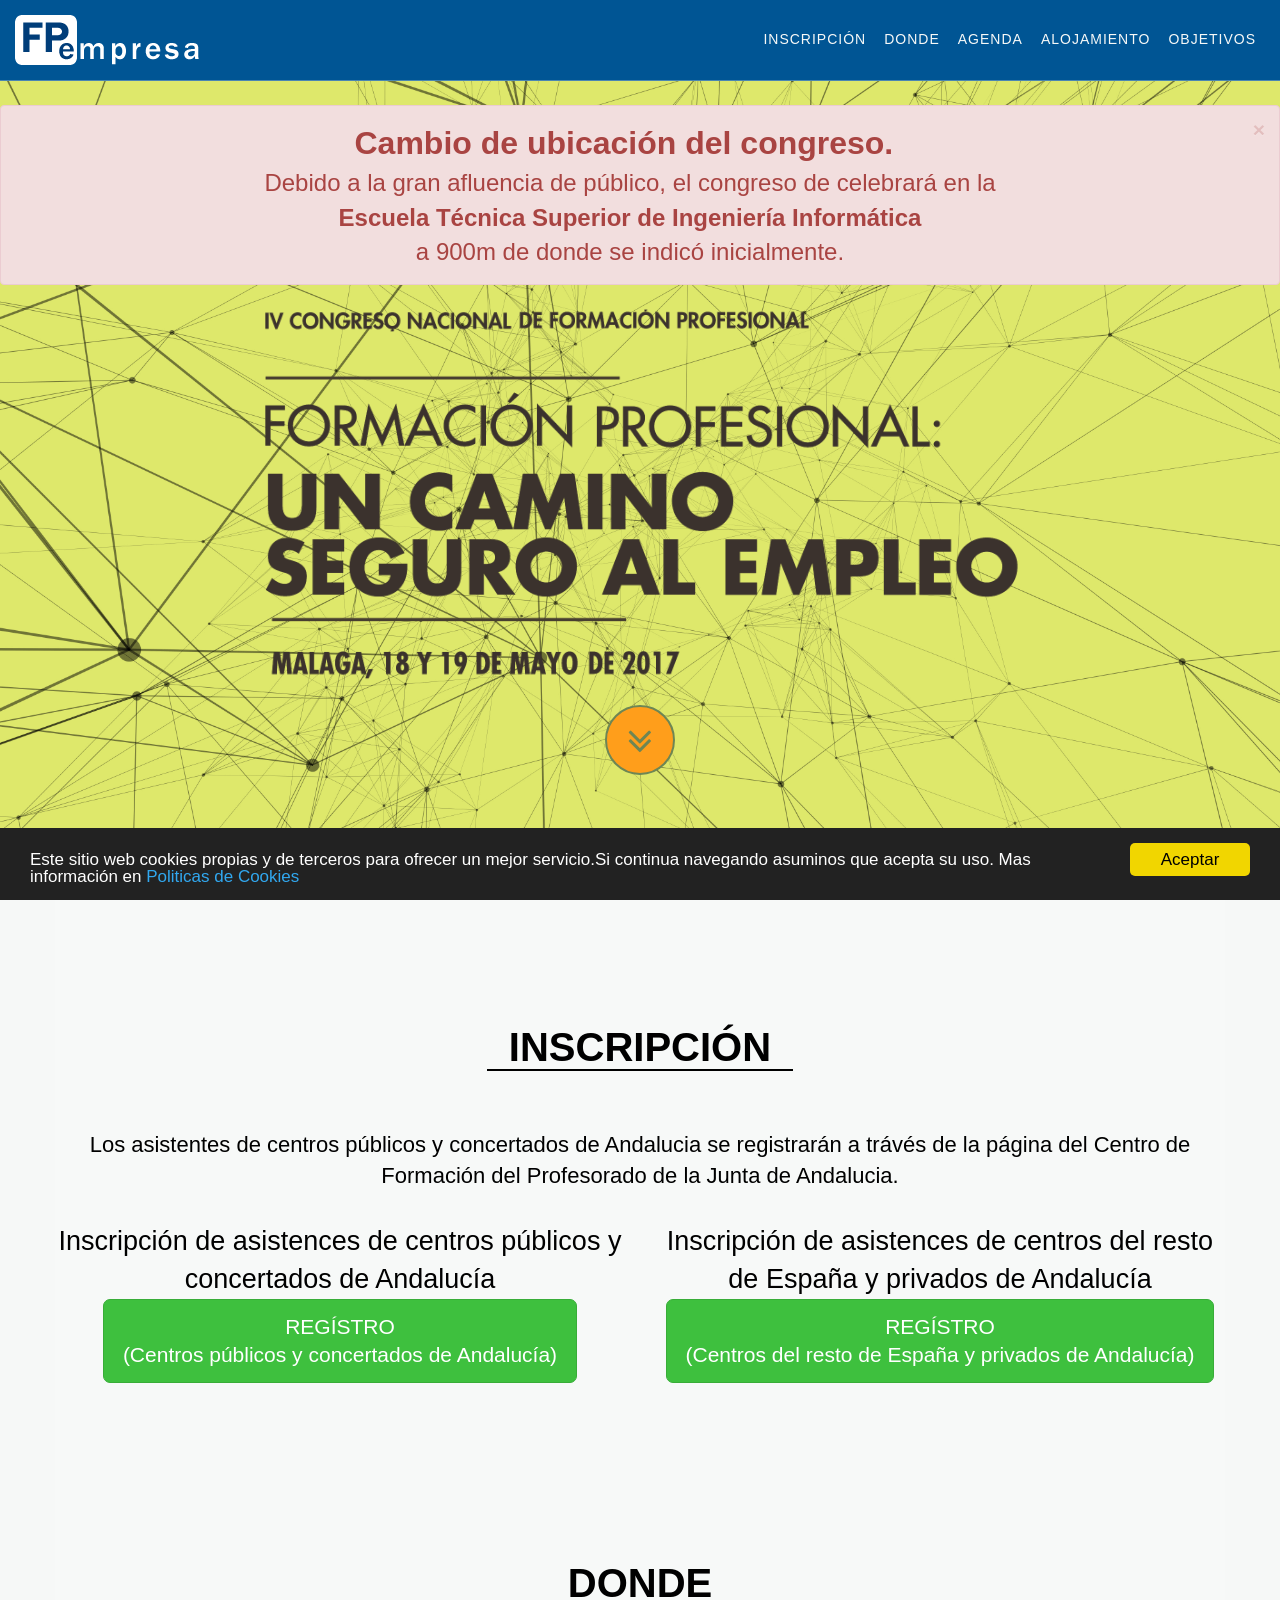
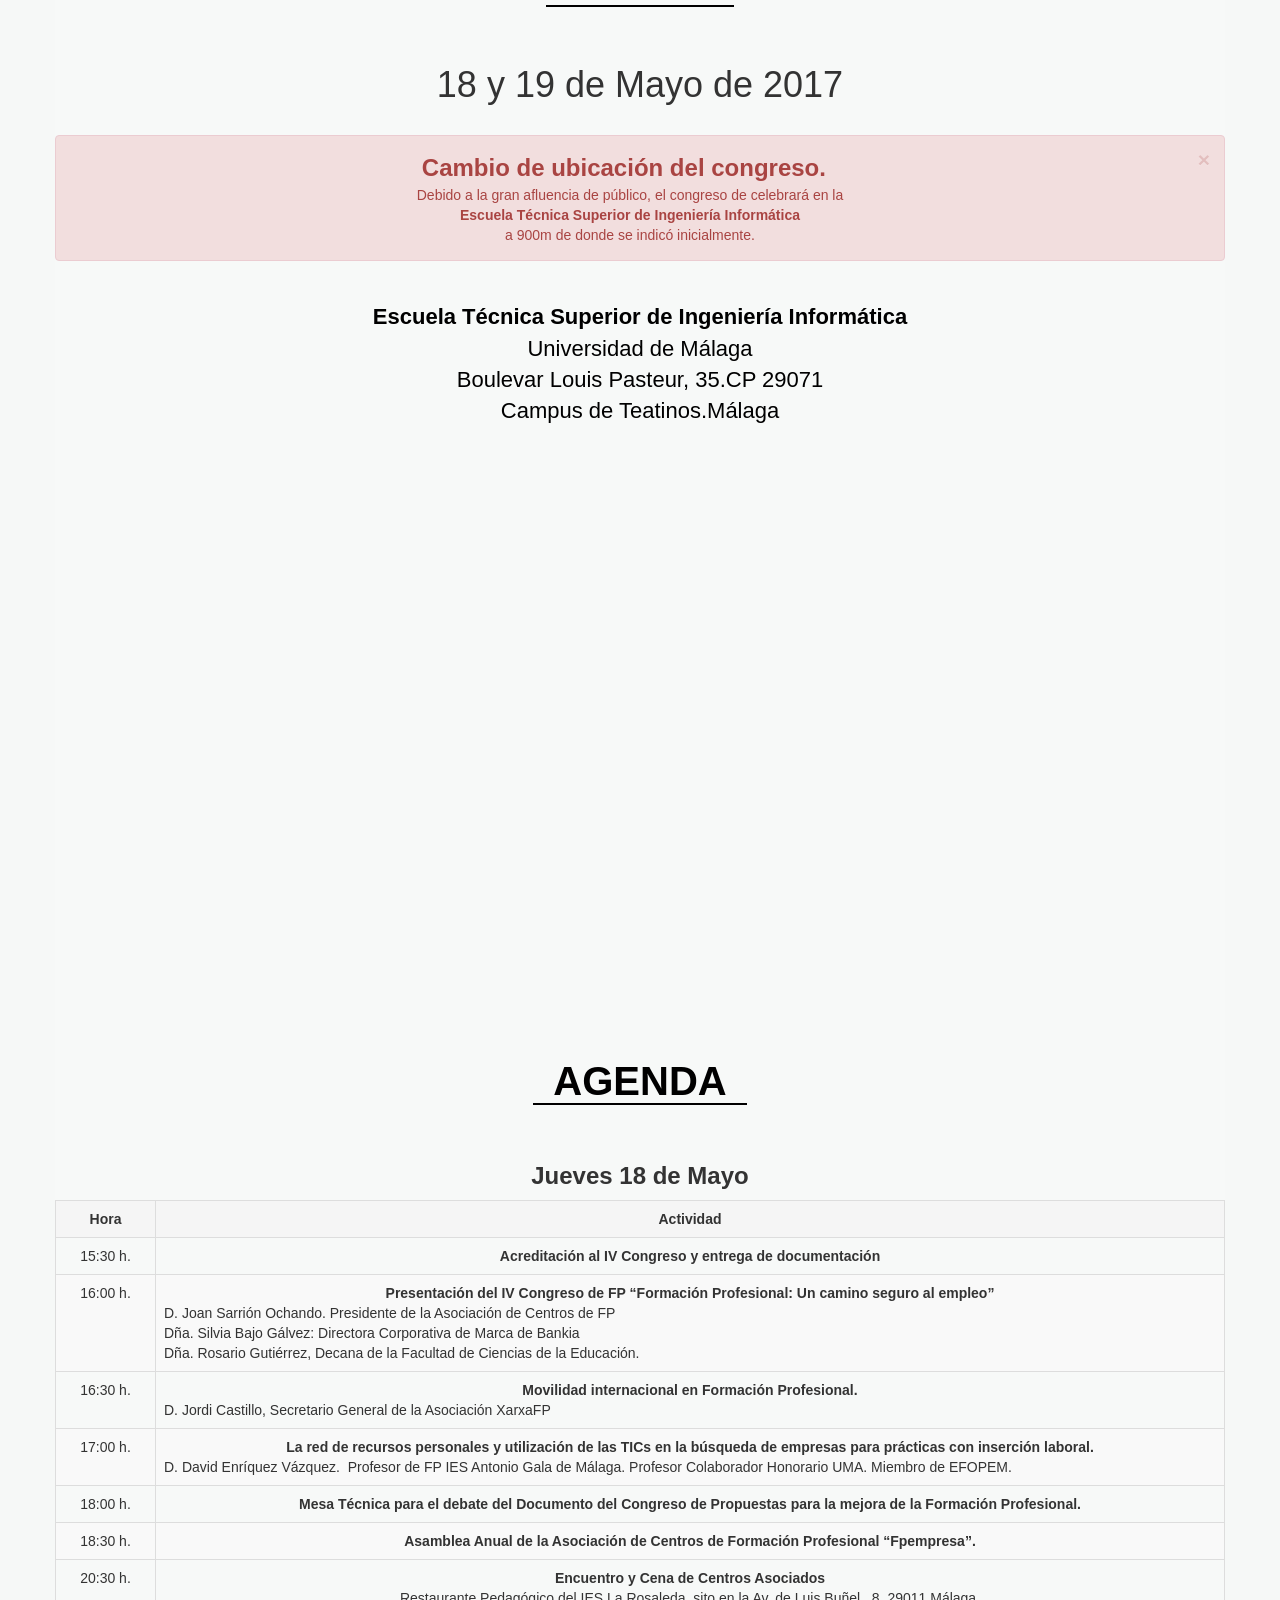
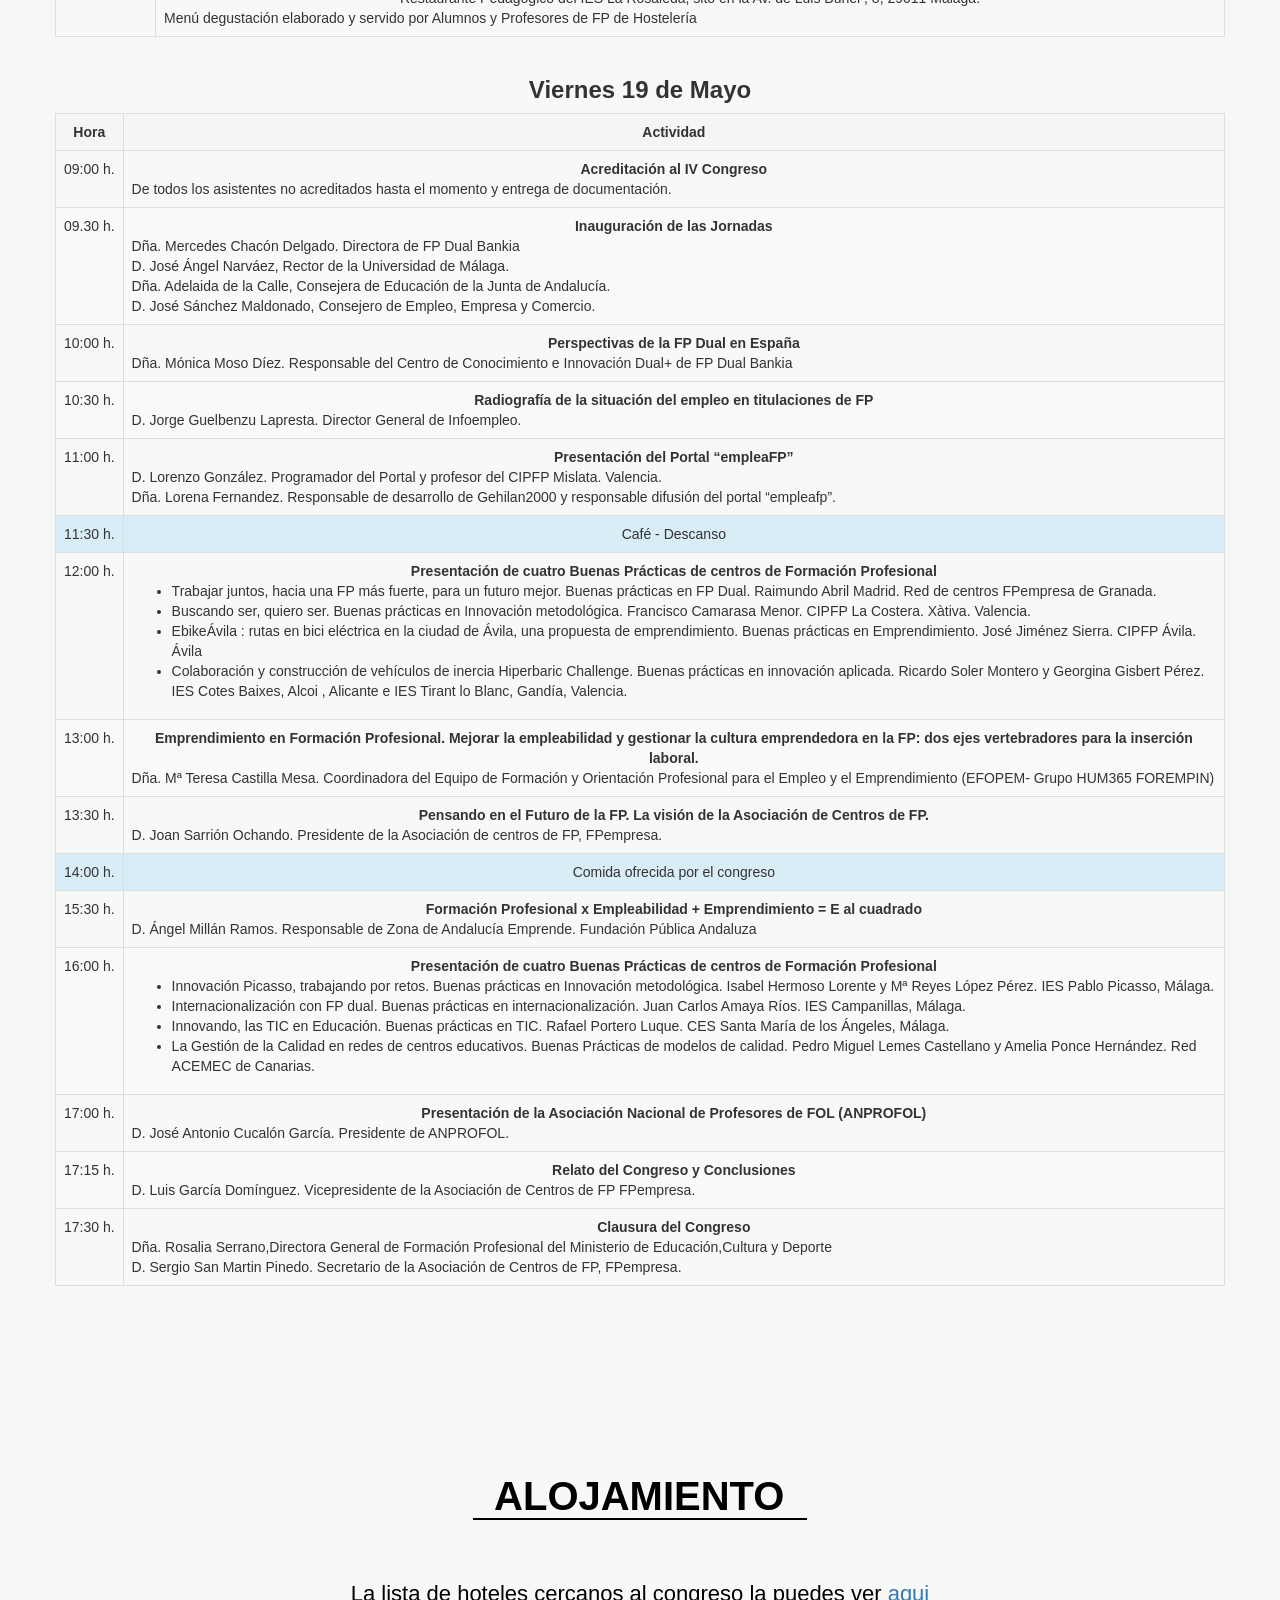
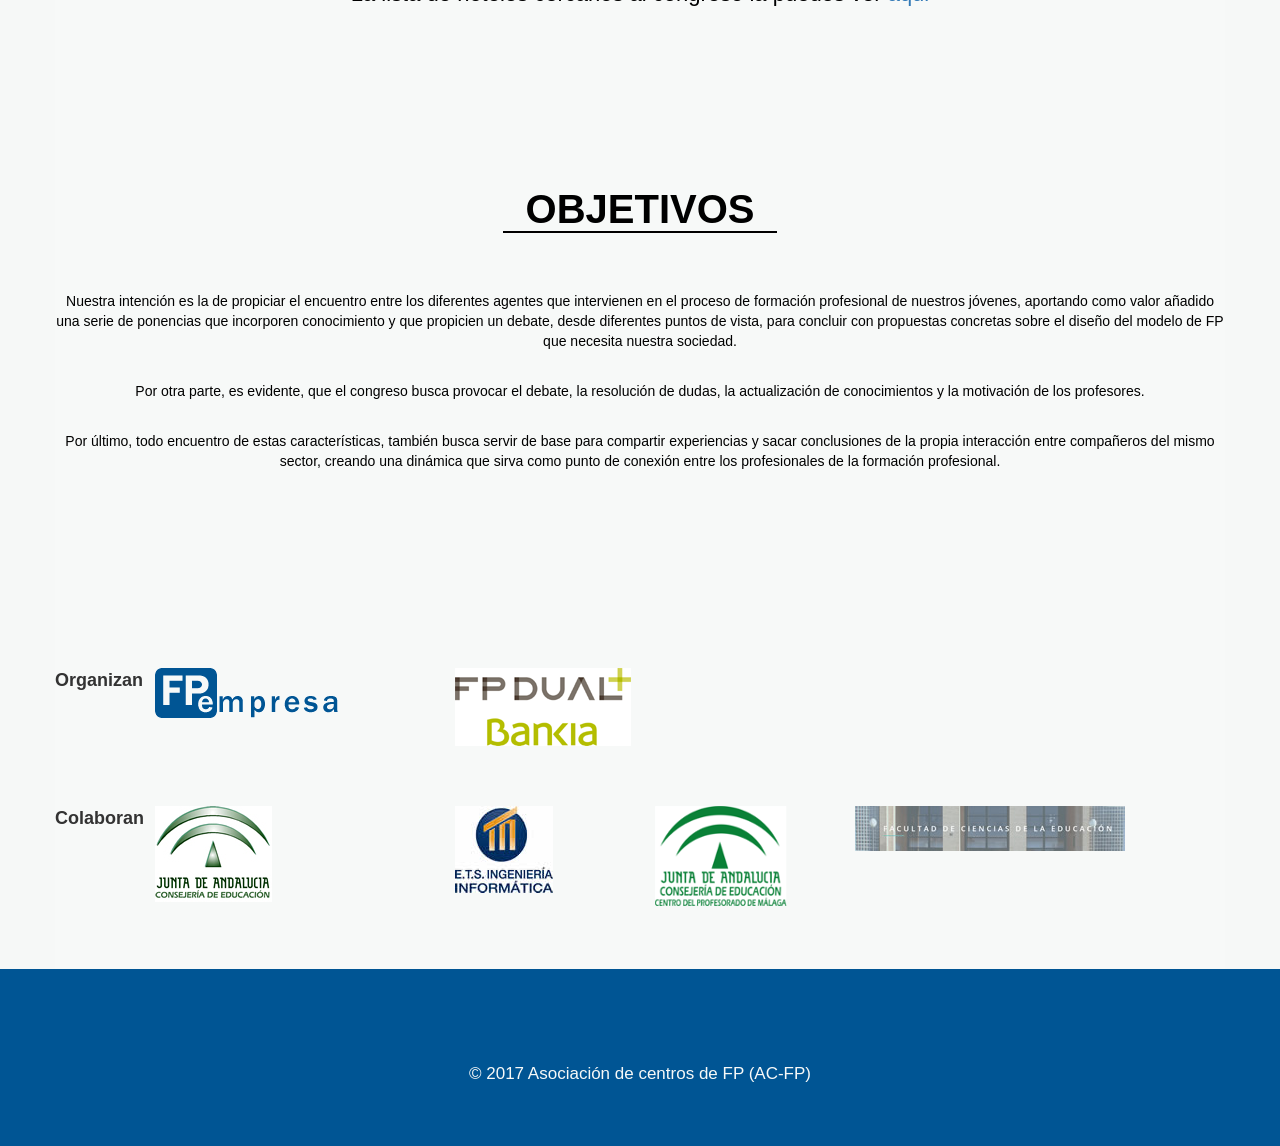
==== index.html @ be838180 "feat: Nuevo patrocinador" ====
<!DOCTYPE html>
<html lang="es" ng-app="app" ng-strict-di>
    <head>
        <meta charset="utf-8">
        <meta http-equiv="X-UA-Compatible" content="IE=edge">
        <meta name="viewport" content="width=device-width, initial-scale=1.0">
        <meta name="description" content="II Congreso Nacional de Formación Profesional">
        <meta name="author" content="fpempresa">
        <link rel="icon" type="image/png" href="img/favicon.png">

        <title>IV Congreso Nacional de Formación Profesional</title>

        <link href="./lib/bootstrap/css/bootstrap.css"                 rel="stylesheet" type="text/css" />
        <link href="./lib/fontawesome/css/font-awesome.css"            rel="stylesheet" type="text/css" />
        <link href="./css/site/site.css"                               rel="stylesheet" type="text/css" />
        <!-- HTML5 shim and Respond.js IE8 support of HTML5 elements and media queries -->
        <!--[if lt IE 9]>
          <script src="https://oss.maxcdn.com/libs/html5shiv/3.7.0/html5shiv.js"></script>
          <script src="https://oss.maxcdn.com/libs/respond.js/1.3.0/respond.min.js"></script>
        <![endif]-->

        <!-- Begin Cookie Consent plugin by Silktide - http://silktide.com/cookieconsent -->
        <script type="text/javascript">
            window.cookieconsent_options = {
                "message": "Este sitio web cookies propias y de terceros para ofrecer un mejor servicio.Si continua navegando asuminos que acepta su uso.  Mas información en",
                "dismiss": "Aceptar",
                "learnMore": "Politicas de Cookies", "link": "./cookies.html", "theme": "./lib/cookieconsent/cookieconsent.css"};
        </script>

        <script type="text/javascript" src="./lib/cookieconsent/cookieconsent.js"></script>
        <!-- End Cookie Consent plugin -->
        <script>
          (function(i,s,o,g,r,a,m){i['GoogleAnalyticsObject']=r;i[r]=i[r]||function(){
          (i[r].q=i[r].q||[]).push(arguments)},i[r].l=1*new Date();a=s.createElement(o),
          m=s.getElementsByTagName(o)[0];a.async=1;a.src=g;m.parentNode.insertBefore(a,m)
          })(window,document,'script','//www.google-analytics.com/analytics.js','ga');

          ga('create', 'UA-68576909-2', 'auto');
          ga('send', 'pageview');

        </script>

    </head>

    <body id="top"  ng-controller="IndexController" style="background-color: #F6F8F7" >

        <nav class="navbar navbar-custom navbar-fixed-top top-nav-collapse" role="navigation"  >
            <div class="container-fluid" >
                <div class="navbar-header">
                    <button id="buttonMenuHeader" type="button" class="navbar-toggle" data-toggle="collapse" data-target=".navbar-main-collapse">
                        <i class="fa fa-bars"></i>
                    </button>
                    <a class="navbar-brand" href ng-click="animateScroll.toElement('top')">
                        <img src="./img/logo/logo.png"  alt="logo"  >&nbsp;
                    </a>
                </div>


                <div class="collapse navbar-collapse navbar-right navbar-main-collapse">
                    <ul class="nav navbar-nav">

                        <li class="hidden">
                            <a href ng-click="animateScroll.toElement('top')" fpe-click-button-on-click="buttonMenuHeader"></a>
                        </li>
                        <li>
                            <a  href ng-click="animateScroll.toElement('registro')" fpe-click-button-on-click="buttonMenuHeader" >INSCRIPCI&Oacute;N</a>
                        </li>
                        <li>
                            <a  href ng-click="animateScroll.toElement('donde')" fpe-click-button-on-click="buttonMenuHeader">DONDE</a>
                        </li>
                        <li>
                            <a  href ng-click="animateScroll.toElement('agenda')" fpe-click-button-on-click="buttonMenuHeader">AGENDA</a>
                        </li>
                        <li>
                            <a  href ng-click="animateScroll.toElement('alojamiento')" fpe-click-button-on-click="buttonMenuHeader">ALOJAMIENTO</a>
                        </li>
                        <li>
                            <a  href ng-click="animateScroll.toElement('objetivos')" fpe-click-button-on-click="buttonMenuHeader">OBJETIVOS</a>
                        </li>
                    </ul>
                </div>
            </div>
        </nav>

        <header class="intro" >
            <div class="intro-body">
                <div class="container">
                    <div class="row">
<!--                        <div class="col-xs-12 col-sm-12 col-md-12" style="color:#6E8654">
                            <br>
                            <br>
                            <br>
                            <br>
                            <div class="alert alert-success section__text--size-extrahigh" role="alert" >
                                <i class="fa fa-exclamation-circle"></i>&nbsp;&nbsp;&nbsp;Ya disponible las <a  href ng-click="animateScroll.toElement('agenda')" >slides</a> y las <a href="./presentaciones/propuestas_para_un_impulso_de_la_formacion_profesional.pdf" target="_blank" >propuestas del congreso</a>
                            </div>
-->
                        </div>
                    </div>
                    <div class="row">
                        <div class="col-xs-12 col-sm-12 col-md-12" >
                            <br>
                            <br>
                            <br>
                            <br>
                        </div>
                    </div>
                    <div class="row">
                        <div class="col-xs-12 col-sm-12 col-md-12" style="color:#6E8654">
                            <div class="alert alert-danger alert-dismissible" role="alert">
                              <button type="button" class="close" data-dismiss="alert" aria-label="Close"><span aria-hidden="true">&times;</span></button>
                              <span style="font-size: x-large">
                                  <span style="font-size: xx-large;font-weight: bolder">Cambio de ubicación del congreso.</span><br> 
                                  Debido a la gran afluencia de público, el congreso de celebrará en la <br>
                                  <strong>Escuela Técnica Superior de Ingeniería Informática</strong><br>
                                  a 900m de donde se indicó inicialmente.
                              </span>
                            </div>                                
                            <img src="img/site/texto_transparente.png" width="60%" height="60%" alt="" />
                            <br>
                            <a href ng-click="animateScroll.toElement('registro')" style="color:#6E8654;border-color: #6E8654" class="btn button-circle">
                                <i class="fa fa-angle-double-down animated"></i>
                            </a>
                            <br>
                            <br>
                            <br>
                            <br>
                            <br>
                            <br>
                        </div>
                    </div>
                </div>
            </div>
        </header>


        <section id="registro" class="container section__container section--background-color-light section__container--padding">
            <div class="row" >
                <div class="col-xs-12">
                    <br><br>
                    <h3 class="section__main-title  section--color-dark-high">&nbsp;&nbsp;INSCRIPCIÓN&nbsp;&nbsp;</h3>
                    <br>
                    <br>
                    <br>
                </div>
            </div>     
            <div class="row" >   
                <div class="col-xs-12">
                    <p class="section__text  section--color-dark-high section__text--size-high">
                        Los asistentes de centros públicos y concertados de Andalucia  se registrarán a trávés de la página del Centro de Formación del Profesorado de la Junta de Andalucia.
                    <br>
                </div>                 
                <div class="col-xs-12 col-sm-6">
                    <p class="section__text  section--color-dark-high section__text--size-extrahigh">
                        Inscripción de asistences de centros públicos y concertados de Andalucía
                        <br>
                        <a class="btn btn-xl form__button form__button--primary" href="https://www.juntadeandalucia.es/educacion/secretariavirtual/consultaCEP/actividad/172922GE105/"  >REG&Iacute;STRO<br>(Centros públicos y concertados de Andalucía)</a>
                    <br>
                </div> 
                <div class="col-xs-12 col-sm-6">
                    <p class="section__text  section--color-dark-high section__text--size-extrahigh">
                        Inscripción de asistences de centros del resto de España y privados de Andalucía
                        <br>
                        <a class="btn btn-xl form__button form__button--primary" href="https://goo.gl/forms/k2hPkNOsoV1vEEM62"  >REG&Iacute;STRO<br>(Centros del resto de España y privados de Andalucía)</a>
                    <br>
                </div> 
            </div>  
            <div class="row" >       
                <div class="col-xs-12">
                    
                </div>        
            </div>

        </section>        

        
        
        <section id="donde" class="container section__container section--background-color-light section__container--padding">
            <div class="row" >
                <div class="col-xs-12">
                    <br><br>
                    <h3 class="section__main-title  section--color-dark-high">&nbsp;&nbsp;DONDE&nbsp;&nbsp;</h3>
                    <br>
                    <br>
                    <br>
                </div>
            </div>
            <div class="row" >
                <div class="col-xs-12">
                    <h1>18  y 19 de Mayo de 2017</h1>
                    <br>
                </div>
            </div>
            <div class="row" >
                <div class="col-xs-12">
                            <div class="alert alert-danger alert-dismissible" role="alert">
                              <button type="button" class="close" data-dismiss="alert" aria-label="Close"><span aria-hidden="true">&times;</span></button>
                              <span style="font-size: inherit">
                                  <span style="font-size: x-large;font-weight: bolder">Cambio de ubicación del congreso.</span><br> 
                                  Debido a la gran afluencia de público, el congreso de celebrará en la <br>
                                  <strong>Escuela Técnica Superior de Ingeniería Informática</strong><br>
                                  a 900m de donde se indicó inicialmente.
                              </span>
                            </div>                      
                    <p class="section__text  section--color-dark-high section__text--size-high"><strong>Escuela Técnica Superior de Ingeniería Informática</strong><br>
                        Universidad de Málaga<br>
                        Boulevar Louis Pasteur, 35.CP 29071 <br>
                        Campus de Teatinos.Málaga
                    </p>
                </div>


            </div>
            <div class="row" >
                <div class="col-xs-12">
                    <iframe src="https://www.google.com/maps/embed?pb=!1m18!1m12!1m3!1d3198.3155395252584!2d-4.480186384808679!3d36.714982380192055!2m3!1f0!2f0!3f0!3m2!1i1024!2i768!4f13.1!3m3!1m2!1s0xd72f74b9f3606f1%3A0x9fa32cc2e6b0bbf9!2sUniversidad+de+M%C3%A1laga%3A+Escuela+T%C3%A9cnica+Superior+de+Ingenier%C3%ADa+Inform%C3%A1tica!5e0!3m2!1ses!2ses!4v1493374320049" width="600" height="450" frameborder="0" style="border:0" allowfullscreen></iframe>
                </div>
            </div>
        </section>


        <section id="agenda" class="container section__container section--background-color-light section__container--padding">
            <div class="row" >
                <div class="col-xs-12">
                    <br><br>
                    <h3 class="section__main-title  section--color-dark-high">&nbsp;&nbsp;AGENDA&nbsp;&nbsp;</h3>
                    <br>
                    <br>
                    <br>
                </div>
            </div>
            <div class="row" >
                <div class="col-xs-12">
                    <h3><strong>Jueves 18 de Mayo</strong></h3>

                    <table class="table table-bordered table-striped">
                        <tr class="active">
                            <th style="width:  100px;text-align: center">Hora</th>
                            <th style="text-align: center" colspan="2">Actividad</th>
                        </tr>
                        <tr>
                            <td>15:30&nbsp;h.</td>
                            <td colspan="2"><strong>Acreditación al IV Congreso y entrega de documentación</strong></td>
                        </tr>
                        <tr>
                            <td>16:00&nbsp;h.</td>
                            <td colspan="2">
                                <strong>Presentación del IV Congreso de FP “Formación Profesional: Un camino seguro al empleo”</strong>
                                <div style="text-align: left">
                                    D. Joan Sarrión Ochando. Presidente de la Asociación de Centros de FP<br>
                                    Dña. Silvia Bajo Gálvez: Directora Corporativa de Marca de Bankia<br>
                                    Dña. Rosario Gutiérrez, Decana de la Facultad de Ciencias de la Educación.<br>
                                </div>
                            </td>

                        </tr>
                        <tr>
                            <td>16:30&nbsp;h.</td>
                            <td>
                                <strong>Movilidad internacional en Formación Profesional.</strong><br>
                                <div style="text-align: left">
                                    D. Jordi Castillo, Secretario General de la Asociación XarxaFP<br>
                                </div>
                            </td>
                        </tr>
                        <tr>
                            <td>17:00&nbsp;h.</td>
                            <td colspan="2">
                                <strong>La red de recursos personales y utilización de las TICs en la búsqueda de empresas para prácticas con inserción laboral.</strong>
                                <div style="text-align: left">
                                    D. David Enríquez Vázquez.  Profesor de FP IES Antonio Gala de Málaga. Profesor Colaborador Honorario UMA. Miembro de EFOPEM.
                                </div>
                            </td>
                        </tr>
                        <tr>
                            <td>18:00&nbsp;h.</td>
                            <td  colspan="2">
                                <strong>Mesa Técnica para el debate del Documento del Congreso de Propuestas para la mejora de la Formación Profesional.</strong>
                            </td>
                        </tr>                        
                        <tr>
                            <td>18:30&nbsp;h.</td>
                            <td  colspan="2">
                                <strong>Asamblea Anual de la Asociación de Centros de Formación Profesional “Fpempresa”.</strong>
                            </td>
                        </tr>
                        <tr>
                            <td>20:30&nbsp;h.</td>
                            <td colspan="2">
                                <strong>Encuentro y Cena de Centros Asociados</strong> 
                                <br>
                                Restaurante Pedagógico del IES La Rosaleda, sito en la Av. de Luis Buñel , 8, 29011 Málaga.
                                <div style="text-align: left">
                                    Menú degustación elaborado y servido por Alumnos y Profesores de FP de Hostelería
                                </div>
                            </td>
                        </tr>
                    </table>
                </div>
            </div>

            <div class="row" >
                <div class="col-xs-12">
                    <h3><strong>Viernes 19 de Mayo</strong></h3>

                    <table class="table table-bordered table-striped">
                        <tr class="active">
                            <th style="min: 100px;text-align: center">Hora</th>
                            <th style="text-align: center">Actividad</th>
                        </tr>
                        <tr>
                            <td>09:00&nbsp;h.</td>
                            <td>
                                <strong>Acreditación al IV Congreso</strong><br>
                                <div style="text-align: left">
                                     De todos los asistentes no acreditados hasta el momento y entrega de documentación.<br>
                                </div>
                            </td>
                        </tr>
                        <tr>
                            <td>09.30&nbsp;h.</td>
                            <td>
                                <strong>Inauguración de las Jornadas</strong><br>
                                <div style="text-align: left">
                                    Dña. Mercedes Chacón Delgado.  Directora de FP Dual Bankia<br>
                                    D. José Ángel Narváez, Rector de la Universidad de Málaga.<br>
                                    Dña. Adelaida de la Calle, Consejera de Educación de la Junta de Andalucía.<br>
                                    D. José Sánchez Maldonado, Consejero de Empleo, Empresa y Comercio.<br>
                                    
                                </div>
                            </td>
                        </tr>
                        <tr>
                            <td>10:00&nbsp;h.</td>
                            <td>
                                <strong>Perspectivas de la FP Dual en España</strong><br>
                                <div style="text-align: left">
                                    Dña. Mónica Moso Díez. Responsable del Centro de Conocimiento e Innovación Dual+ de FP Dual Bankia<br>
                                </div>
                            </td>
                        </tr>
                        <tr>
                            <td>10:30&nbsp;h.</td>
                            <td>
                                <strong>Radiografía de la situación del empleo en titulaciones de FP</strong><br>
                                <div style="text-align: left">
                                    D. Jorge Guelbenzu Lapresta. Director General de Infoempleo.<br>
                                </div>
                            </td>
                        </tr>
                        <tr>
                            <td>11:00&nbsp;h.</td>
                            <td colspan="2">
                                <strong>Presentación del Portal “empleaFP”</strong>
                                <div style="text-align: left">
                                    D. Lorenzo González. Programador del Portal y profesor del CIPFP Mislata. Valencia.<br>
                                    Dña. Lorena Fernandez. Responsable de desarrollo de Gehilan2000 y responsable  difusión del portal “empleafp”.<br>
                                </div>
                            </td>
                        </tr>

                        <tr class="info">
                            <td>11:30&nbsp;h.</td>
                            <td>
                                Café - Descanso
                            </td>
                        </tr>
                        <tr>
                            <td>12:00&nbsp;h.</td>
                            <td>
                                <strong>Presentación de cuatro Buenas Prácticas de centros de Formación Profesional</strong><br>
                                <div style="text-align: left">
                                    <ul>
                                        <li>Trabajar juntos, hacia una FP más fuerte, para un futuro mejor. Buenas prácticas en FP Dual. Raimundo Abril Madrid. Red de centros FPempresa de Granada. </li>
                                        <li>Buscando ser, quiero ser. Buenas prácticas en Innovación metodológica. Francisco Camarasa Menor. CIPFP La Costera. Xàtiva. Valencia.</li>
                                        <li>EbikeÁvila : rutas en bici eléctrica en la ciudad de Ávila, una propuesta de emprendimiento. Buenas prácticas en Emprendimiento. José Jiménez Sierra. CIPFP Ávila. Ávila</li>
                                        <li>Colaboración y construcción de vehículos de inercia Hiperbaric Challenge. Buenas prácticas en innovación aplicada. Ricardo Soler Montero y Georgina Gisbert Pérez. IES Cotes Baixes, Alcoi , Alicante e IES Tirant lo Blanc, Gandía, Valencia. </li>
                                    </ul>
                                </div>
                            </td>
                        </tr>                        
                        <tr>
                            <td>13:00&nbsp;h.</td>
                            <td>
                                <strong>Emprendimiento en Formación Profesional. Mejorar la empleabilidad y gestionar la cultura emprendedora en la FP: dos ejes vertebradores para la inserción laboral.</strong><br>
                                <div style="text-align: left">
                                    Dña. Mª Teresa Castilla Mesa. Coordinadora del Equipo de Formación y Orientación Profesional para el Empleo y el Emprendimiento (EFOPEM- Grupo HUM365 FOREMPIN)<br>
                                </div>
                            </td>
                        </tr>
                        <tr>
                            <td>13:30&nbsp;h.</td>
                            <td>
                                <strong>Pensando en el Futuro de la FP. La visión de la Asociación de Centros de FP.</strong><br>
                                <div style="text-align: left">
                                    D. Joan Sarrión Ochando. Presidente de la Asociación de centros de FP, FPempresa.
                                </div>
                            </td>
                        </tr>
                        <tr class="info">
                            <td>14:00&nbsp;h.</td>
                            <td>
                                Comida ofrecida por el congreso
                            </td>
                        </tr>
                        <tr>
                            <td>15:30&nbsp;h.</td>
                            <td>
                                <strong>Formación Profesional x Empleabilidad + Emprendimiento =  E al cuadrado</strong><br>
                                <div style="text-align: left">
                                    D. Ángel Millán Ramos. Responsable de Zona de Andalucía Emprende. Fundación Pública Andaluza<br>
                                </div>
                            </td>
                        </tr>
                        <tr>
                            <td>16:00&nbsp;h.</td>
                            <td>
                                <strong>Presentación de cuatro Buenas Prácticas de centros de Formación Profesional</strong><br>
                                <div style="text-align: left">
                                    <ul>
                                        <li>Innovación Picasso, trabajando por retos. Buenas prácticas en Innovación metodológica. Isabel Hermoso Lorente y Mª Reyes López Pérez. IES Pablo Picasso, Málaga.</li>
                                        <li>Internacionalización con  FP dual. Buenas prácticas en internacionalización. Juan Carlos Amaya Ríos.  IES Campanillas, Málaga.</li>
                                        <li>Innovando, las TIC en Educación. Buenas prácticas en TIC. Rafael Portero Luque. CES Santa María de los Ángeles, Málaga.</li>
                                        <li>La Gestión de la Calidad en redes de centros educativos. Buenas Prácticas de modelos de calidad. Pedro Miguel Lemes Castellano y Amelia Ponce Hernández. Red ACEMEC de Canarias.</li>
                                    </ul>
                                </div>
                            </td>
                        </tr>
                        <tr>
                            <td>17:00&nbsp;h.</td>
                            <td>
                                <strong>Presentación de la Asociación Nacional de Profesores de FOL (ANPROFOL)</strong><br>
                                <div style="text-align: left">
                                    D. José Antonio Cucalón García.  Presidente de ANPROFOL.<br>
                                </div>                                
                            </td>
                        </tr>                        
                        <tr>
                            <td>17:15&nbsp;h.</td>
                            <td>
                                <strong>Relato del Congreso y Conclusiones</strong><br>
                                <div style="text-align: left">
                                    D. Luis García Domínguez. Vicepresidente de la Asociación de Centros de FP FPempresa.<br>
                                </div>                                
                            </td>
                        </tr>
                        <tr>
                            <td>17:30&nbsp;h.</td>
                            <td>
                                <strong>Clausura del Congreso</strong><br>
                                <div style="text-align: left">
                                    Dña. Rosalia Serrano,Directora General de Formación Profesional del Ministerio de Educación,Cultura y Deporte<br>                                    
                                    D. Sergio San Martin Pinedo. Secretario de la Asociación de Centros de FP, FPempresa.<br>
                                </div>
                            </td>
                        </tr>

                    </table>
                </div>
            </div>

        </section>
        <section id="alojamiento" class="container section__container section--background-color-light section__container--padding">
            <div class="row" >
                <div class="col-xs-12">
                    <br><br>
                    <h3 class="section__main-title  section--color-dark-high">&nbsp;&nbsp;ALOJAMIENTO&nbsp;&nbsp;</h3>
                    <br>
                    <br>
                    <br>
                </div>
            </div>
            <div class="row" >
                <div class="col-xs-12">
                    <p class="section__text  section--color-dark-high section__text--size-high">
                        La lista de hoteles cercanos al congreso la puedes ver <a href="Hoteles.pdf">aqui</a><br>
                    </p>
                </div>

            </div>
        </section>
        <section id="objetivos" class="container section__container section--background-color-light section__container--padding">
            <div class="row" >
                <div class="col-xs-12">
                    <br><br>
                    <h3 class="section__main-title  section--color-dark-high">&nbsp;&nbsp;OBJETIVOS&nbsp;&nbsp;</h3>
                    <br>
                    <br>
                    <br>
                </div>
            </div>
            <div class="row" >
                <div class="col-xs-12">
                    <p class="section__text  section--color-dark-high section__text--size-low">
                        Nuestra intención es la de propiciar el encuentro entre los diferentes agentes que intervienen en el proceso de formación profesional de 
                        nuestros jóvenes, aportando como valor añadido una serie de ponencias que incorporen conocimiento y 
                        que propicien un debate, desde diferentes puntos de vista, para concluir con propuestas concretas sobre el 
                        diseño del modelo de FP que necesita nuestra sociedad.
                    </p>
                    <p class="section__text  section--color-dark-high section__text--size-low">
                        Por otra parte, es evidente, que el congreso busca provocar el debate, la resolución de dudas, la actualización de conocimientos y la motivación de los profesores.
                    </p>
                    <p class="section__text  section--color-dark-high section__text--size-low">
                        Por último, todo encuentro de estas características, también busca servir de base para compartir experiencias y 
                        sacar conclusiones de la propia interacción entre compañeros del mismo sector, creando una dinámica que sirva como punto de
                        conexión entre los profesionales de la formación profesional.
                    </p>
                </div>





            </div>
        </section>


        <section id="patrocinadores" class="container section__container section--background-color-light section__container--padding">
            <div class="row" >
                <div class="col-xs-12">
                    <br>
                    <br>
                    <br>
                </div>
            </div>
            <div class="row"  >
                <div class="col-md-1 col-sm-6 col-xs-12" style="font-size: 18px;text-align: left;font-weight:bold">Organizan</div>
                <div class="col-md-3 col-sm-6 col-xs-12" style="font-size: 18px;text-align: left"><a href="http://www.fpempresa.net"><img src="./img/logo/logo_azul_medio.png" title="FPempresa"/></a></div>
                <div class="col-md-2 col-sm-6 col-xs-12" style="font-size: 18px;text-align: left"><a href="http://www.bankia.es"><img src="./img/logo/dualbankia.png" title="FP Dual Bankia"  /></a></div>
            </div>
            <div class="row" >
                <div class="col-xs-12">
                    <br>
                    <br>
                    <br>
                </div>
            </div>
            <div class="row"  >
                <div class="col-md-1 col-sm-6 col-xs-12" style="font-size: 18px;text-align: left;font-weight:bold">Colaboran</div>
                <div class="col-md-3 col-sm-6 col-xs-12" style="font-size: 18px;text-align: left"><a href="http://www.juntadeandalucia.es/educacion/portals/web/ced"><img src="./img/logo/junta_andalucia.jpg" title="Consejería de Educación de la Junta de Andalucía"/></a></div>
                <div class="col-md-2 col-sm-6 col-xs-12" style="font-size: 18px;text-align: left"><a href="http://www.uma.es/ETSI-informatica"><img src="./img/logo/escuela_informatica.jpg" title="Escuela Técnica Superior de Ingenieria Informática - Universidad de Malaga"  /></a></div>
                <div class="col-md-2 col-sm-6 col-xs-12" style="font-size: 18px;text-align: left"><a href="http://www.juntadeandalucia.es/educacion/portals/web/cep-malaga"><img src="./img/logo/junta_consejeria_CEPMA.png" title="Centro de Formación Profesorado de Málaga"  /></a></div>                
                <div class="col-md-2 col-sm-6 col-xs-12" style="font-size: 18px;text-align: left"><a href="http://www.uma.es/facultad-de-ciencias-de-la-educacion/"><img src="./img/logo/ciencias_educacion.jpeg" title="Facultad de Ciencias de la Educacion: Equipo de Formación y Orientación Profesional para el Empleo y el Emprendimiento. Grupo HUM365 Formación, Orientación, Empleabilidad, Emprendimiento, Inclusión e Innovación - Universidad de Malaga"  /></a></div>                

            </div>
            <br>

        </section>



        <footer  class="container-fluid section__container  section--background-color-dark section--color-light-high">

            <p class="section__text  section--color-light-high"  >
<!--                <a href="https://twitter.com/fp_empresa" target="_blank" class="social__icon"><i class="fa fa-twitter-square"></i></a>&nbsp;&nbsp;
                <a href="https://www.facebook.com/asociacion.fpempresa" target="_blank" class="social__icon"><i class="fa fa-facebook-square"></i></a>&nbsp;&nbsp; 
                <a href="https://plus.google.com/+FPempresaNet/posts" target="_blank" class="social__icon"><i class="fa fa-google-plus-square"></i></a> -->
                <br>
                <br>
                <a href="http://fpempresa.net"  class="section--color-light">&copy; 2017 Asociaci&oacute;n de centros de FP (AC-FP)</a>
                <br>
                <br>
            </p>
        </footer>


        <script type="text/javascript" src="./lib/jquery/js/jquery.js"></script>
        <script type="text/javascript" src="./lib/bootstrap/js/bootstrap.js"></script>

        <script type='text/javascript' src='./lib/angularjs/js/angular.js'></script>
        <script type="text/javascript" src="./lib/easing/js/jquery.easing.min.js"></script>

        <script type="text/javascript" src="index.js"></script>
        <script type="text/javascript" src="./common/presentation/directive/clickbuttononclick.js"></script>
        <script type="text/javascript" src="./common/presentation/service/animatescroll.js"></script>
    </body>
</html>
---- css/site/site.css ----
.generic-block--color-dark {
  color: #005594;
}
.generic-block--color-dark-high {
  color: #000000;
}
.generic-block--color-light {
  color: #F7F9F8;
}
.generic-block--color-light-high {
  color: #ffffff;
}
.generic-block--background-color-dark {
  background-color: #005594;
}
.generic-block--background-color-dark-high {
  background-color: #000000;
}
.generic-block--background-color-light {
  background-color: #F7F9F8;
}
.generic-block--background-color-light-high {
  background-color: #ffffff;
}
.expose__container {
  font-family: Arial Narrow, Arial, sans-serif;
  margin-top: 20px;
  margin-bottom: 20px;
  margin-left: 10px;
  margin-right: 10px;
  padding-top: 30px;
  padding-bottom: 30px;
  padding-left: 15px;
  padding-right: 15px;
  background-color: #ffffff;
  height: 550px;
}
.expose__title {
  font-size: 18px;
  font-weight: bold;
  color: #000000;
  text-transform: uppercase;
  margin-bottom: 3px;
  margin-top: 50px;
}
.expose__text {
  font-size: 14px;
  color: #005594;
}
.expose__separator {
  height: 1px;
  border: none;
  color: #000000;
  background-color: #000000;
  width: 60%;
  margin-top: 3px;
}
.expose__button {
  position: absolute;
  bottom: 50px;
  left: 0;
  width: 100%;
}
.intro {
  display: table;
  width: 100%;
  height: auto;
  padding: 100px 0;
  text-align: center;
  color: #F7F9F8;
  background-color: #005594;
  -webkit-background-size: cover;
  -moz-background-size: cover;
  -o-background-size: cover;
  background-size: cover;
}
.intro .intro-body {
  display: table-cell;
  vertical-align: middle;
}
.intro .intro-body .brand-heading {
  font-size: 40px;
}
.intro .intro-body .intro-text {
  font-size: 18px;
}
@media (min-width: 767px) {
  .intro {
    height: 100%;
    padding: 0;
  }
  .intro .intro-body .brand-heading {
    font-size: 100px;
  }
  .intro .intro-body .intro-text {
    font-size: 25px;
  }
}
.button-circle {
  width: 70px;
  height: 70px;
  margin-top: 15px;
  padding: 7px 16px;
  border: 2px solid #F7F9F8;
  border-radius: 35px;
  font-size: 40px;
  color: #F7F9F8;
  background: #FF9E1B;
  -webkit-transition: background 0.3s ease-in-out;
  -moz-transition: background 0.3s ease-in-out;
  transition: background 0.3s ease-in-out;
}
.button-circle:hover,
.button-circle:focus {
  outline: none;
  color: #F7F9F8;
  background: rgba(255, 158, 27, 0.4);
}
.button-circle i.animated {
  -webkit-transition-property: -webkit-transform;
  -webkit-transition-duration: 1s;
  -moz-transition-property: -moz-transform;
  -moz-transition-duration: 1s;
}
.button-circle:hover i.animated {
  -webkit-animation-name: pulse;
  -moz-animation-name: pulse;
  -webkit-animation-duration: 1.5s;
  -moz-animation-duration: 1.5s;
  -webkit-animation-iteration-count: infinite;
  -moz-animation-iteration-count: infinite;
  -webkit-animation-timing-function: linear;
  -moz-animation-timing-function: linear;
}
@-webkit-keyframes pulse {
  0% {
    -webkit-transform: scale(1);
    transform: scale(1);
  }
  50% {
    -webkit-transform: scale(1.2);
    transform: scale(1.2);
  }
  100% {
    -webkit-transform: scale(1);
    transform: scale(1);
  }
}
@-moz-keyframes pulse {
  0% {
    -moz-transform: scale(1);
    transform: scale(1);
  }
  50% {
    -moz-transform: scale(1.2);
    transform: scale(1.2);
  }
  100% {
    -moz-transform: scale(1);
    transform: scale(1);
  }
}
.navbar-header {
  height: 80px;
}
.navbar-nav li a {
  height: 80px;
  vertical-align: middle;
  line-height: 48px;
}
@media (max-width: 767px) {
  .navbar-nav li a {
    height: 40px;
    line-height: 24px;
  }
}
.navbar-custom {
  margin-bottom: 0;
  border-bottom: 1px solid rgba(247, 249, 248, 0.3);
  text-transform: uppercase;
  font-family: "Montserrat", "Helvetica Neue", Helvetica, Arial, sans-serif;
  background-color: #005594;
}
.navbar-custom .navbar-brand {
  font-weight: 700;
}
.navbar-custom .navbar-brand:focus {
  outline: none;
}
.navbar-custom .navbar-brand .navbar-toggle {
  padding: 4px 6px;
  font-size: 16px;
  color: #F7F9F8;
}
.navbar-custom .navbar-brand .navbar-toggle:focus,
.navbar-custom .navbar-brand .navbar-toggle:active {
  outline: none;
}
.navbar-custom a {
  color: #F7F9F8;
}
.navbar-custom .nav li.active {
  outline: nonte;
  background-color: rgba(247, 249, 248, 0.3);
}
.navbar-custom .nav li a {
  padding-left: 9px;
  padding-right: 9px;
  -webkit-transition: background 0.3s ease-in-out;
  -moz-transition: background 0.3s ease-in-out;
  transition: background 0.3s ease-in-out;
}
.navbar-custom .nav li a:hover,
.navbar-custom .nav li a:focus,
.navbar-custom .nav li a.active {
  outline: none;
  background-color: rgba(247, 249, 248, 0.3);
}
@media (min-width: 767px) {
  .navbar {
    padding: 0px 0;
    border-bottom: none;
    letter-spacing: 1px;
    background: transparent;
    -webkit-transition: background 0.5s ease-in-out, padding 0.5s ease-in-out;
    -moz-transition: background 0.5s ease-in-out, padding 0.5s ease-in-out;
    transition: background 0.5s ease-in-out, padding 0.5s ease-in-out;
  }
  .top-nav-collapse {
    padding: 0;
    background-color: #005594;
  }
  .navbar-custom.top-nav-collapse {
    border-bottom: 1px solid rgba(247, 249, 248, 0.3);
  }
}
.section--color-dark {
  color: #005594;
}
.section--color-dark-high {
  color: #000000;
}
.section--color-light {
  color: #F7F9F8;
}
.section--color-light-high {
  color: #ffffff;
}
.section--background-color-dark {
  background-color: #005594;
}
.section--background-color-dark-high {
  background-color: #000000;
}
.section--background-color-light {
  background-color: #F7F9F8;
}
.section--background-color-light-high {
  background-color: #ffffff;
}
.section__container {
  padding-left: 0px;
  padding-right: 0px;
  padding-top: 10px;
  padding-bottom: 10px;
  text-align: center;
  background-size: 100% auto;
}
@media (min-width: 767px) {
  .section__container {
    padding-top: 25px;
    padding-bottom: 25px;
  }
}
.section__container--padding {
  padding-top: 85px;
  padding-bottom: 42.5px;
}
.section__main-title {
  font-size: 30px;
  font-weight: bold;
  border-bottom: solid 2px;
  display: inline;
}
@media (min-width: 767px) {
  .section__main-title {
    font-size: 40px;
  }
}
.section__text {
  padding-top: 20px;
  font-size: 15px;
}
@media (min-width: 767px) {
  .section__text {
    font-size: 17px;
  }
}
.section__text--size-high {
  font-size: 20px;
}
@media (min-width: 767px) {
  .section__text--size-high {
    font-size: 22px;
  }
}
.section__text--size-extrahigh {
  font-size: 25px;
}
@media (min-width: 767px) {
  .section__text--size-extrahigh {
    font-size: 27px;
  }
}
.section__text--size-low {
  font-size: 12px;
}
@media (min-width: 767px) {
  .section__text--size-low {
    font-size: 14px;
  }
}
.section__separator {
  height: 1px;
  border: none;
  margin-top: 3px;
}
.section__separator--color-dark {
  color: #005594;
  background-color: #005594;
}
.section__separator--color-dark-high {
  color: #000000;
  background-color: #000000;
}
.section__separator--color-light {
  color: #F7F9F8;
  background-color: #F7F9F8;
}
.section__separator--color-light-high {
  color: #ffffff;
  background-color: #ffffff;
}
a.section--color-dark:link {
  color: #005594;
}
a.section--color-dark-high:link {
  color: #000000;
}
a.section--color-light:link {
  color: #F7F9F8;
}
a.section--color-light-high:link {
  color: #ffffff;
}
a.section--color-dark:hover {
  color: #005594;
}
a.section--color-dark-high:hover {
  color: #000000;
}
a.section--color-light:hover {
  color: #F7F9F8;
}
a.section--color-light-high:hover {
  color: #ffffff;
}
a.section--color-dark:visited {
  color: #005594;
}
a.section--color-dark-high:visited {
  color: #000000;
}
a.section--color-light:visited {
  color: #F7F9F8;
}
a.section--color-light-high:visited {
  color: #ffffff;
}
.social__icon {
  font-size: 2em;
  color: #FFFFFF;
  background-color: #005594;
}
.form__page {
  background-color: #F6F8F7;
  padding-top: 150px;
  padding-bottom: 50px;
}
.form__page--no-padding {
  padding-top: 10px;
  padding-bottom: 10px;
}
.form__container {
  border: 1px solid #005594;
  background-color: #F1F1F1;
  padding: 30px;
}
.form--center {
  text-align: center;
}
.form__main-title {
  font-size: 30px;
  border-bottom: solid 2px;
  display: inline;
  padding-bottom: 10px;
  font-family: Arial Narrow, Arial, sans-serif;
}
.form__label {
  color: #005594;
  font-family: Arial, sans-serif;
}
.form__title {
  font-size: 23px;
  color: #005594;
  font-family: Arial Narrow, Arial, sans-serif;
  border-color: #005594;
}
.form__title__link {
  color: #005594;
  text-decoration: none;
  cursor: pointer;
}
.form__title__link:hover {
  text-decoration: none;
}
.form__text {
  color: #005594;
  font-family: Arial Narrow, Arial, sans-serif;
}
.form__text--help {
  text-align: left;
  padding-bottom: 10px;
}
.form__field {
  border-color: #C7C7C7;
}
.form__button--default {
  color: #FFFFFF;
  background-color: #005594;
  border-color: #00467b;
}
.form__button--default:hover,
.form__button--default:focus,
.form__button--default:active,
.form__button--default.active,
.open .dropdown-toggle.form__button--default {
  color: #FFFFFF;
  background-color: #003e6b;
  border-color: #00233d;
}
.form__button--default:active,
.form__button--default.active,
.open .dropdown-toggle.form__button--default {
  background-image: none;
}
.form__button--default.disabled,
.form__button--default[disabled],
fieldset[disabled] .form__button--default,
.form__button--default.disabled:hover,
.form__button--default[disabled]:hover,
fieldset[disabled] .form__button--default:hover,
.form__button--default.disabled:focus,
.form__button--default[disabled]:focus,
fieldset[disabled] .form__button--default:focus,
.form__button--default.disabled:active,
.form__button--default[disabled]:active,
fieldset[disabled] .form__button--default:active,
.form__button--default.disabled.active,
.form__button--default[disabled].active,
fieldset[disabled] .form__button--default.active {
  background-color: #005594;
  border-color: #00467b;
}
.form__button--default .badge {
  color: #005594;
  background-color: #FFFFFF;
}
.form__button--primary {
  color: #FFFFFF;
  background-color: #3EC03E;
  border-color: #38ad38;
}
.form__button--primary:hover,
.form__button--primary:focus,
.form__button--primary:active,
.form__button--primary.active,
.open .dropdown-toggle.form__button--primary {
  color: #FFFFFF;
  background-color: #34a134;
  border-color: #297e29;
}
.form__button--primary:active,
.form__button--primary.active,
.open .dropdown-toggle.form__button--primary {
  background-image: none;
}
.form__button--primary.disabled,
.form__button--primary[disabled],
fieldset[disabled] .form__button--primary,
.form__button--primary.disabled:hover,
.form__button--primary[disabled]:hover,
fieldset[disabled] .form__button--primary:hover,
.form__button--primary.disabled:focus,
.form__button--primary[disabled]:focus,
fieldset[disabled] .form__button--primary:focus,
.form__button--primary.disabled:active,
.form__button--primary[disabled]:active,
fieldset[disabled] .form__button--primary:active,
.form__button--primary.disabled.active,
.form__button--primary[disabled].active,
fieldset[disabled] .form__button--primary.active {
  background-color: #3EC03E;
  border-color: #38ad38;
}
.form__button--primary .badge {
  color: #3EC03E;
  background-color: #FFFFFF;
}
.form__button--danger {
  color: #FFFFFF;
  background-color: #d9534f;
  border-color: #d43f3a;
}
.form__button--danger:hover,
.form__button--danger:focus,
.form__button--danger:active,
.form__button--danger.active,
.open .dropdown-toggle.form__button--danger {
  color: #FFFFFF;
  background-color: #d2322d;
  border-color: #ac2925;
}
.form__button--danger:active,
.form__button--danger.active,
.open .dropdown-toggle.form__button--danger {
  background-image: none;
}
.form__button--danger.disabled,
.form__button--danger[disabled],
fieldset[disabled] .form__button--danger,
.form__button--danger.disabled:hover,
.form__button--danger[disabled]:hover,
fieldset[disabled] .form__button--danger:hover,
.form__button--danger.disabled:focus,
.form__button--danger[disabled]:focus,
fieldset[disabled] .form__button--danger:focus,
.form__button--danger.disabled:active,
.form__button--danger[disabled]:active,
fieldset[disabled] .form__button--danger:active,
.form__button--danger.disabled.active,
.form__button--danger[disabled].active,
fieldset[disabled] .form__button--danger.active {
  background-color: #d9534f;
  border-color: #d43f3a;
}
.form__button--danger .badge {
  color: #d9534f;
  background-color: #FFFFFF;
}
.lateral-menu__generic,
.lateral-menu__header,
.lateral-menu__item {
  padding: 0px 0px 0px 0px;
  margin: 0px 0px 0px 0px;
  list-style-type: none;
  display: block;
  padding-bottom: 2px;
  margin-bottom: 5px;
}
.lateral-menu__menu {
  padding: 0px 0px 0px 0px;
  list-style-type: none;
}
.lateral-menu__header {
  color: #005594;
  text-transform: uppercase;
  font-size: 15px;
  font-weight: bold;
}
.lateral-menu__item {
  color: #000000;
  text-transform: none;
  font-size: 15px;
  border-bottom: 1px solid transparent;
}
.lateral-menu__item--selected {
  border-bottom: 1px solid #005594;
  color: #005594;
}
.lateral-menu__item:hover {
  border-bottom: 1px solid #005594;
}
.lateral-menu__item__link {
  color: #000000;
  text-decoration: none!important;
  font-size: 15px;
}
.lateral-menu__item__link:hover {
  color: #005594 !important;
}
.lateral-menu__item__link:visited {
  color: #000000;
}
.lateral-menu__item__link--selected {
  color: #005594 !important;
}
.data-table__head {
  background-color: #005594;
  color: #FFFFFF;
}
.data-table__row {
  background-color: #FFFFFF;
  color: #000000;
}
.btn-xl {
  padding: 13px 19px;
  font-size: 21px;
  line-height: 1.33;
  border-radius: 7px;
}
body {
  width: 100%;
  height: 100%;
  margin: 0;
  padding: 0;
  border: 0;
}
html {
  width: 100%;
  height: 100%;
}
.container-fluid {
  padding-left: 15px;
  padding-right: 15px;
}
.intro {
  background: #dee86b url(../../img/site/fondo.png) no-repeat scroll center center;
  background-size: cover;
}
/*# sourceMappingURL=site.css.map */
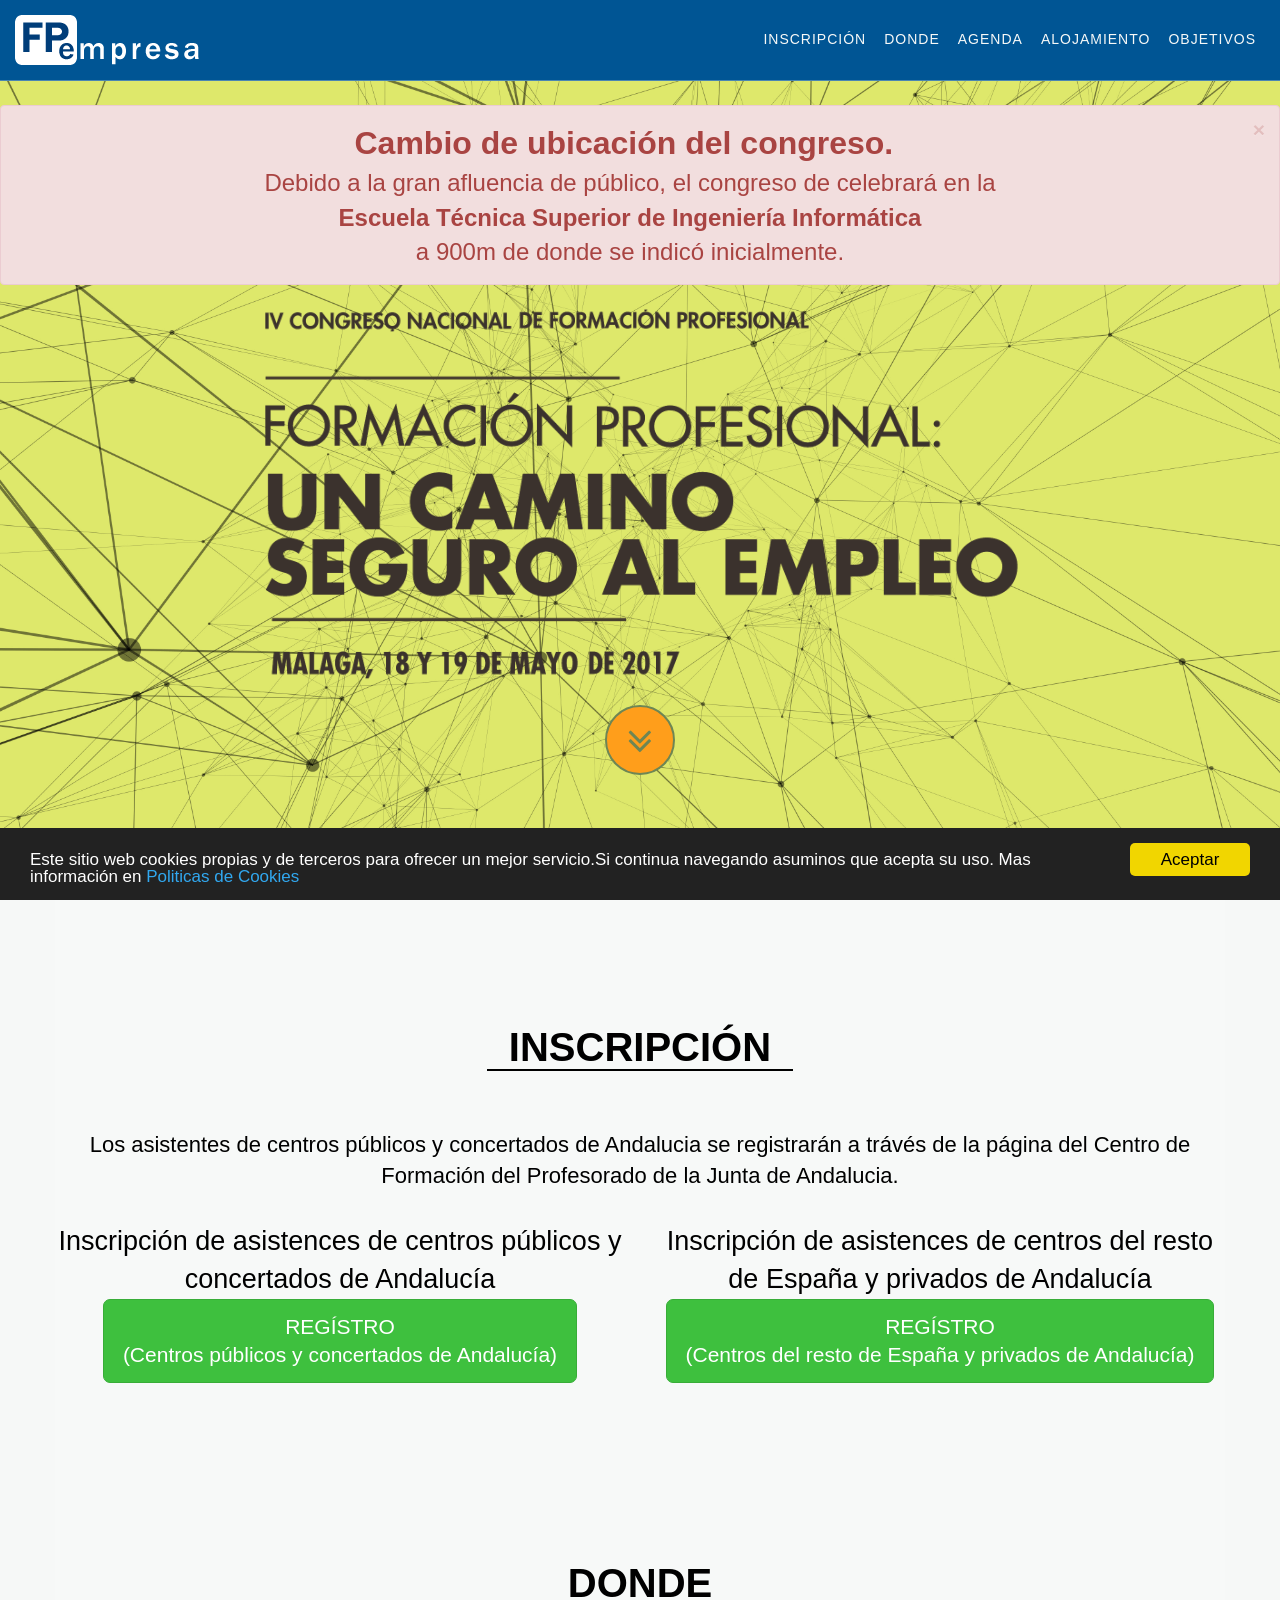
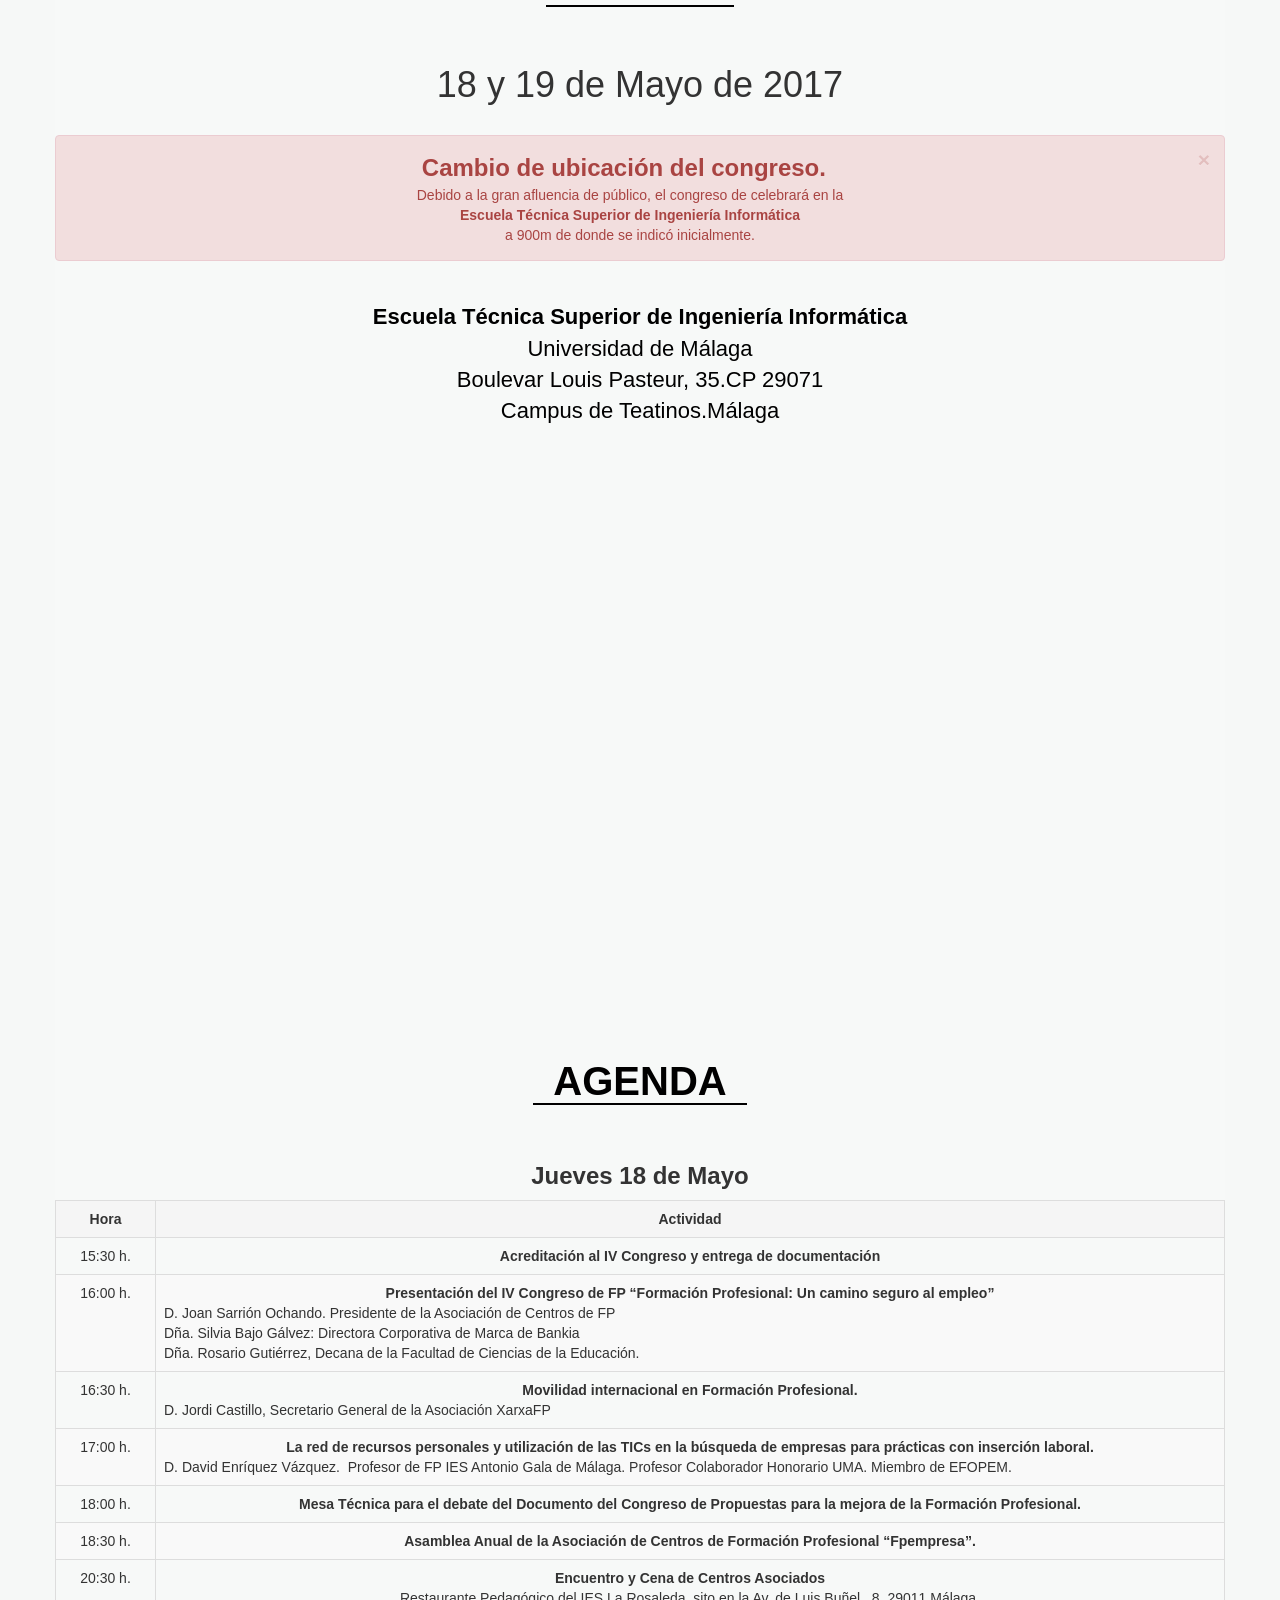
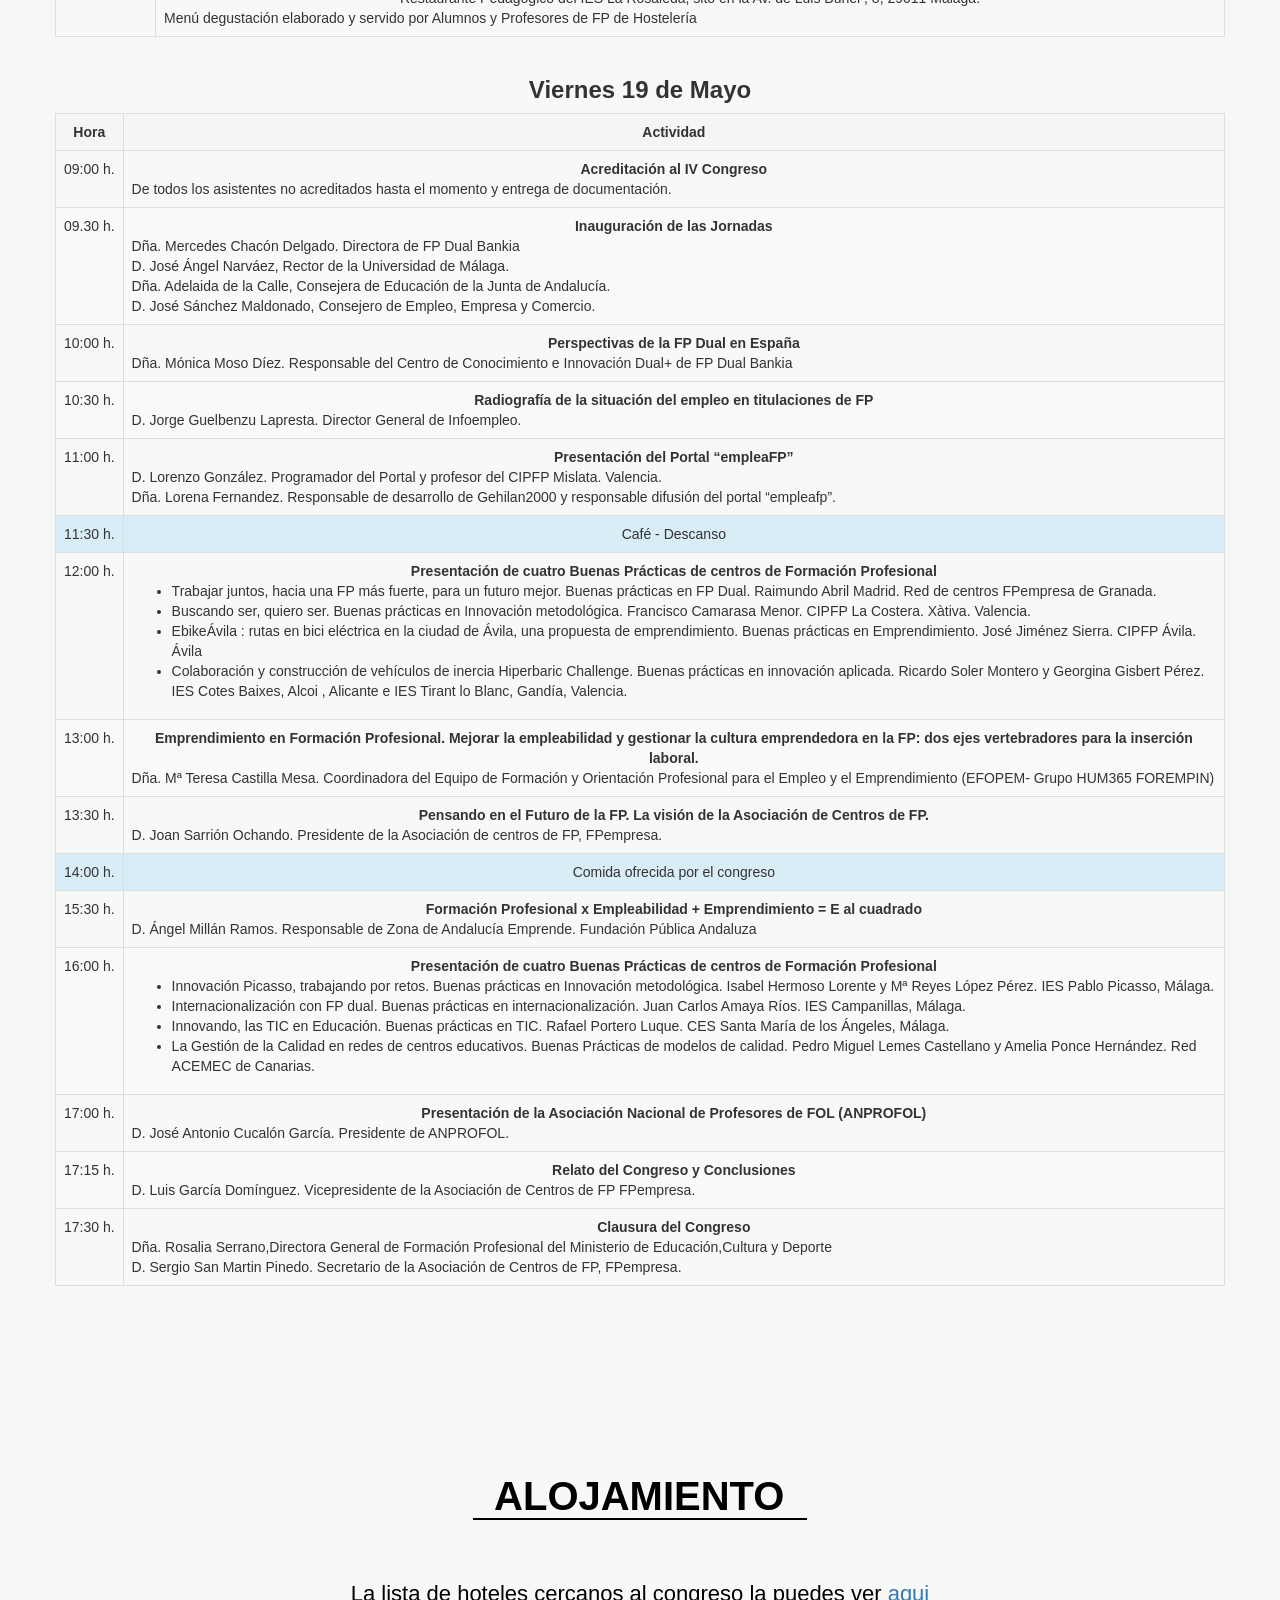
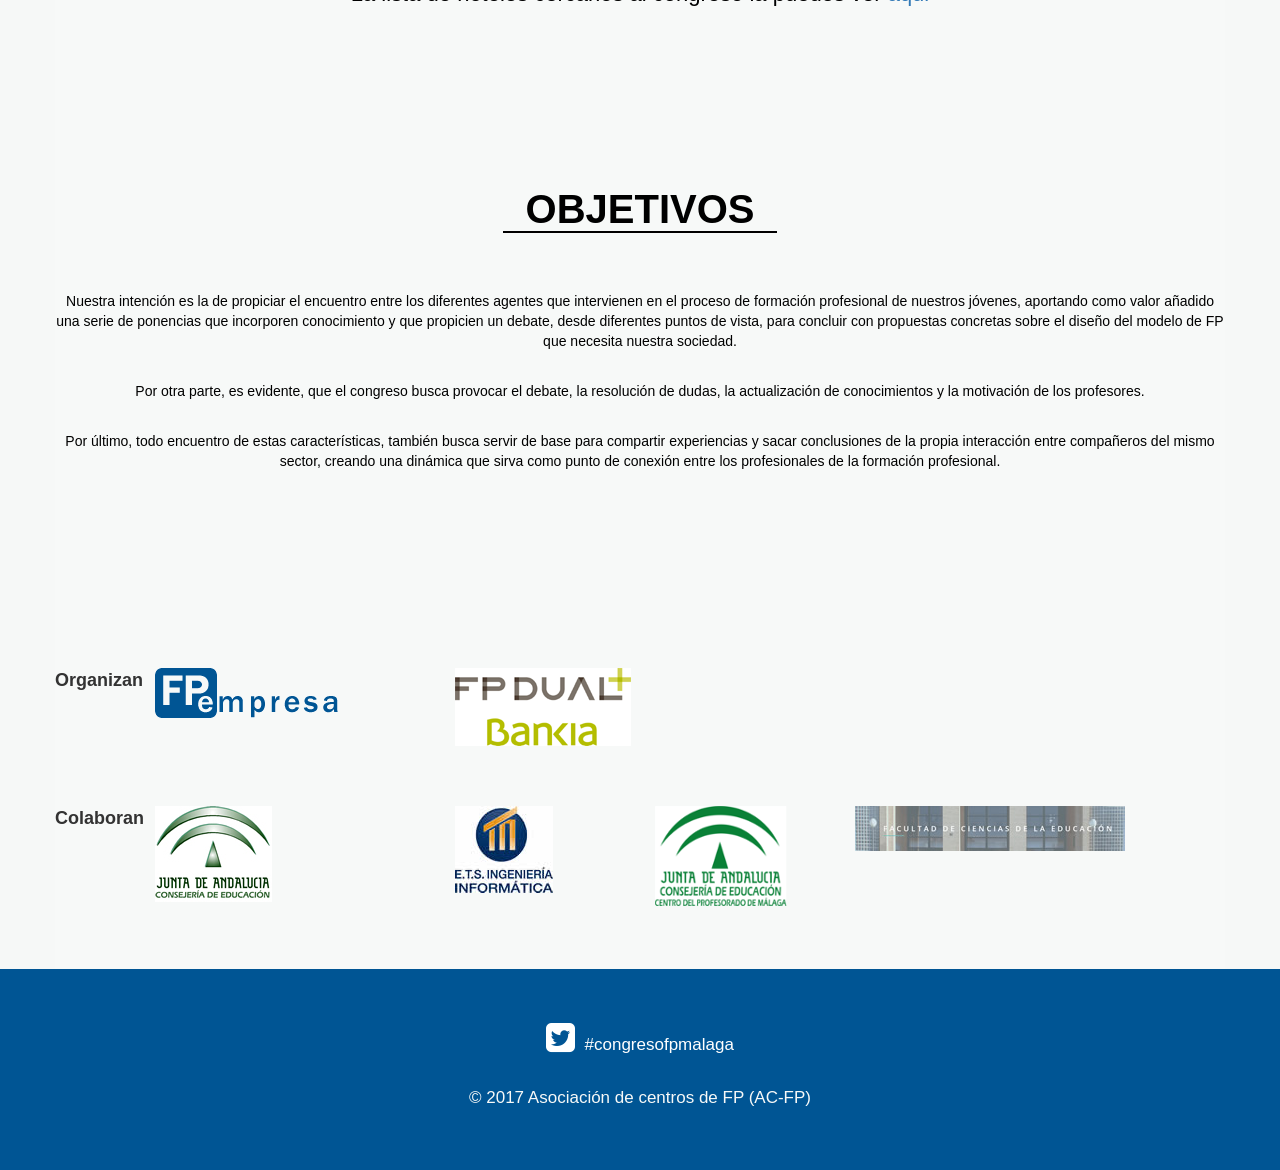
==== commit a7f6cc32: "feat: twitter" ====
--- a/index.html
+++ b/index.html
@@ -552,8 +552,8 @@
         <footer  class="container-fluid section__container  section--background-color-dark section--color-light-high">
 
             <p class="section__text  section--color-light-high"  >
-<!--                <a href="https://twitter.com/fp_empresa" target="_blank" class="social__icon"><i class="fa fa-twitter-square"></i></a>&nbsp;&nbsp;
-                <a href="https://www.facebook.com/asociacion.fpempresa" target="_blank" class="social__icon"><i class="fa fa-facebook-square"></i></a>&nbsp;&nbsp; 
+                <a href="https://twitter.com/fp_empresa" target="_blank" class="social__icon"><i class="fa fa-twitter-square"></i></a>&nbsp;&nbsp;#congresofpmalaga
+<!--          <a href="https://www.facebook.com/asociacion.fpempresa" target="_blank" class="social__icon"><i class="fa fa-facebook-square"></i></a>&nbsp;&nbsp; 
                 <a href="https://plus.google.com/+FPempresaNet/posts" target="_blank" class="social__icon"><i class="fa fa-google-plus-square"></i></a> -->
                 <br>
                 <br>
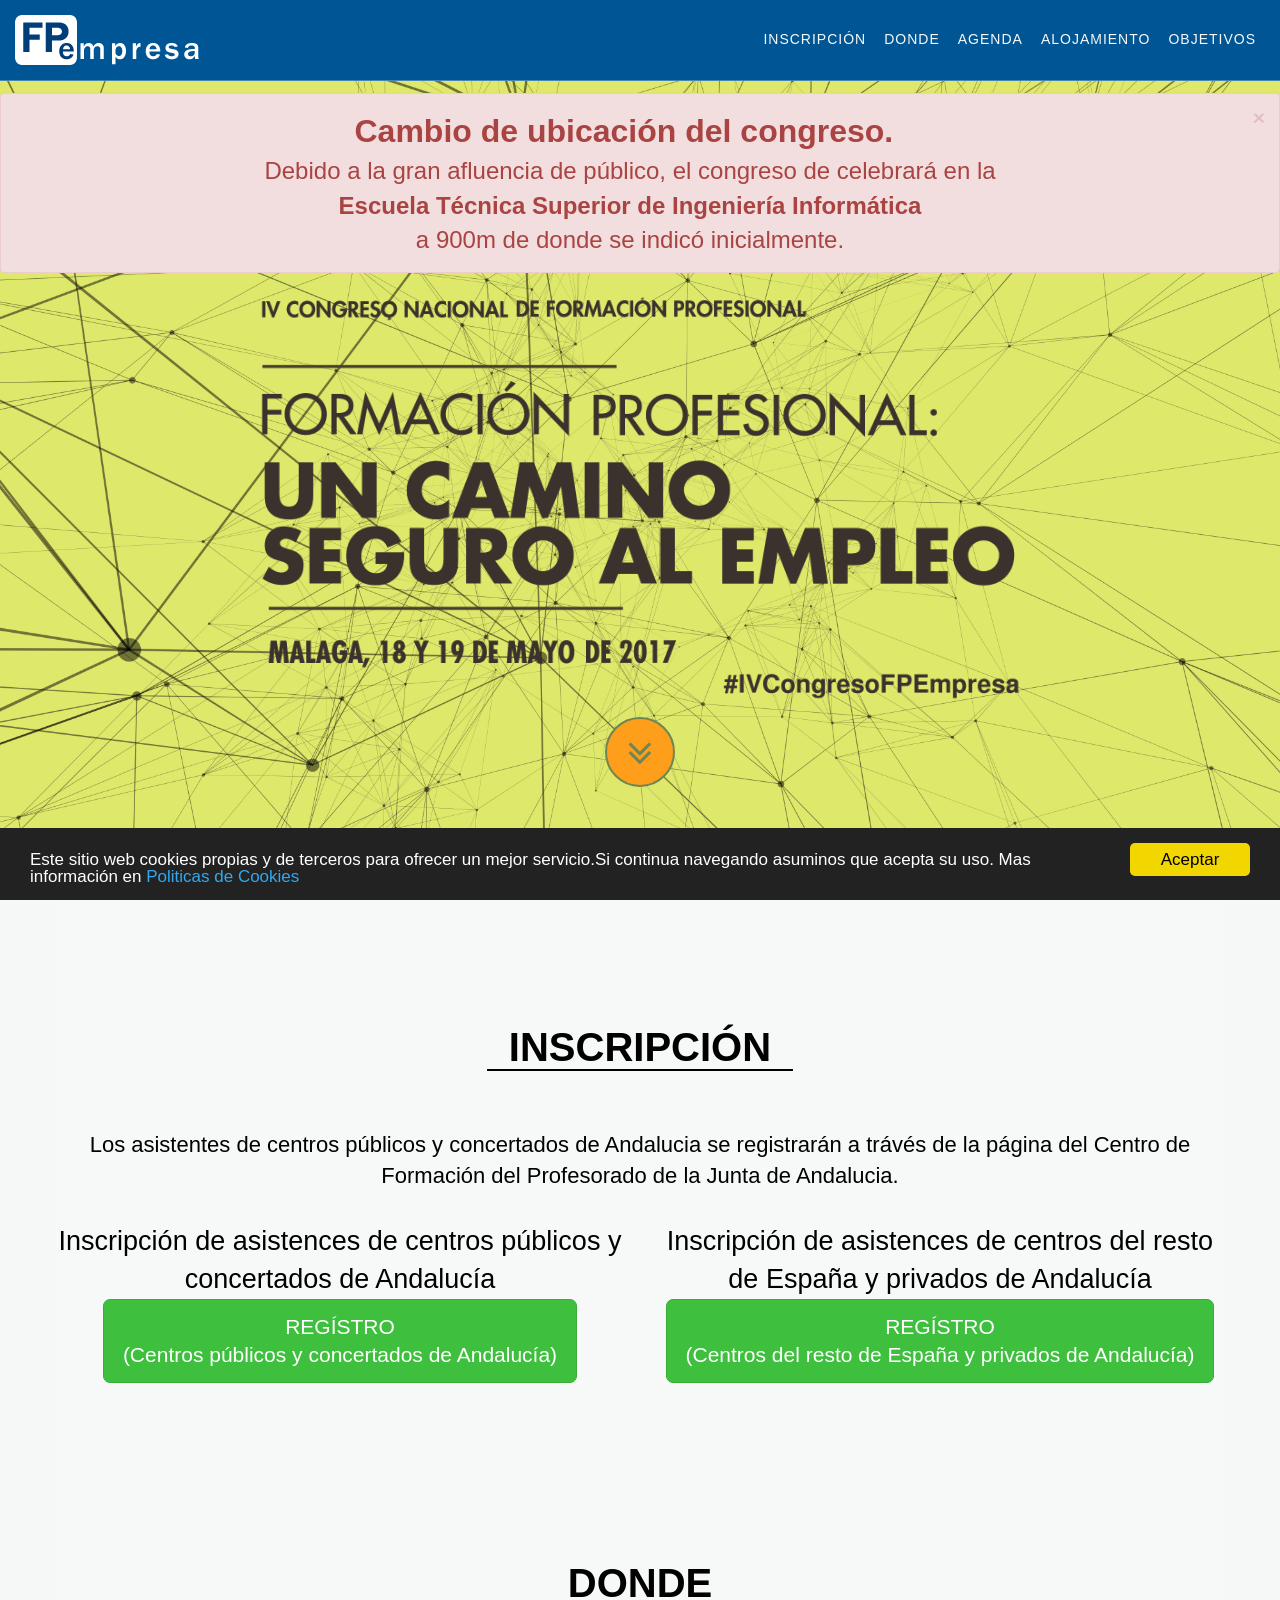
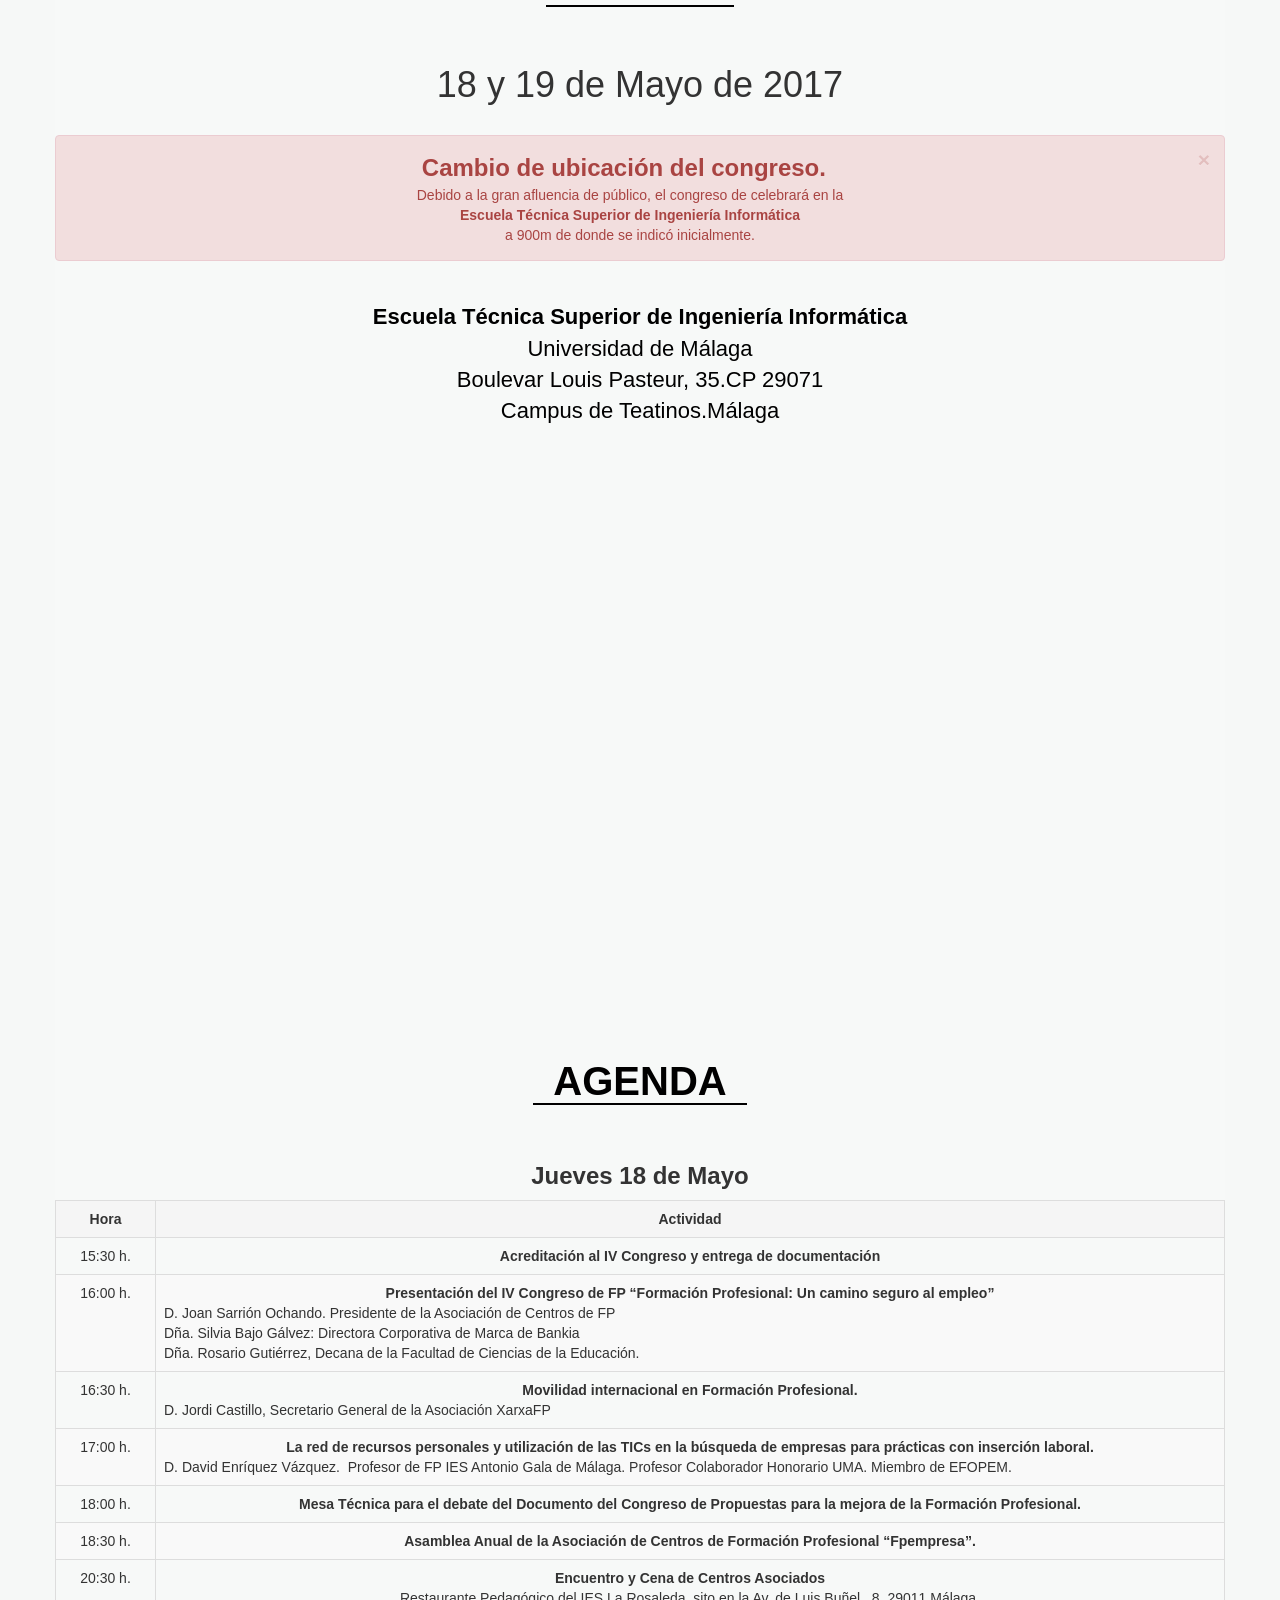
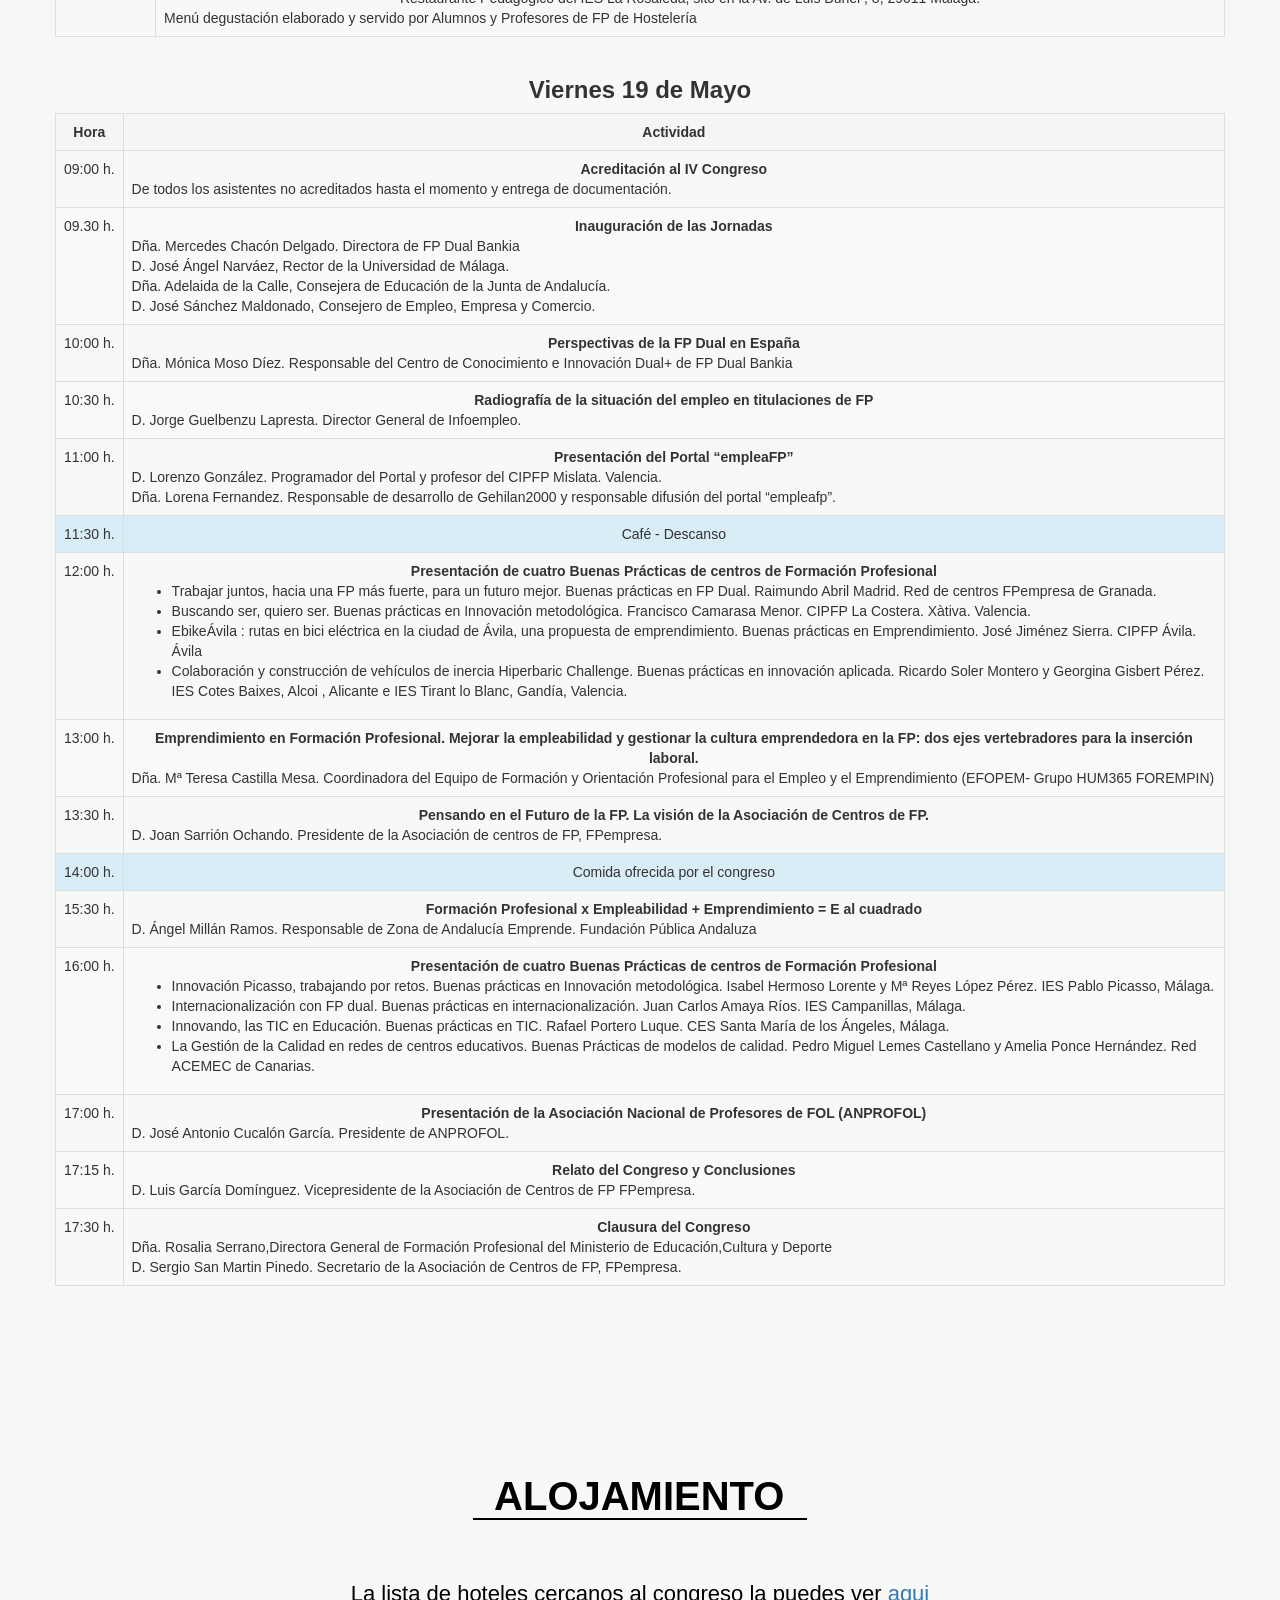
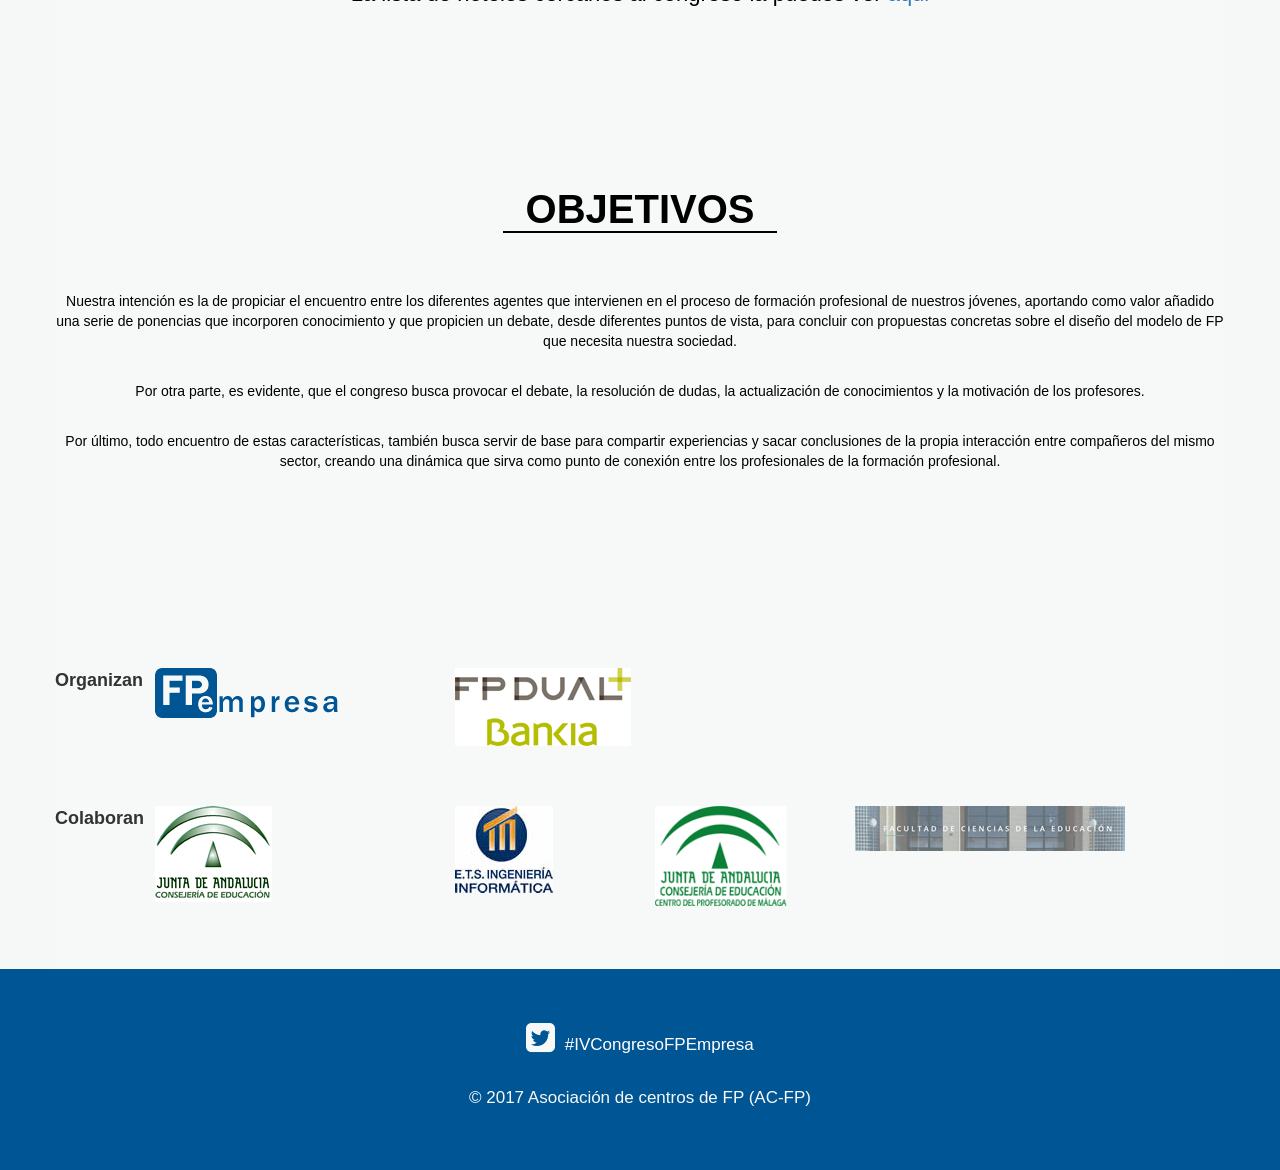
==== commit 7d87f8f0: "feat: twitter" ====
--- a/index.html
+++ b/index.html
@@ -552,7 +552,7 @@
         <footer  class="container-fluid section__container  section--background-color-dark section--color-light-high">
 
             <p class="section__text  section--color-light-high"  >
-                <a href="https://twitter.com/fp_empresa" target="_blank" class="social__icon"><i class="fa fa-twitter-square"></i></a>&nbsp;&nbsp;#congresofpmalaga
+                <a href="https://twitter.com/fp_empresa" target="_blank" class="social__icon section--color-light"><i class="fa fa-twitter-square"></i></a>&nbsp;&nbsp;#IVCongresoFPEmpresa
 <!--          <a href="https://www.facebook.com/asociacion.fpempresa" target="_blank" class="social__icon"><i class="fa fa-facebook-square"></i></a>&nbsp;&nbsp; 
                 <a href="https://plus.google.com/+FPempresaNet/posts" target="_blank" class="social__icon"><i class="fa fa-google-plus-square"></i></a> -->
                 <br>
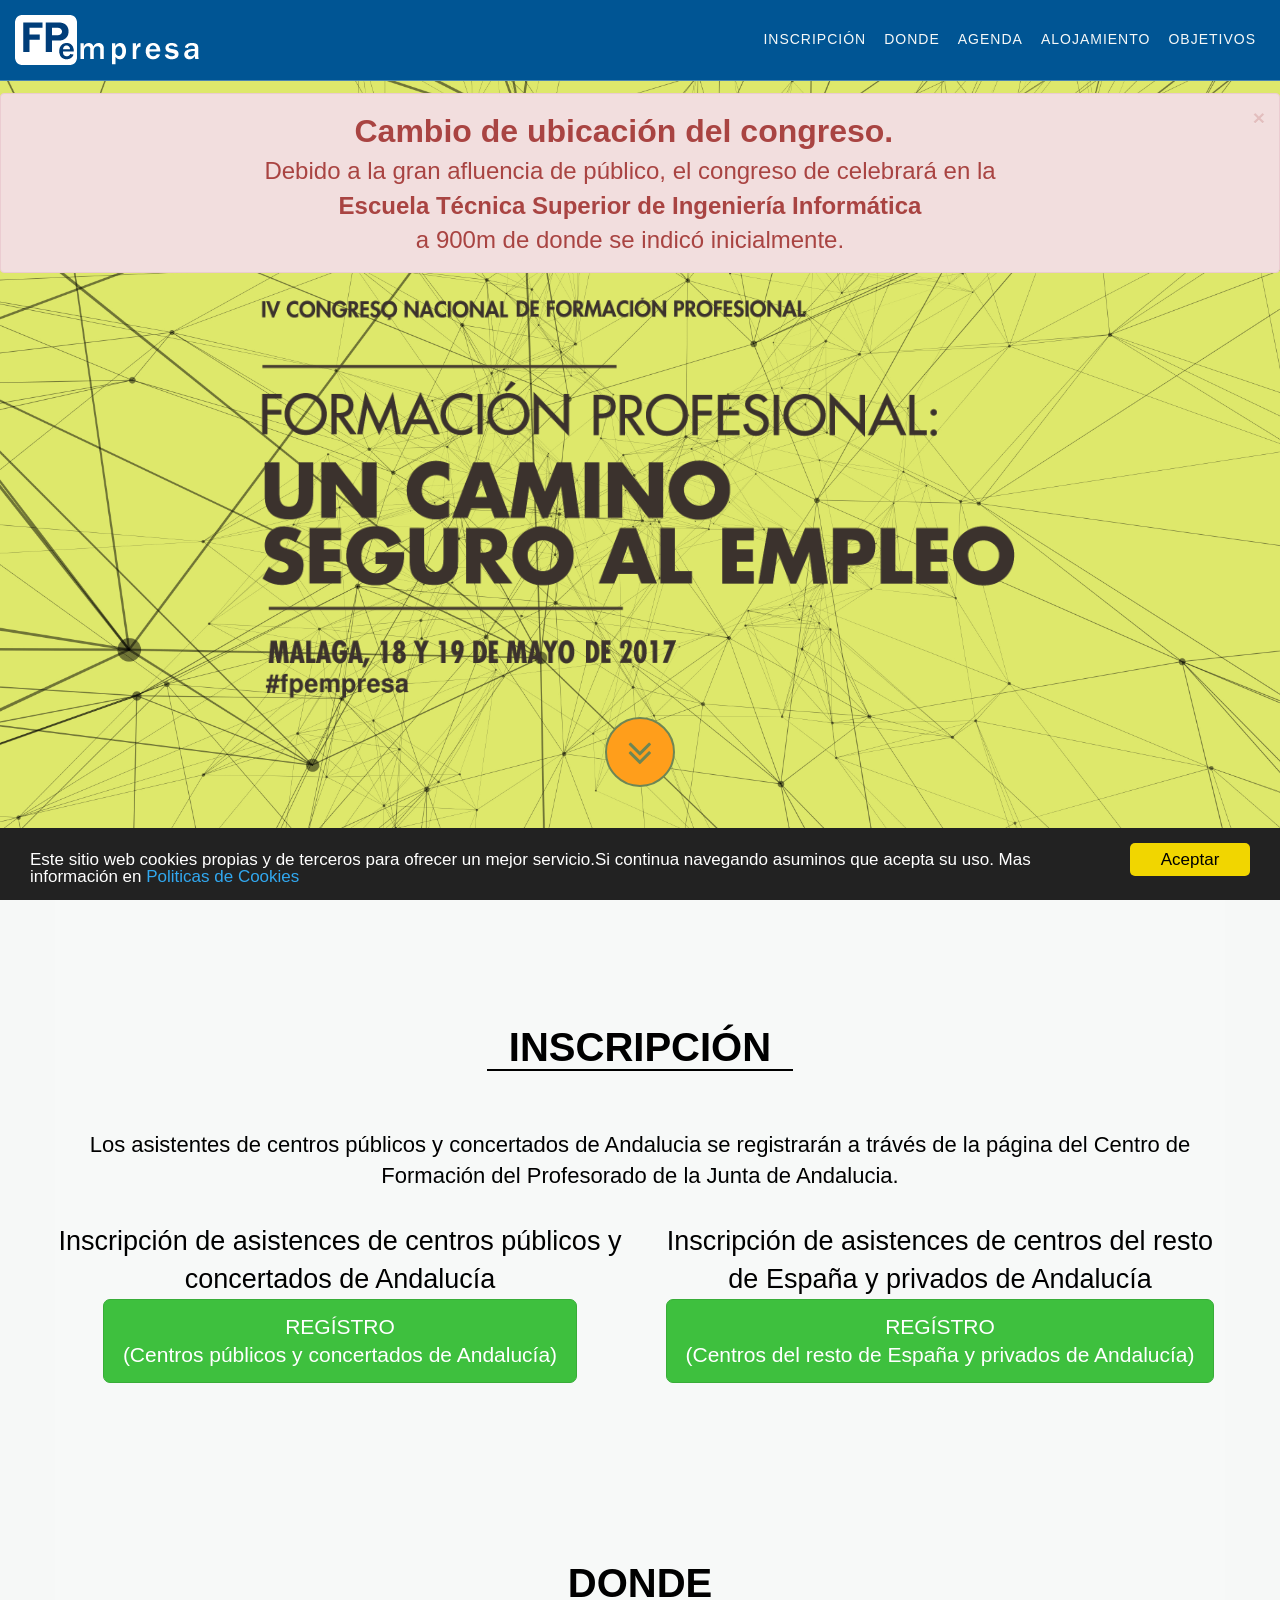
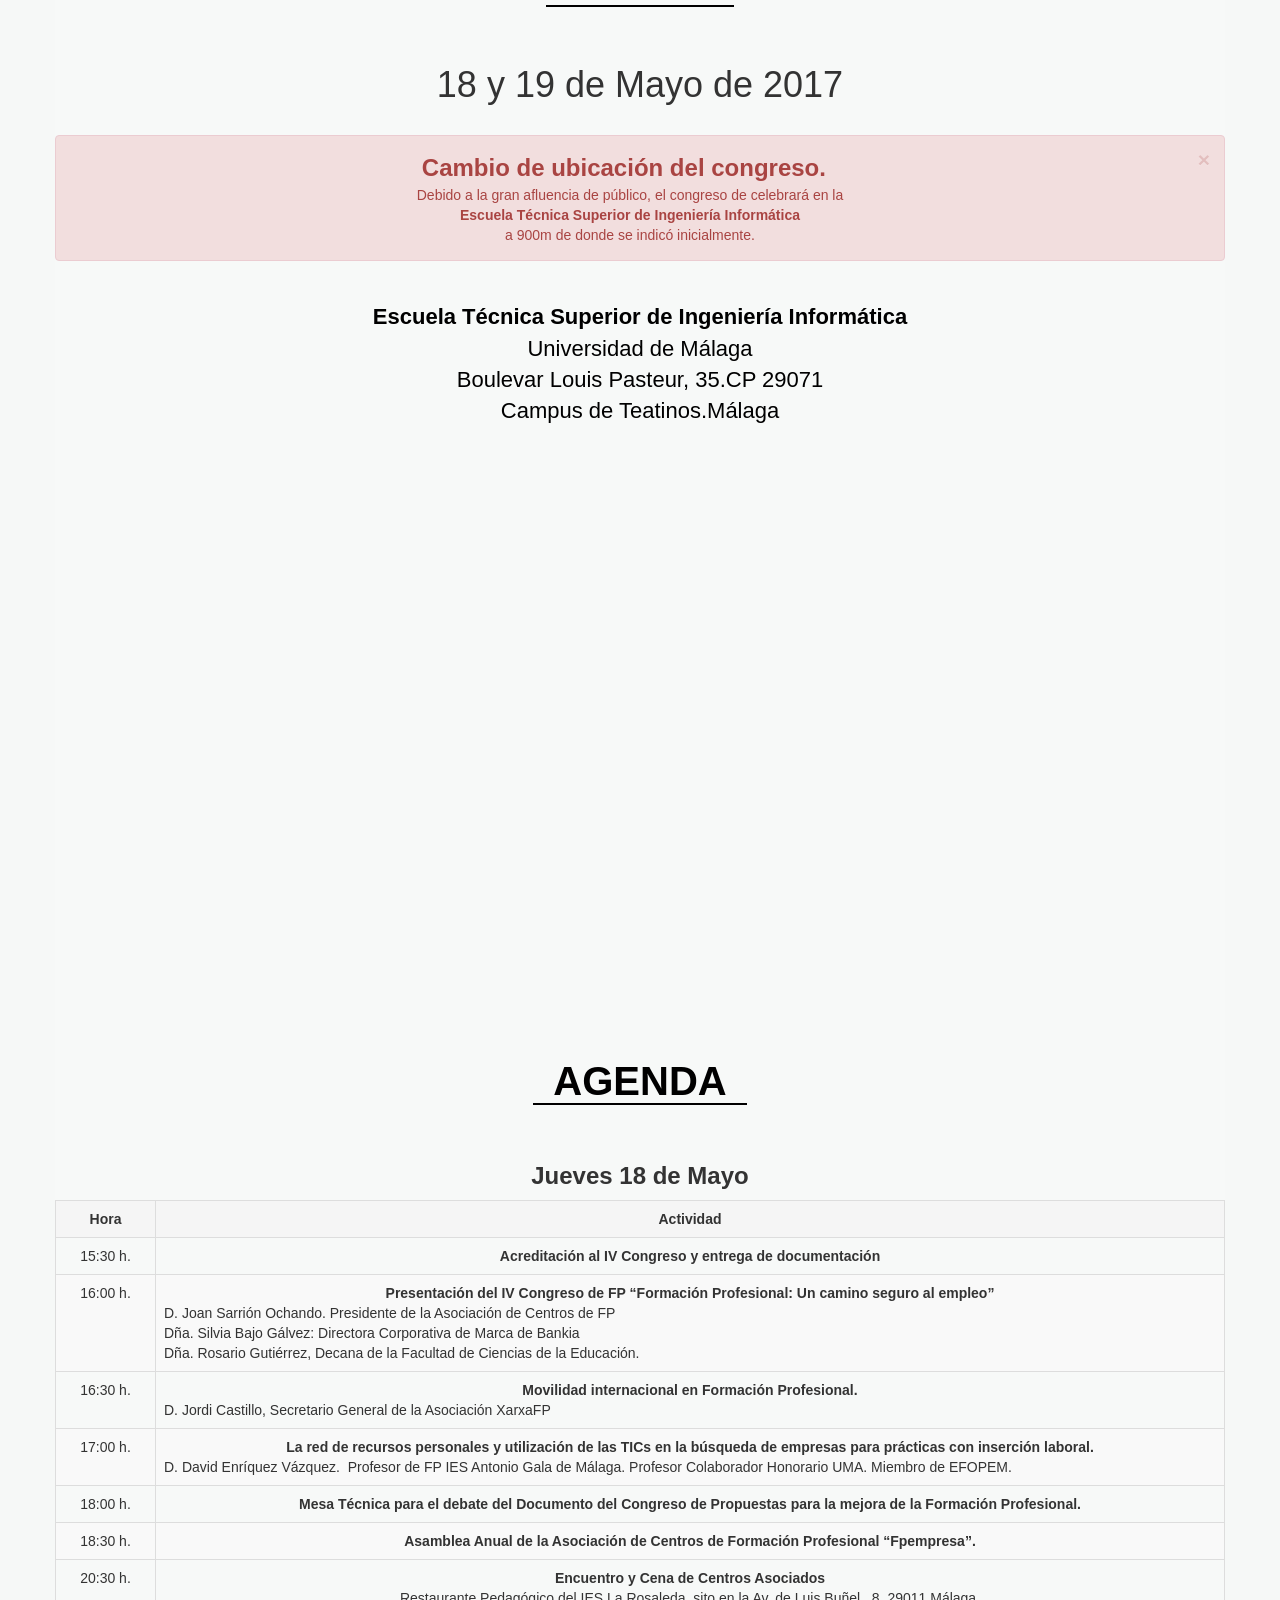
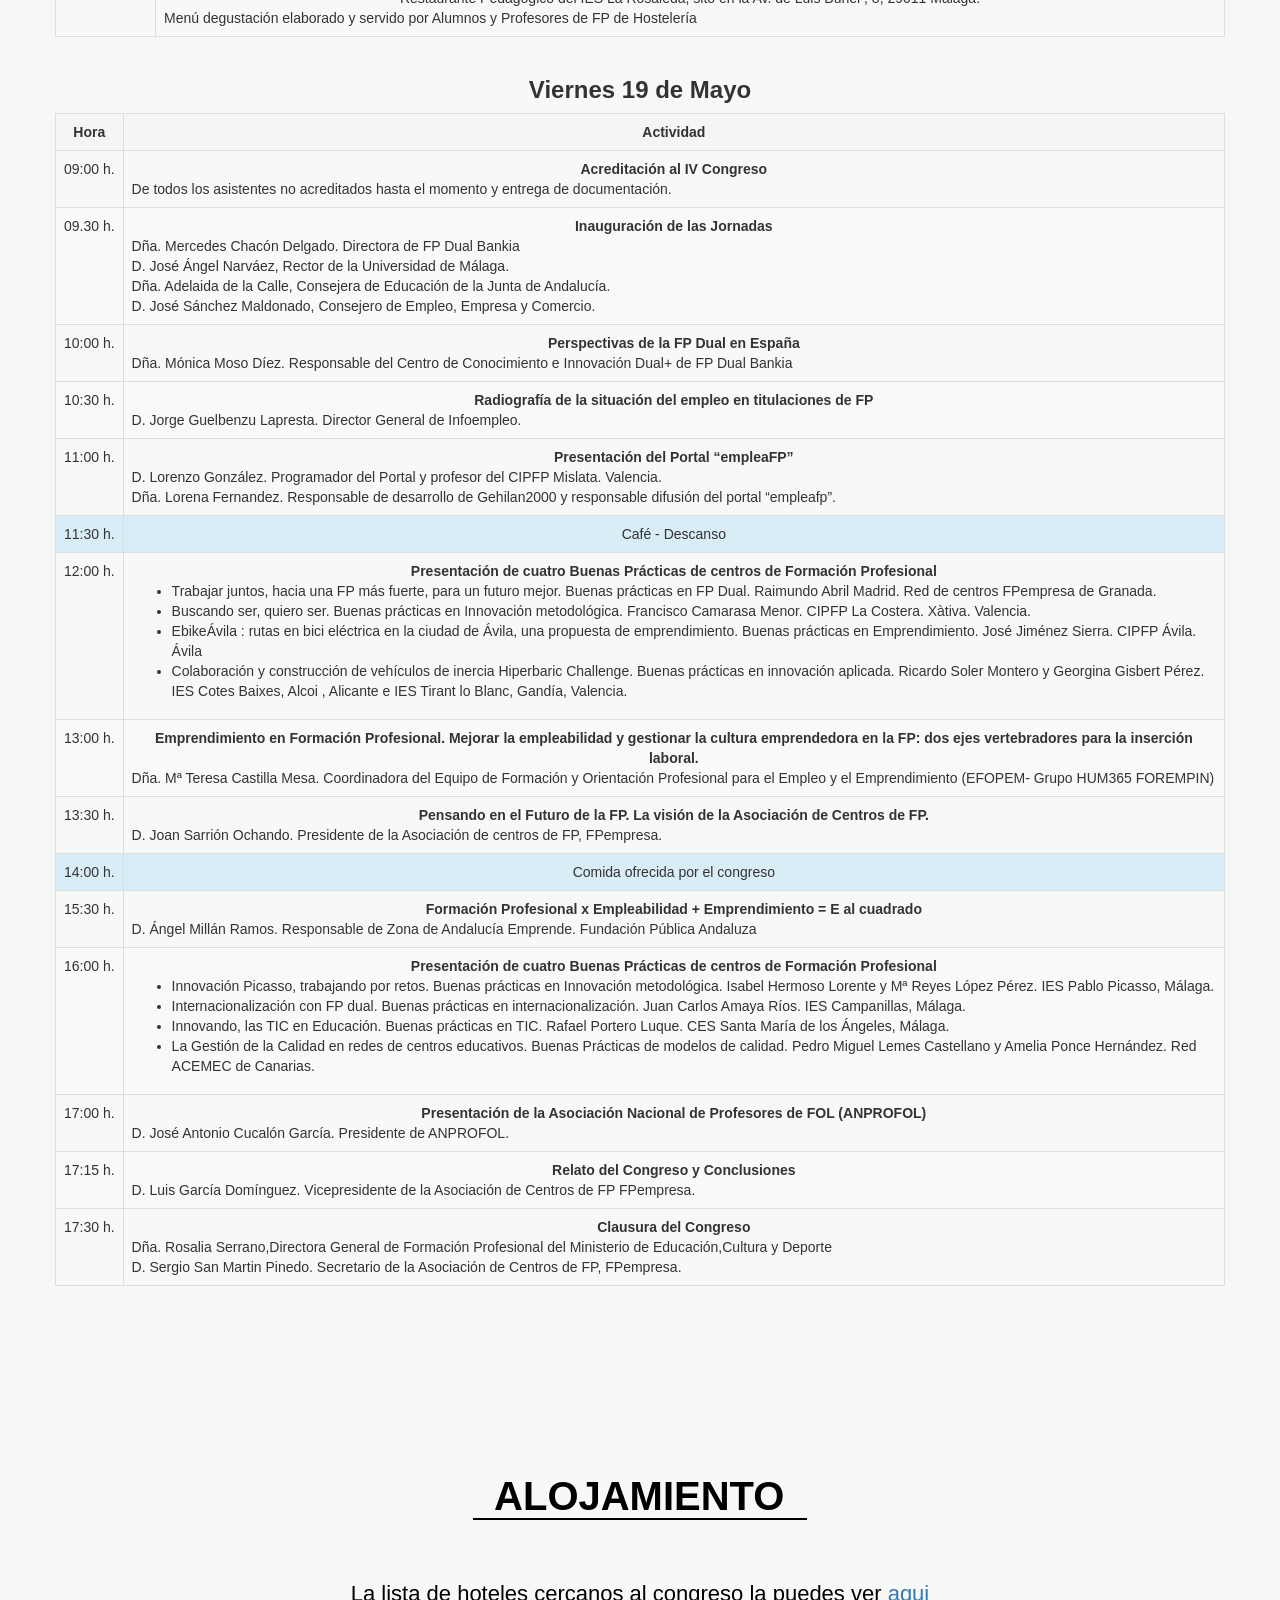
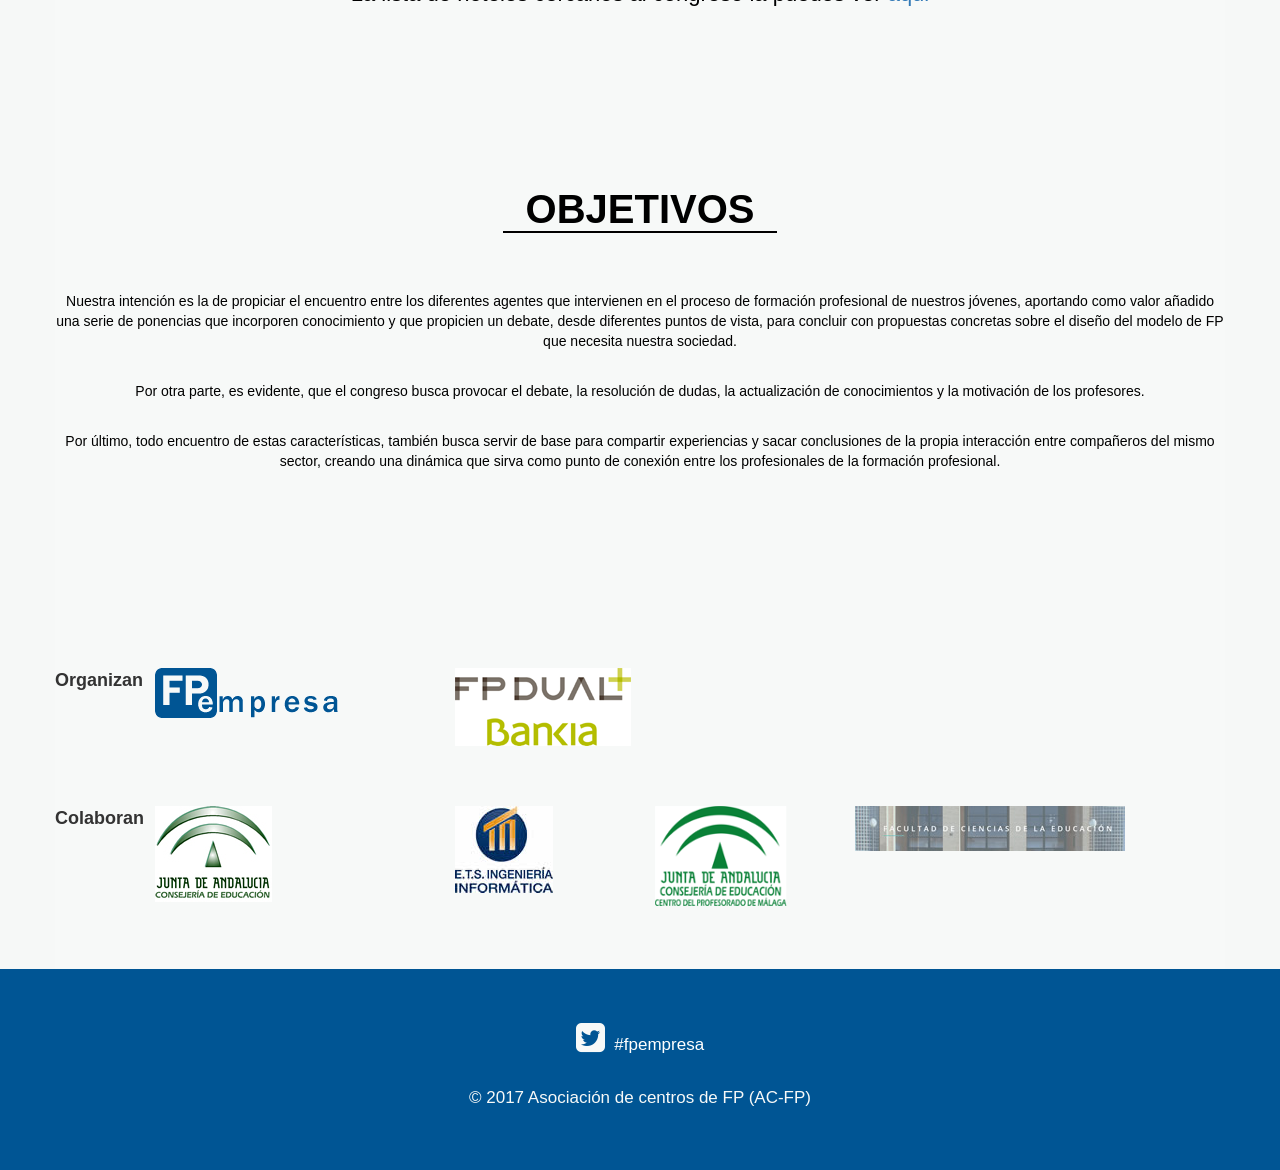
==== commit 21b54f73: "feat: twitter" ====
--- a/index.html
+++ b/index.html
@@ -552,7 +552,7 @@
         <footer  class="container-fluid section__container  section--background-color-dark section--color-light-high">
 
             <p class="section__text  section--color-light-high"  >
-                <a href="https://twitter.com/fp_empresa" target="_blank" class="social__icon section--color-light"><i class="fa fa-twitter-square"></i></a>&nbsp;&nbsp;#IVCongresoFPEmpresa
+                <a href="https://twitter.com/fp_empresa" target="_blank" class="social__icon section--color-light"><i class="fa fa-twitter-square"></i></a>&nbsp;&nbsp;#fpempresa
 <!--          <a href="https://www.facebook.com/asociacion.fpempresa" target="_blank" class="social__icon"><i class="fa fa-facebook-square"></i></a>&nbsp;&nbsp; 
                 <a href="https://plus.google.com/+FPempresaNet/posts" target="_blank" class="social__icon"><i class="fa fa-google-plus-square"></i></a> -->
                 <br>
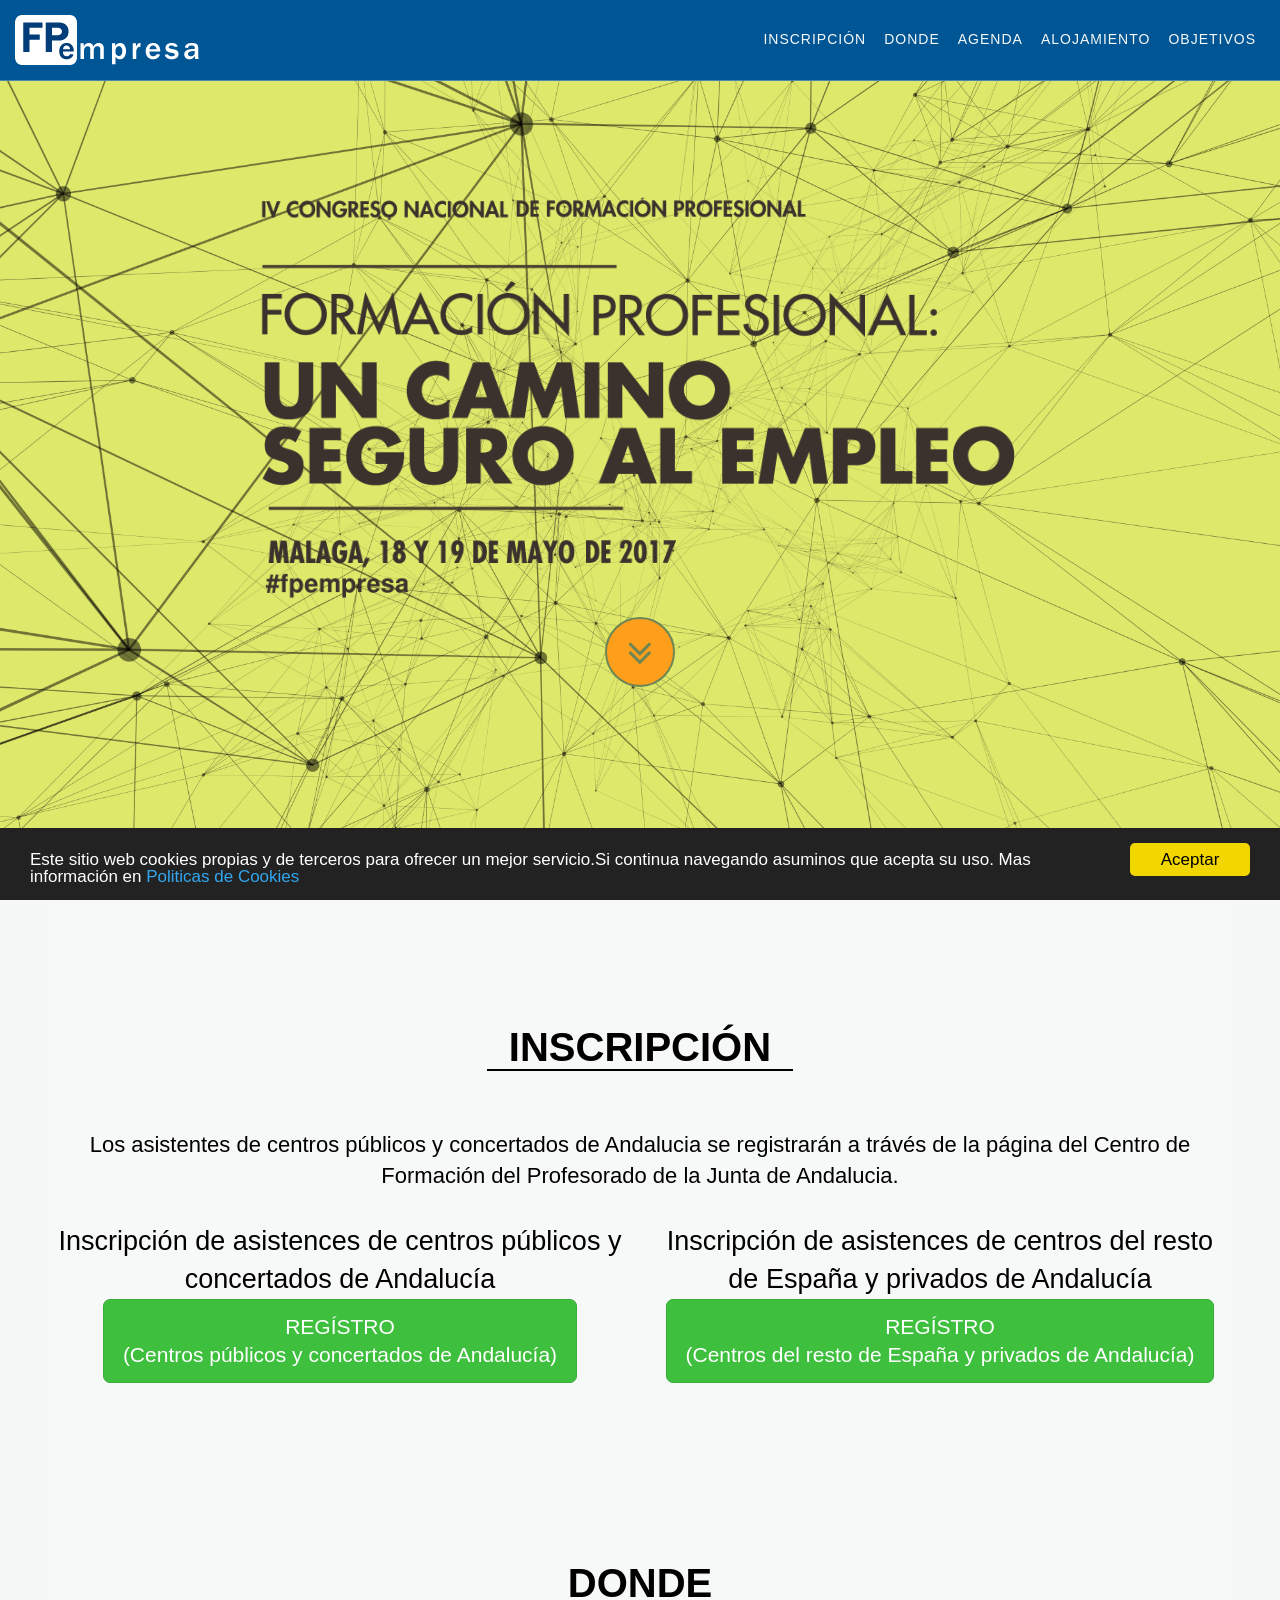
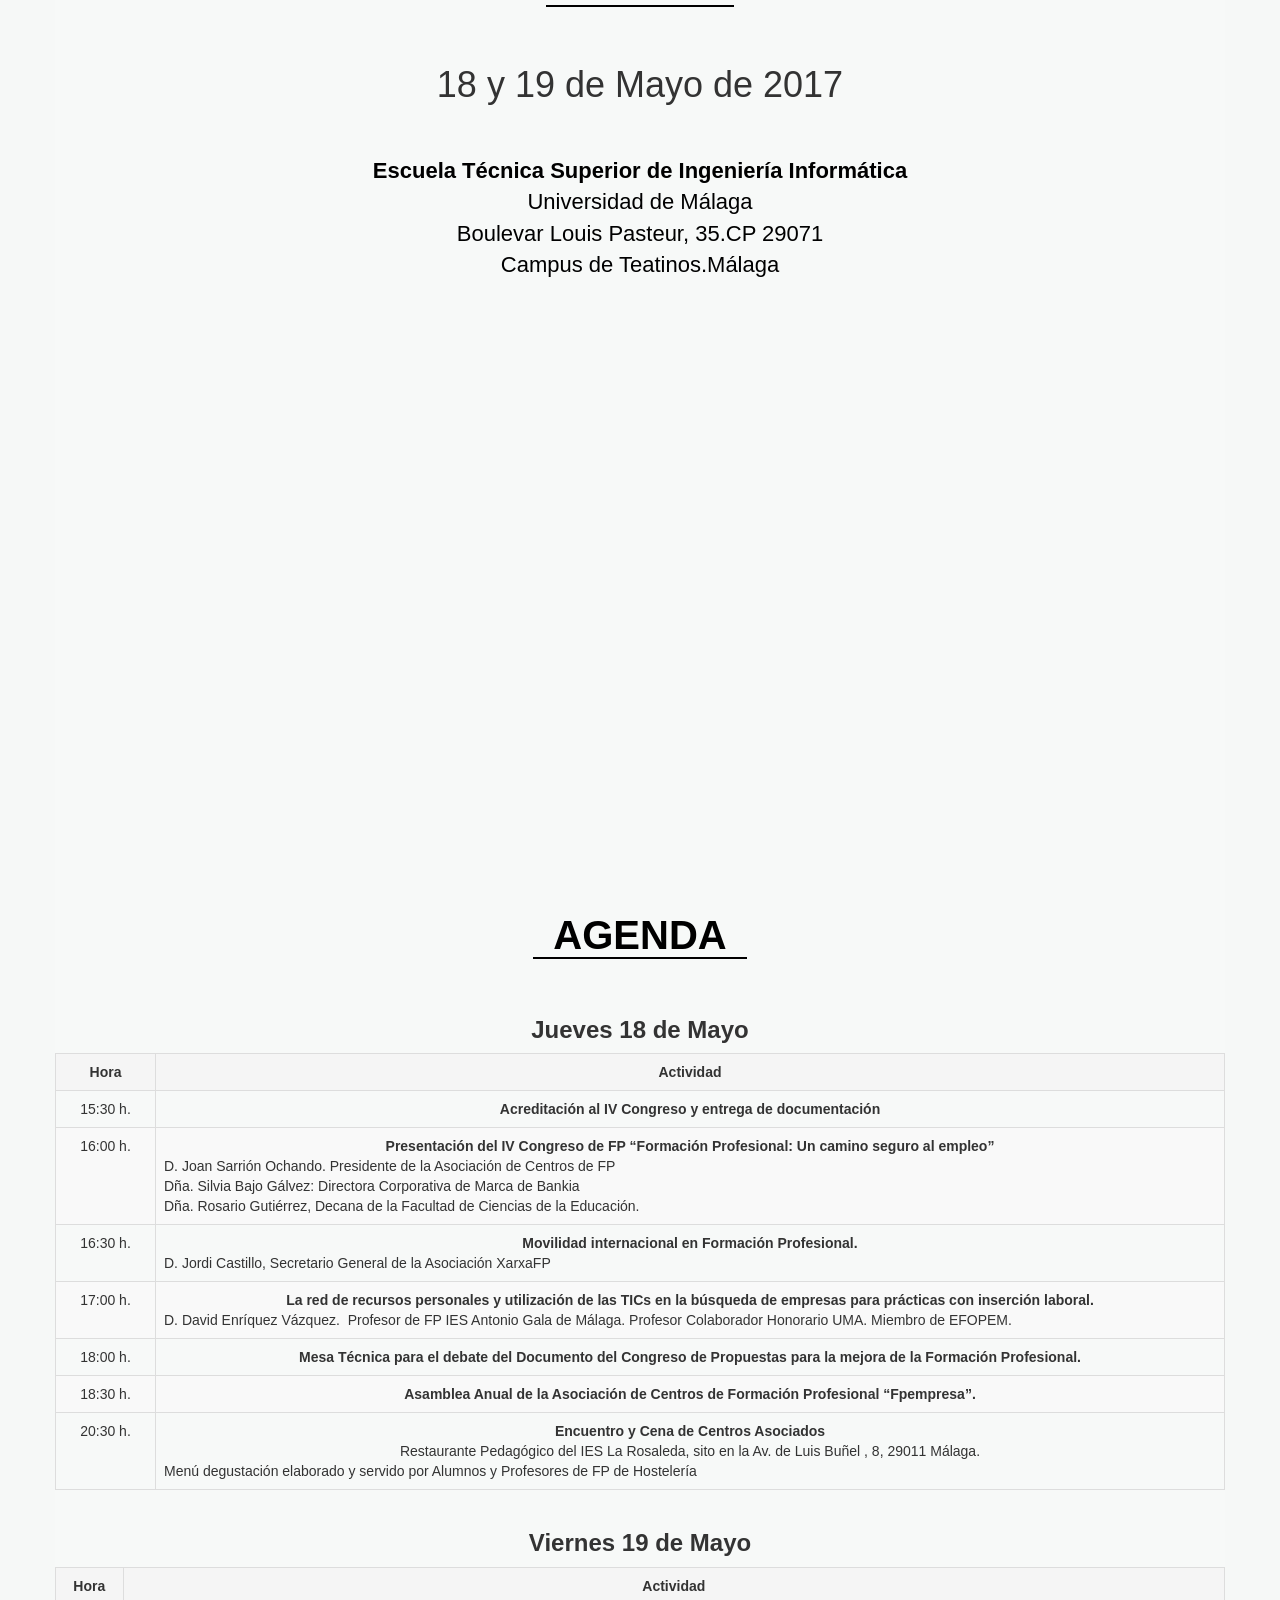
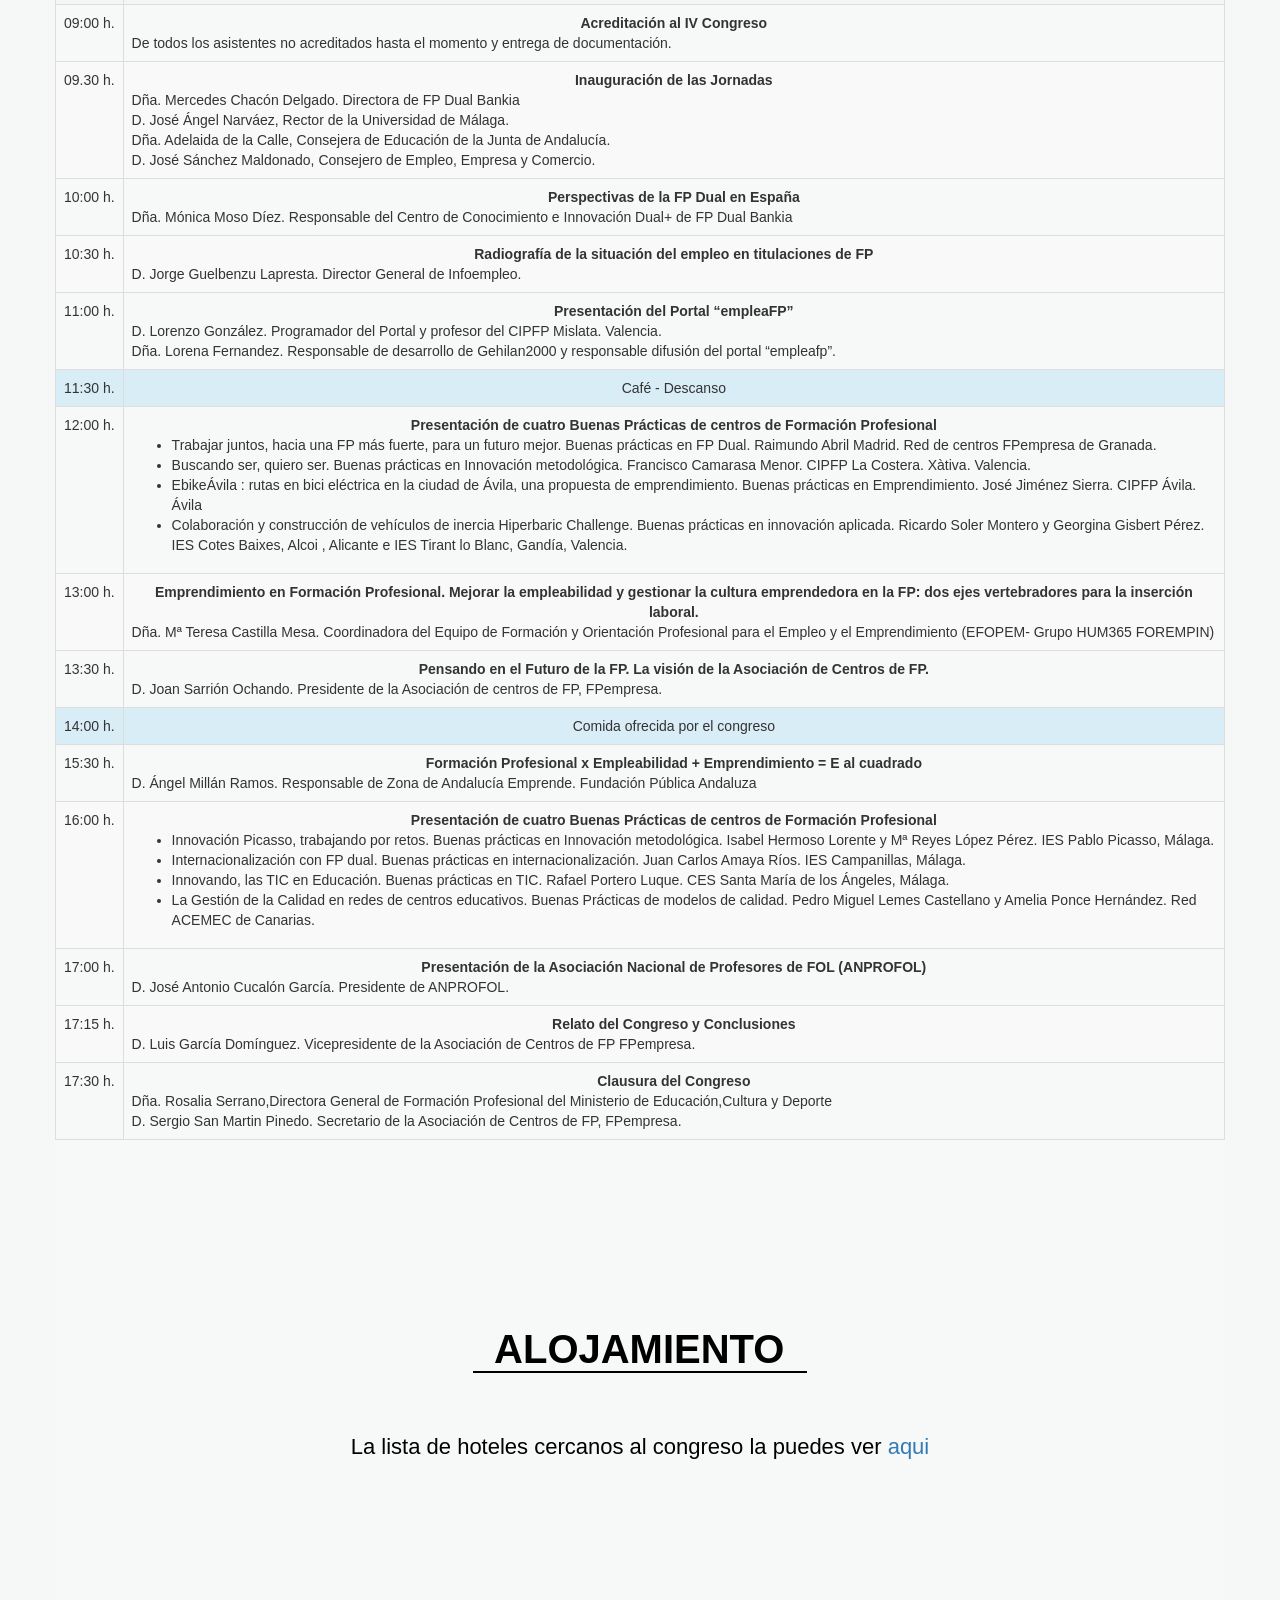
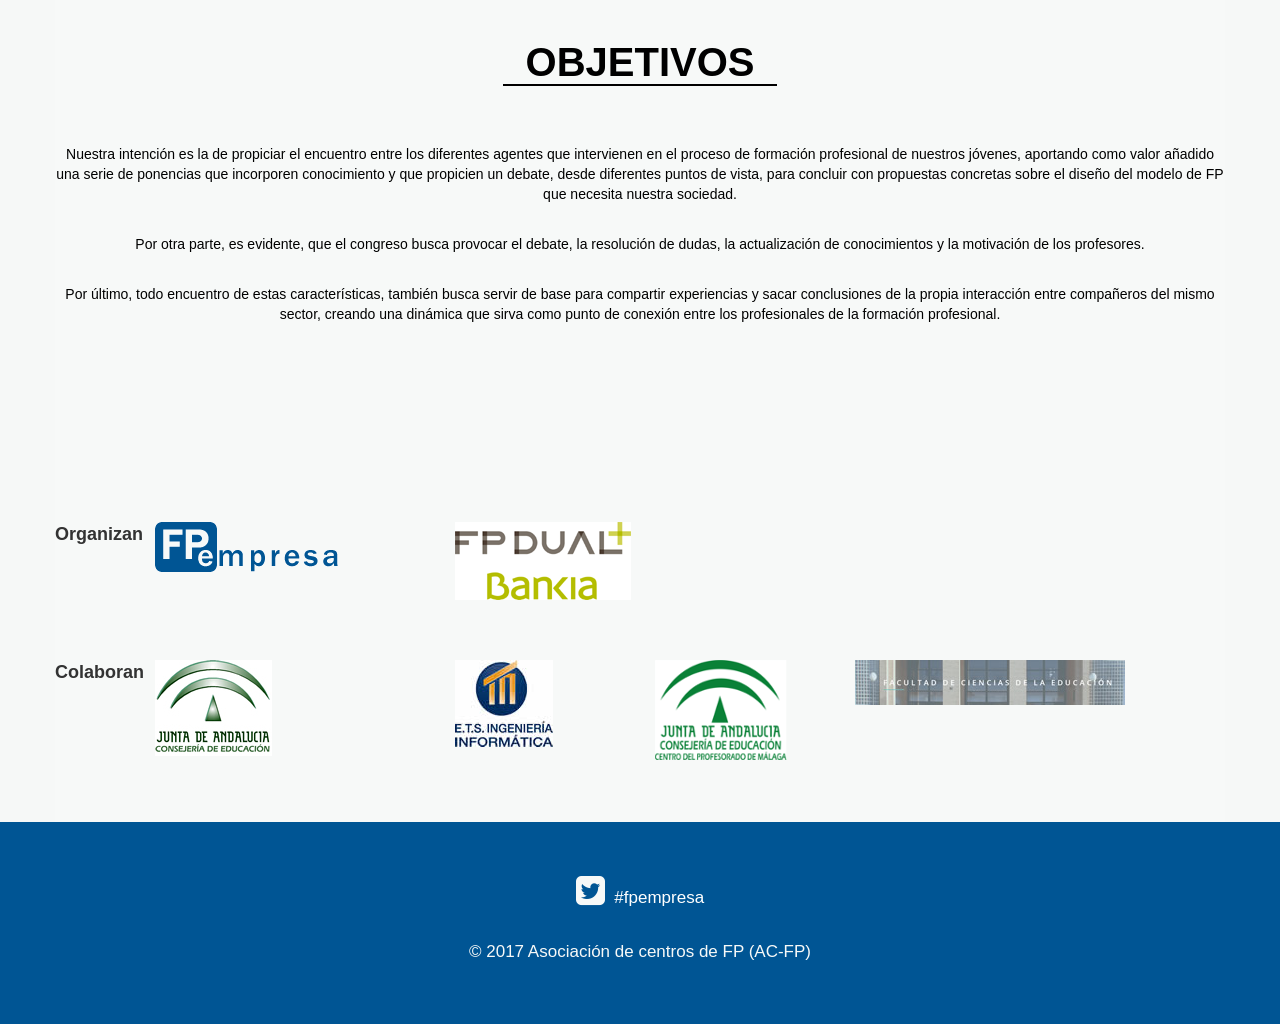
==== commit 95734029: "feat: Quitar los avisos de cambio de sitio" ====
--- a/index.html
+++ b/index.html
@@ -106,16 +106,7 @@
                         </div>
                     </div>
                     <div class="row">
-                        <div class="col-xs-12 col-sm-12 col-md-12" style="color:#6E8654">
-                            <div class="alert alert-danger alert-dismissible" role="alert">
-                              <button type="button" class="close" data-dismiss="alert" aria-label="Close"><span aria-hidden="true">&times;</span></button>
-                              <span style="font-size: x-large">
-                                  <span style="font-size: xx-large;font-weight: bolder">Cambio de ubicación del congreso.</span><br> 
-                                  Debido a la gran afluencia de público, el congreso de celebrará en la <br>
-                                  <strong>Escuela Técnica Superior de Ingeniería Informática</strong><br>
-                                  a 900m de donde se indicó inicialmente.
-                              </span>
-                            </div>                                
+                        <div class="col-xs-12 col-sm-12 col-md-12" style="color:#6E8654">                               
                             <img src="img/site/texto_transparente.png" width="60%" height="60%" alt="" />
                             <br>
                             <a href ng-click="animateScroll.toElement('registro')" style="color:#6E8654;border-color: #6E8654" class="btn button-circle">
@@ -192,16 +183,7 @@
                 </div>
             </div>
             <div class="row" >
-                <div class="col-xs-12">
-                            <div class="alert alert-danger alert-dismissible" role="alert">
-                              <button type="button" class="close" data-dismiss="alert" aria-label="Close"><span aria-hidden="true">&times;</span></button>
-                              <span style="font-size: inherit">
-                                  <span style="font-size: x-large;font-weight: bolder">Cambio de ubicación del congreso.</span><br> 
-                                  Debido a la gran afluencia de público, el congreso de celebrará en la <br>
-                                  <strong>Escuela Técnica Superior de Ingeniería Informática</strong><br>
-                                  a 900m de donde se indicó inicialmente.
-                              </span>
-                            </div>                      
+                <div class="col-xs-12">                     
                     <p class="section__text  section--color-dark-high section__text--size-high"><strong>Escuela Técnica Superior de Ingeniería Informática</strong><br>
                         Universidad de Málaga<br>
                         Boulevar Louis Pasteur, 35.CP 29071 <br>
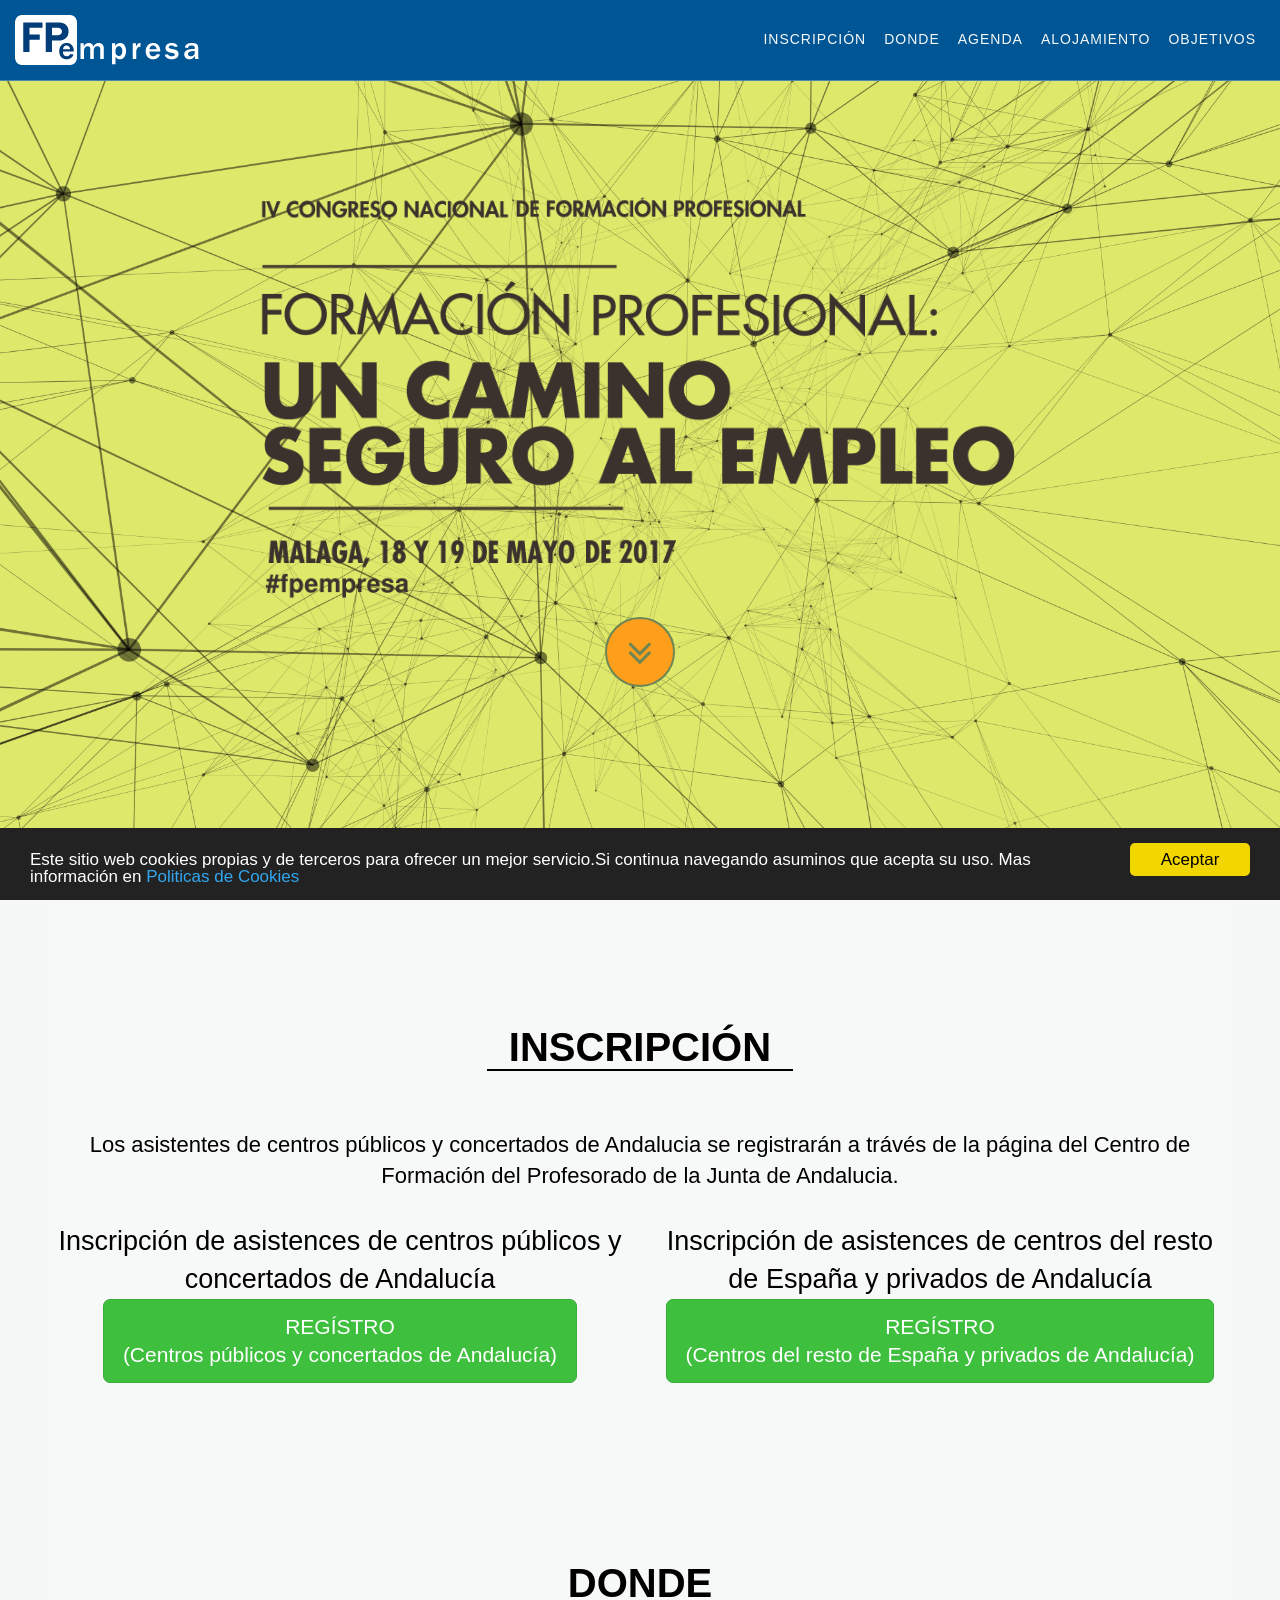
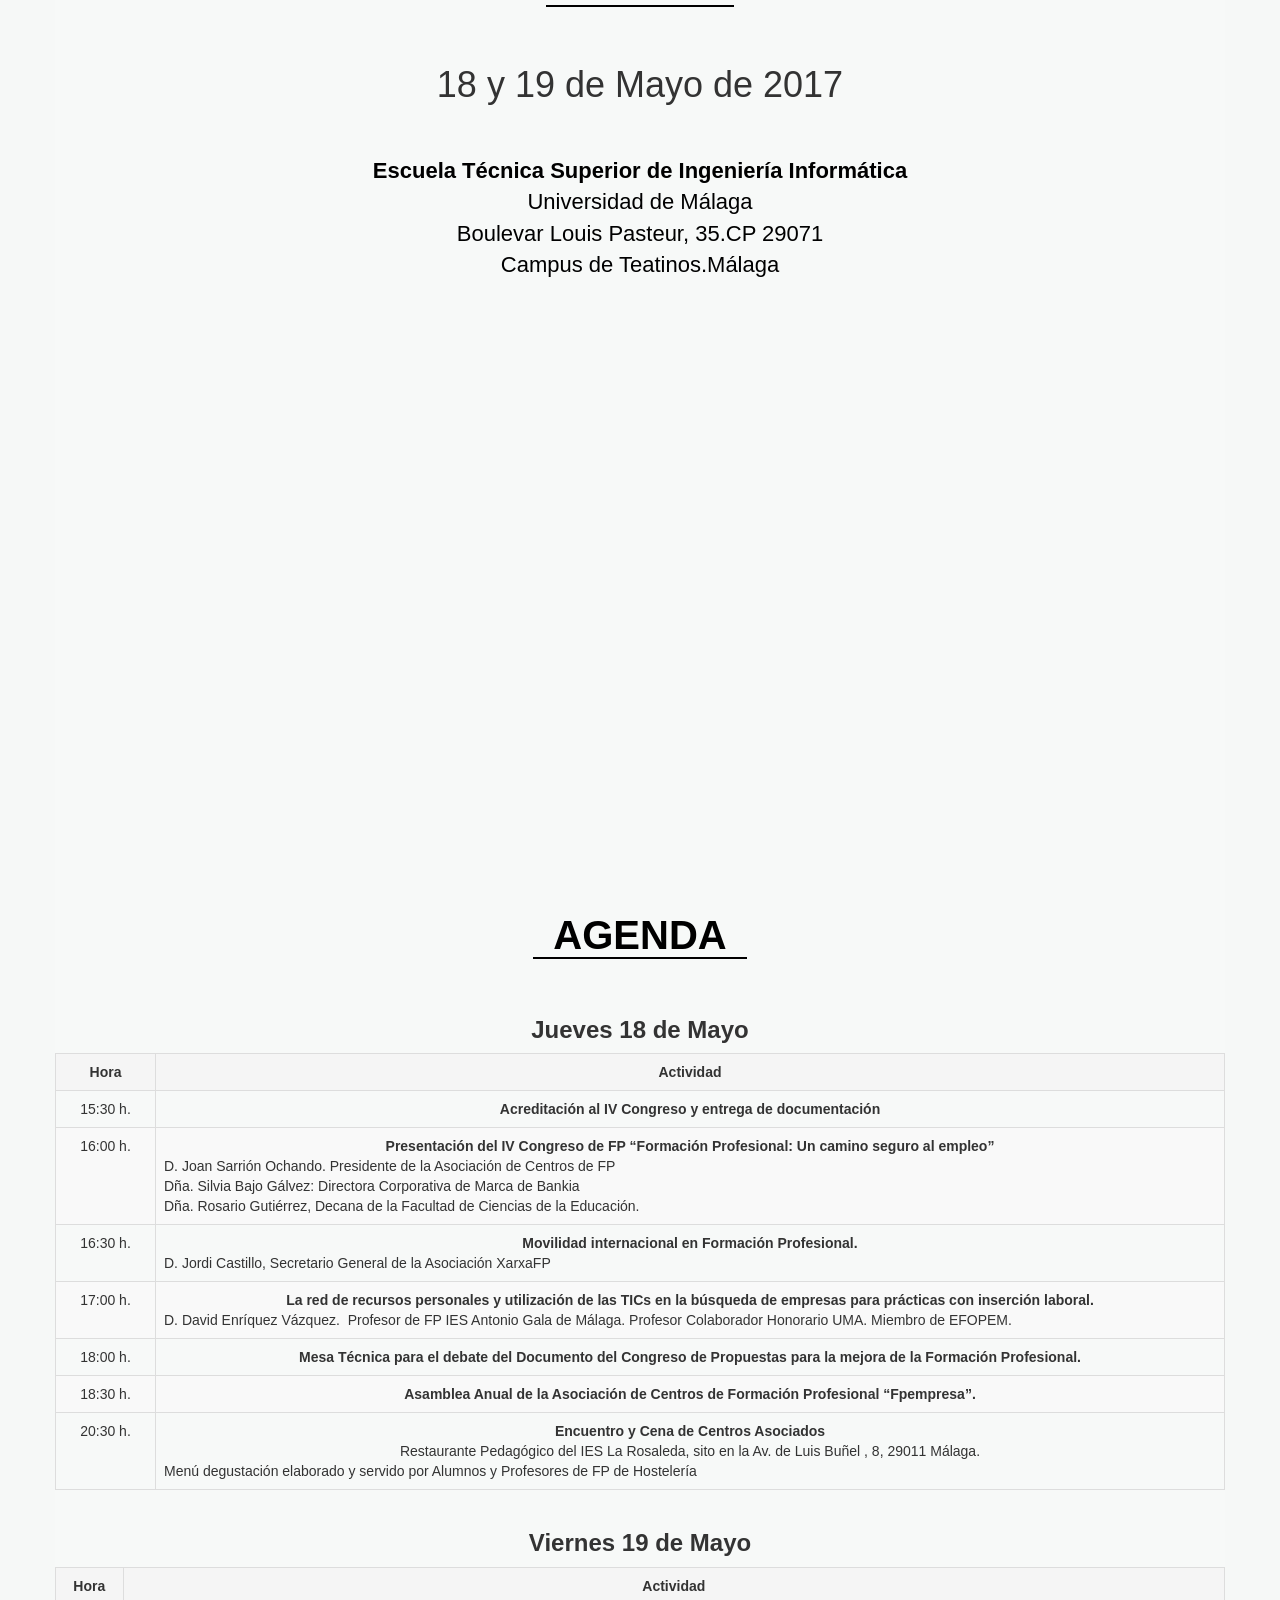
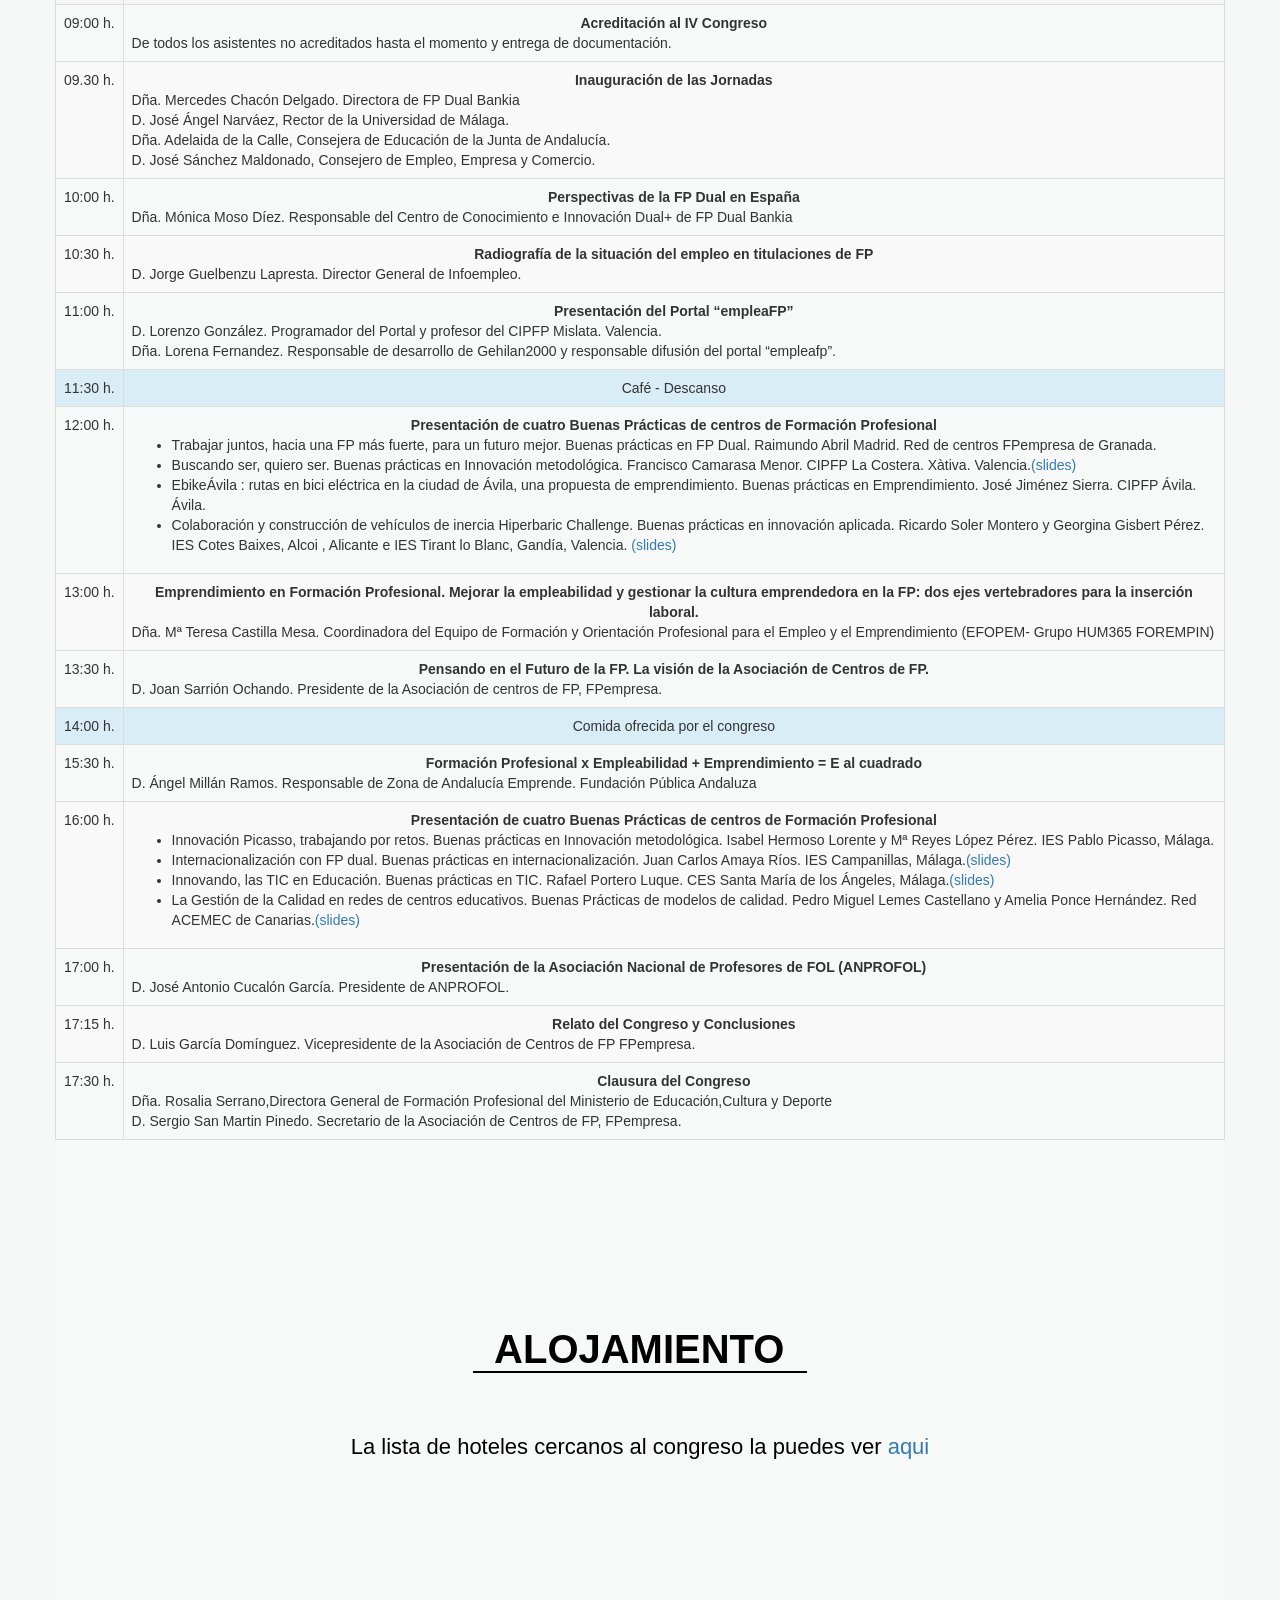
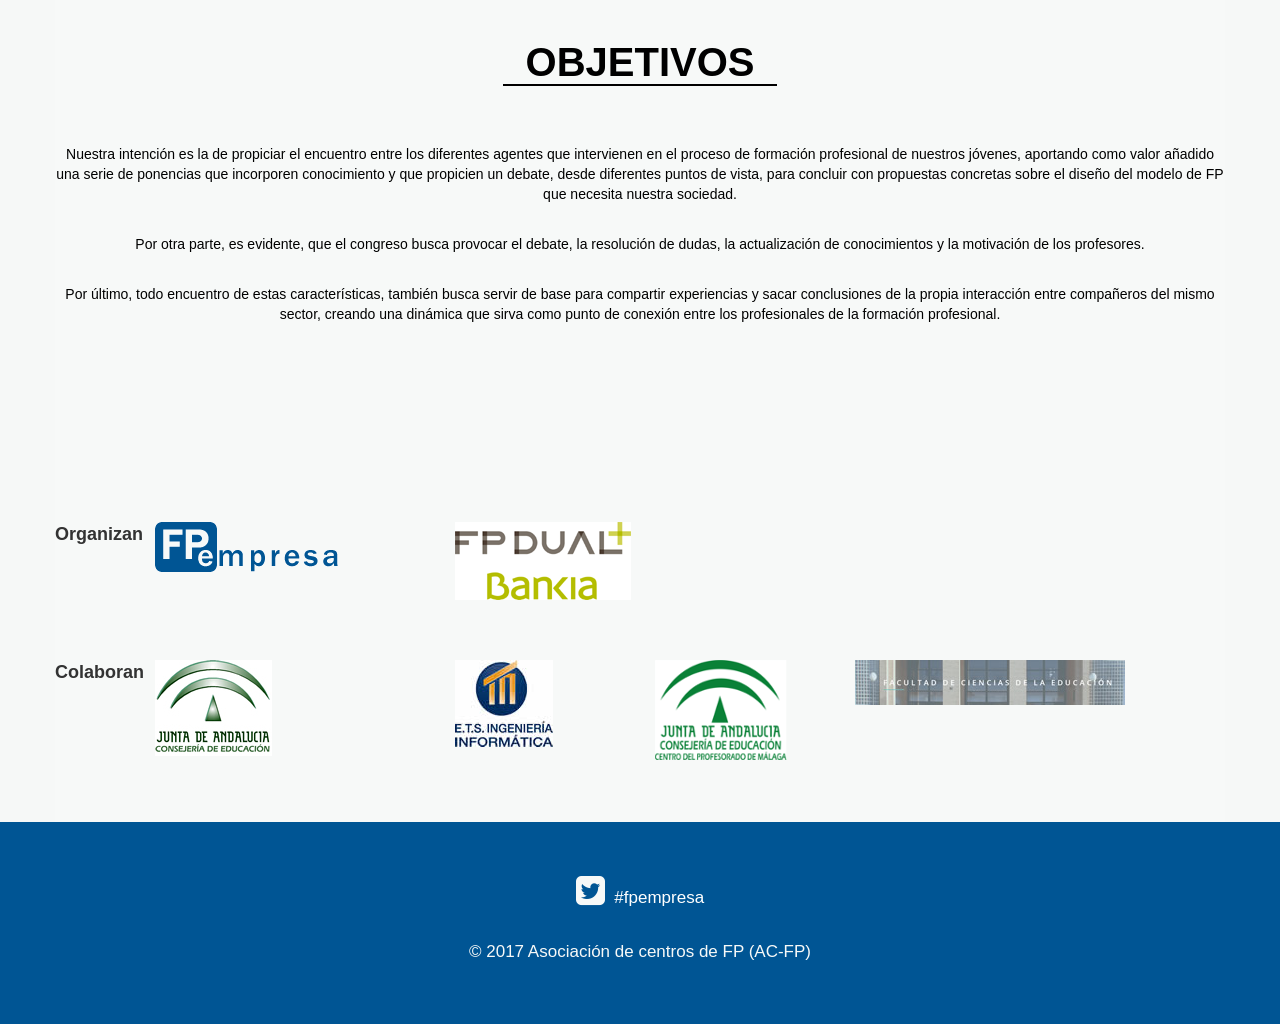
==== commit f699f8d5: "anyadir algunas de las buenas practicas" ====
--- a/index.html
+++ b/index.html
@@ -106,7 +106,7 @@
                         </div>
                     </div>
                     <div class="row">
-                        <div class="col-xs-12 col-sm-12 col-md-12" style="color:#6E8654">                               
+                        <div class="col-xs-12 col-sm-12 col-md-12" style="color:#6E8654">
                             <img src="img/site/texto_transparente.png" width="60%" height="60%" alt="" />
                             <br>
                             <a href ng-click="animateScroll.toElement('registro')" style="color:#6E8654;border-color: #6E8654" class="btn button-circle">
@@ -134,38 +134,38 @@
                     <br>
                     <br>
                 </div>
-            </div>     
-            <div class="row" >   
+            </div>
+            <div class="row" >
                 <div class="col-xs-12">
                     <p class="section__text  section--color-dark-high section__text--size-high">
                         Los asistentes de centros públicos y concertados de Andalucia  se registrarán a trávés de la página del Centro de Formación del Profesorado de la Junta de Andalucia.
                     <br>
-                </div>                 
+                </div>
                 <div class="col-xs-12 col-sm-6">
                     <p class="section__text  section--color-dark-high section__text--size-extrahigh">
                         Inscripción de asistences de centros públicos y concertados de Andalucía
                         <br>
                         <a class="btn btn-xl form__button form__button--primary" href="https://www.juntadeandalucia.es/educacion/secretariavirtual/consultaCEP/actividad/172922GE105/"  >REG&Iacute;STRO<br>(Centros públicos y concertados de Andalucía)</a>
                     <br>
-                </div> 
+                </div>
                 <div class="col-xs-12 col-sm-6">
                     <p class="section__text  section--color-dark-high section__text--size-extrahigh">
                         Inscripción de asistences de centros del resto de España y privados de Andalucía
                         <br>
                         <a class="btn btn-xl form__button form__button--primary" href="https://goo.gl/forms/k2hPkNOsoV1vEEM62"  >REG&Iacute;STRO<br>(Centros del resto de España y privados de Andalucía)</a>
                     <br>
-                </div> 
-            </div>  
-            <div class="row" >       
-                <div class="col-xs-12">
-                    
-                </div>        
-            </div>
-
-        </section>        
-
-        
-        
+                </div>
+            </div>
+            <div class="row" >
+                <div class="col-xs-12">
+
+                </div>
+            </div>
+
+        </section>
+
+
+
         <section id="donde" class="container section__container section--background-color-light section__container--padding">
             <div class="row" >
                 <div class="col-xs-12">
@@ -183,7 +183,7 @@
                 </div>
             </div>
             <div class="row" >
-                <div class="col-xs-12">                     
+                <div class="col-xs-12">
                     <p class="section__text  section--color-dark-high section__text--size-high"><strong>Escuela Técnica Superior de Ingeniería Informática</strong><br>
                         Universidad de Málaga<br>
                         Boulevar Louis Pasteur, 35.CP 29071 <br>
@@ -259,7 +259,7 @@
                             <td  colspan="2">
                                 <strong>Mesa Técnica para el debate del Documento del Congreso de Propuestas para la mejora de la Formación Profesional.</strong>
                             </td>
-                        </tr>                        
+                        </tr>
                         <tr>
                             <td>18:30&nbsp;h.</td>
                             <td  colspan="2">
@@ -269,7 +269,7 @@
                         <tr>
                             <td>20:30&nbsp;h.</td>
                             <td colspan="2">
-                                <strong>Encuentro y Cena de Centros Asociados</strong> 
+                                <strong>Encuentro y Cena de Centros Asociados</strong>
                                 <br>
                                 Restaurante Pedagógico del IES La Rosaleda, sito en la Av. de Luis Buñel , 8, 29011 Málaga.
                                 <div style="text-align: left">
@@ -308,7 +308,7 @@
                                     D. José Ángel Narváez, Rector de la Universidad de Málaga.<br>
                                     Dña. Adelaida de la Calle, Consejera de Educación de la Junta de Andalucía.<br>
                                     D. José Sánchez Maldonado, Consejero de Empleo, Empresa y Comercio.<br>
-                                    
+
                                 </div>
                             </td>
                         </tr>
@@ -353,14 +353,14 @@
                                 <strong>Presentación de cuatro Buenas Prácticas de centros de Formación Profesional</strong><br>
                                 <div style="text-align: left">
                                     <ul>
-                                        <li>Trabajar juntos, hacia una FP más fuerte, para un futuro mejor. Buenas prácticas en FP Dual. Raimundo Abril Madrid. Red de centros FPempresa de Granada. </li>
-                                        <li>Buscando ser, quiero ser. Buenas prácticas en Innovación metodológica. Francisco Camarasa Menor. CIPFP La Costera. Xàtiva. Valencia.</li>
-                                        <li>EbikeÁvila : rutas en bici eléctrica en la ciudad de Ávila, una propuesta de emprendimiento. Buenas prácticas en Emprendimiento. José Jiménez Sierra. CIPFP Ávila. Ávila</li>
-                                        <li>Colaboración y construcción de vehículos de inercia Hiperbaric Challenge. Buenas prácticas en innovación aplicada. Ricardo Soler Montero y Georgina Gisbert Pérez. IES Cotes Baixes, Alcoi , Alicante e IES Tirant lo Blanc, Gandía, Valencia. </li>
+                                        <li>Trabajar juntos, hacia una FP más fuerte, para un futuro mejor. Buenas prácticas en FP Dual. Raimundo Abril Madrid. Red de centros FPempresa de Granada.</li>
+                                        <li>Buscando ser, quiero ser. Buenas prácticas en Innovación metodológica. Francisco Camarasa Menor. CIPFP La Costera. Xàtiva. Valencia.<a href="./presentaciones/buenas_practicas/M_2_Dossier_20170519_Quiero_ser_Voy_a_ser.pdf" target="_blank">(slides)</a></li>
+                                        <li>EbikeÁvila : rutas en bici eléctrica en la ciudad de Ávila, una propuesta de emprendimiento. Buenas prácticas en Emprendimiento. José Jiménez Sierra. CIPFP Ávila. Ávila.</li>
+                                        <li>Colaboración y construcción de vehículos de inercia Hiperbaric Challenge. Buenas prácticas en innovación aplicada. Ricardo Soler Montero y Georgina Gisbert Pérez. IES Cotes Baixes, Alcoi , Alicante e IES Tirant lo Blanc, Gandía, Valencia. <a href="./presentaciones/buenas_practicas/M_4_Hiperbaric_Challenge.pdf" target="_blank">(slides)</a></li>
                                     </ul>
                                 </div>
                             </td>
-                        </tr>                        
+                        </tr>
                         <tr>
                             <td>13:00&nbsp;h.</td>
                             <td>
@@ -400,10 +400,10 @@
                                 <strong>Presentación de cuatro Buenas Prácticas de centros de Formación Profesional</strong><br>
                                 <div style="text-align: left">
                                     <ul>
-                                        <li>Innovación Picasso, trabajando por retos. Buenas prácticas en Innovación metodológica. Isabel Hermoso Lorente y Mª Reyes López Pérez. IES Pablo Picasso, Málaga.</li>
-                                        <li>Internacionalización con  FP dual. Buenas prácticas en internacionalización. Juan Carlos Amaya Ríos.  IES Campanillas, Málaga.</li>
-                                        <li>Innovando, las TIC en Educación. Buenas prácticas en TIC. Rafael Portero Luque. CES Santa María de los Ángeles, Málaga.</li>
-                                        <li>La Gestión de la Calidad en redes de centros educativos. Buenas Prácticas de modelos de calidad. Pedro Miguel Lemes Castellano y Amelia Ponce Hernández. Red ACEMEC de Canarias.</li>
+                                        <li>Innovación Picasso, trabajando por retos. Buenas prácticas en Innovación metodológica. Isabel Hermoso Lorente y Mª Reyes López Pérez. IES Pablo Picasso, Málaga. </li>
+                                        <li>Internacionalización con  FP dual. Buenas prácticas en internacionalización. Juan Carlos Amaya Ríos.  IES Campanillas, Málaga.<a href="./presentaciones/buenas_practicas/T_2_Dossier_IES_Campanillas.pdf" target="_blank">(slides)</a></li>
+                                        <li>Innovando, las TIC en Educación. Buenas prácticas en TIC. Rafael Portero Luque. CES Santa María de los Ángeles, Málaga.<a href="./presentaciones/buenas_practicas/T_3_Dossier_ponencia_Innovando_las_TIC_en_Educacion.pdf" target="_blank">(slides)</a></li>
+                                        <li>La Gestión de la Calidad en redes de centros educativos. Buenas Prácticas de modelos de calidad. Pedro Miguel Lemes Castellano y Amelia Ponce Hernández. Red ACEMEC de Canarias.<a href="./presentaciones/buenas_practicas/T_4_Counicacion_red_de_centro_ACEMEC_Canarias_IV_Congreso.pdf" target="_blank">(slides)</a></li>
                                     </ul>
                                 </div>
                             </td>
@@ -414,16 +414,16 @@
                                 <strong>Presentación de la Asociación Nacional de Profesores de FOL (ANPROFOL)</strong><br>
                                 <div style="text-align: left">
                                     D. José Antonio Cucalón García.  Presidente de ANPROFOL.<br>
-                                </div>                                
-                            </td>
-                        </tr>                        
+                                </div>
+                            </td>
+                        </tr>
                         <tr>
                             <td>17:15&nbsp;h.</td>
                             <td>
                                 <strong>Relato del Congreso y Conclusiones</strong><br>
                                 <div style="text-align: left">
                                     D. Luis García Domínguez. Vicepresidente de la Asociación de Centros de FP FPempresa.<br>
-                                </div>                                
+                                </div>
                             </td>
                         </tr>
                         <tr>
@@ -431,7 +431,7 @@
                             <td>
                                 <strong>Clausura del Congreso</strong><br>
                                 <div style="text-align: left">
-                                    Dña. Rosalia Serrano,Directora General de Formación Profesional del Ministerio de Educación,Cultura y Deporte<br>                                    
+                                    Dña. Rosalia Serrano,Directora General de Formación Profesional del Ministerio de Educación,Cultura y Deporte<br>
                                     D. Sergio San Martin Pinedo. Secretario de la Asociación de Centros de FP, FPempresa.<br>
                                 </div>
                             </td>
@@ -474,16 +474,16 @@
             <div class="row" >
                 <div class="col-xs-12">
                     <p class="section__text  section--color-dark-high section__text--size-low">
-                        Nuestra intención es la de propiciar el encuentro entre los diferentes agentes que intervienen en el proceso de formación profesional de 
-                        nuestros jóvenes, aportando como valor añadido una serie de ponencias que incorporen conocimiento y 
-                        que propicien un debate, desde diferentes puntos de vista, para concluir con propuestas concretas sobre el 
+                        Nuestra intención es la de propiciar el encuentro entre los diferentes agentes que intervienen en el proceso de formación profesional de
+                        nuestros jóvenes, aportando como valor añadido una serie de ponencias que incorporen conocimiento y
+                        que propicien un debate, desde diferentes puntos de vista, para concluir con propuestas concretas sobre el
                         diseño del modelo de FP que necesita nuestra sociedad.
                     </p>
                     <p class="section__text  section--color-dark-high section__text--size-low">
                         Por otra parte, es evidente, que el congreso busca provocar el debate, la resolución de dudas, la actualización de conocimientos y la motivación de los profesores.
                     </p>
                     <p class="section__text  section--color-dark-high section__text--size-low">
-                        Por último, todo encuentro de estas características, también busca servir de base para compartir experiencias y 
+                        Por último, todo encuentro de estas características, también busca servir de base para compartir experiencias y
                         sacar conclusiones de la propia interacción entre compañeros del mismo sector, creando una dinámica que sirva como punto de
                         conexión entre los profesionales de la formación profesional.
                     </p>
@@ -521,8 +521,8 @@
                 <div class="col-md-1 col-sm-6 col-xs-12" style="font-size: 18px;text-align: left;font-weight:bold">Colaboran</div>
                 <div class="col-md-3 col-sm-6 col-xs-12" style="font-size: 18px;text-align: left"><a href="http://www.juntadeandalucia.es/educacion/portals/web/ced"><img src="./img/logo/junta_andalucia.jpg" title="Consejería de Educación de la Junta de Andalucía"/></a></div>
                 <div class="col-md-2 col-sm-6 col-xs-12" style="font-size: 18px;text-align: left"><a href="http://www.uma.es/ETSI-informatica"><img src="./img/logo/escuela_informatica.jpg" title="Escuela Técnica Superior de Ingenieria Informática - Universidad de Malaga"  /></a></div>
-                <div class="col-md-2 col-sm-6 col-xs-12" style="font-size: 18px;text-align: left"><a href="http://www.juntadeandalucia.es/educacion/portals/web/cep-malaga"><img src="./img/logo/junta_consejeria_CEPMA.png" title="Centro de Formación Profesorado de Málaga"  /></a></div>                
-                <div class="col-md-2 col-sm-6 col-xs-12" style="font-size: 18px;text-align: left"><a href="http://www.uma.es/facultad-de-ciencias-de-la-educacion/"><img src="./img/logo/ciencias_educacion.jpeg" title="Facultad de Ciencias de la Educacion: Equipo de Formación y Orientación Profesional para el Empleo y el Emprendimiento. Grupo HUM365 Formación, Orientación, Empleabilidad, Emprendimiento, Inclusión e Innovación - Universidad de Malaga"  /></a></div>                
+                <div class="col-md-2 col-sm-6 col-xs-12" style="font-size: 18px;text-align: left"><a href="http://www.juntadeandalucia.es/educacion/portals/web/cep-malaga"><img src="./img/logo/junta_consejeria_CEPMA.png" title="Centro de Formación Profesorado de Málaga"  /></a></div>
+                <div class="col-md-2 col-sm-6 col-xs-12" style="font-size: 18px;text-align: left"><a href="http://www.uma.es/facultad-de-ciencias-de-la-educacion/"><img src="./img/logo/ciencias_educacion.jpeg" title="Facultad de Ciencias de la Educacion: Equipo de Formación y Orientación Profesional para el Empleo y el Emprendimiento. Grupo HUM365 Formación, Orientación, Empleabilidad, Emprendimiento, Inclusión e Innovación - Universidad de Malaga"  /></a></div>
 
             </div>
             <br>
@@ -535,7 +535,7 @@
 
             <p class="section__text  section--color-light-high"  >
                 <a href="https://twitter.com/fp_empresa" target="_blank" class="social__icon section--color-light"><i class="fa fa-twitter-square"></i></a>&nbsp;&nbsp;#fpempresa
-<!--          <a href="https://www.facebook.com/asociacion.fpempresa" target="_blank" class="social__icon"><i class="fa fa-facebook-square"></i></a>&nbsp;&nbsp; 
+<!--          <a href="https://www.facebook.com/asociacion.fpempresa" target="_blank" class="social__icon"><i class="fa fa-facebook-square"></i></a>&nbsp;&nbsp;
                 <a href="https://plus.google.com/+FPempresaNet/posts" target="_blank" class="social__icon"><i class="fa fa-google-plus-square"></i></a> -->
                 <br>
                 <br>
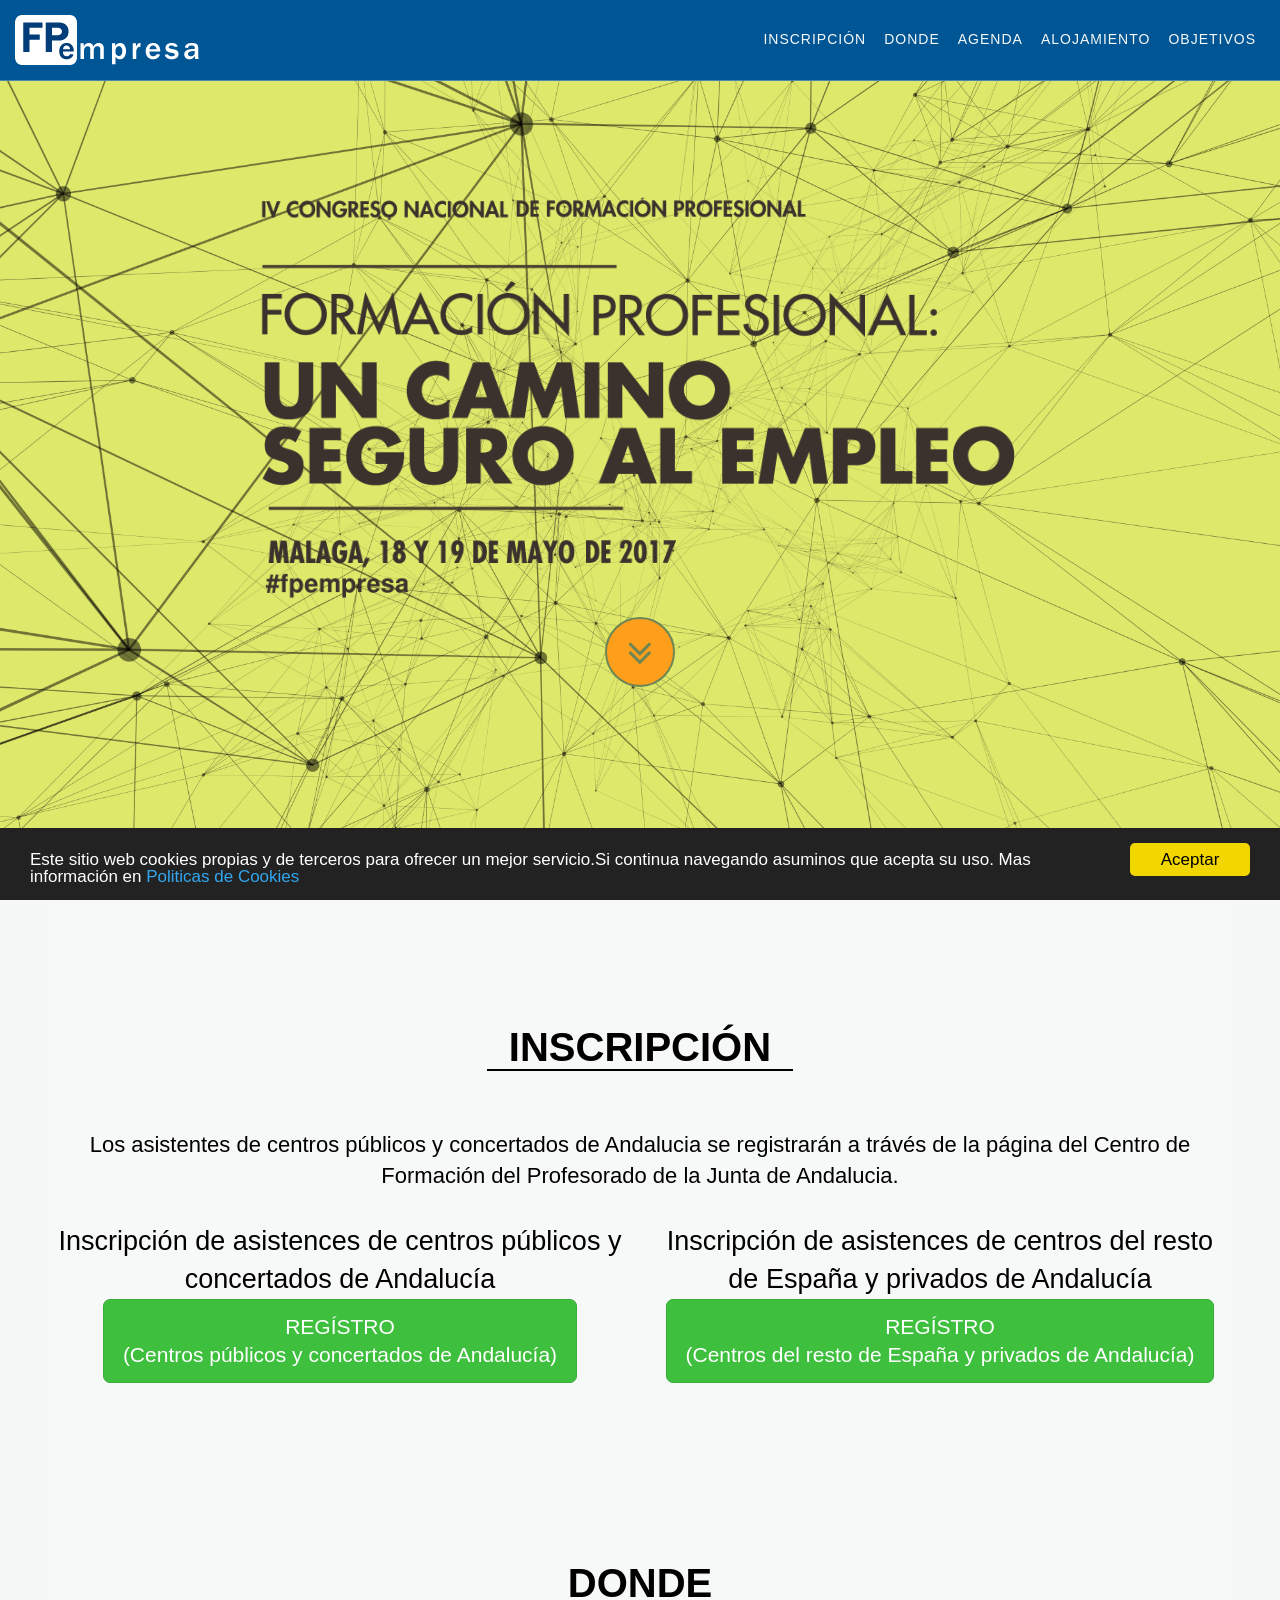
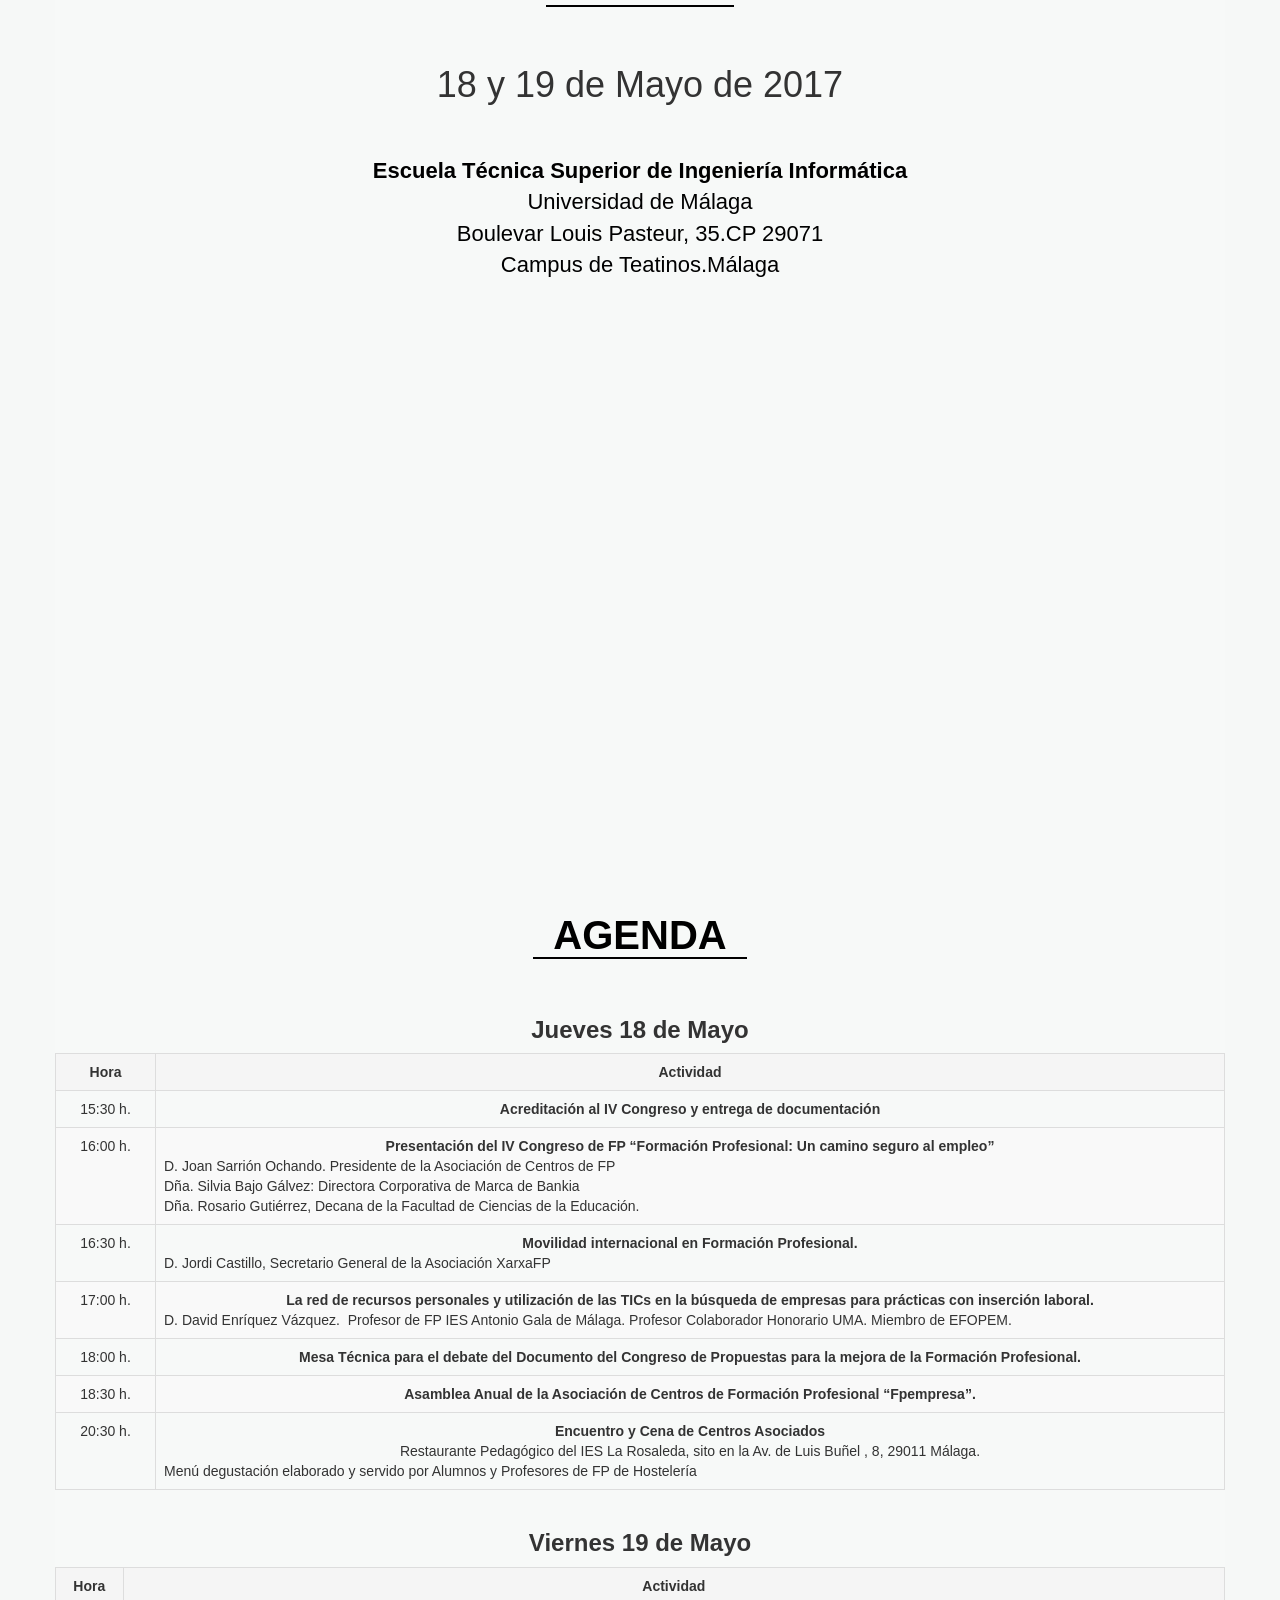
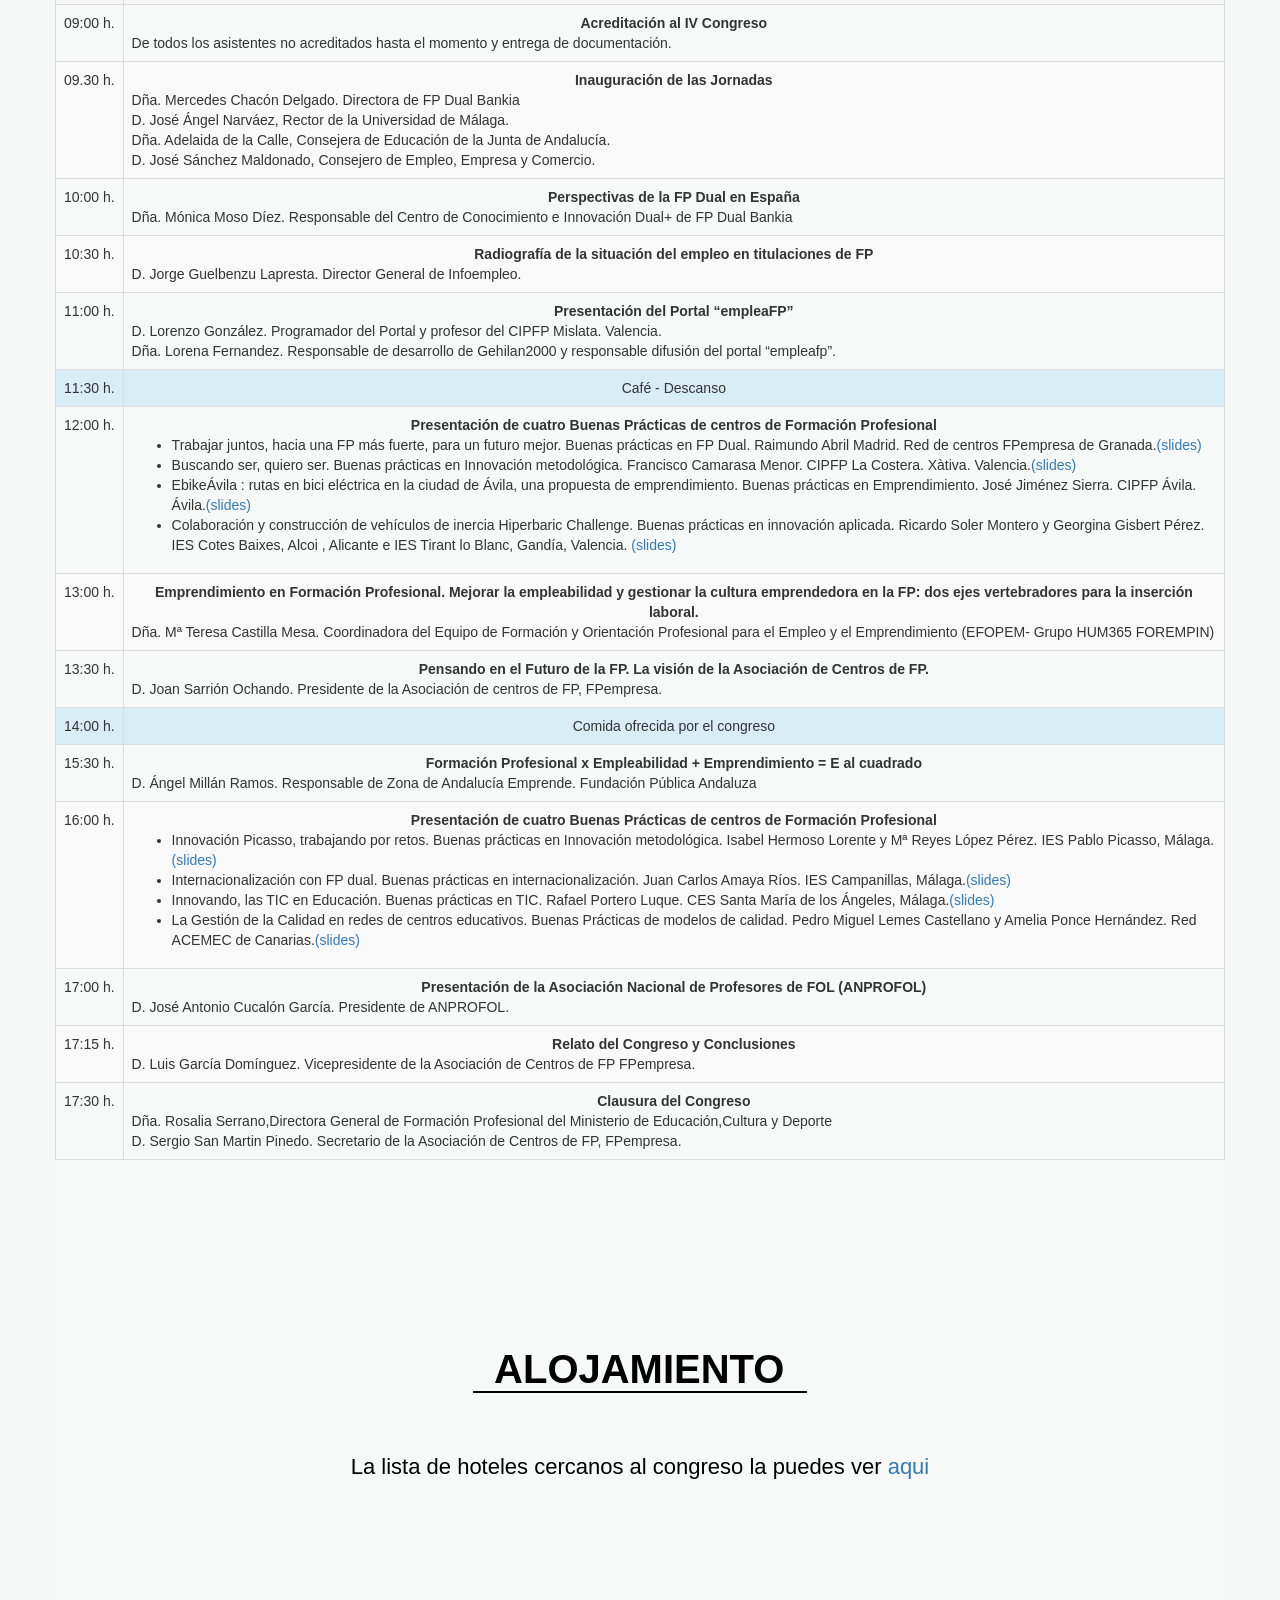
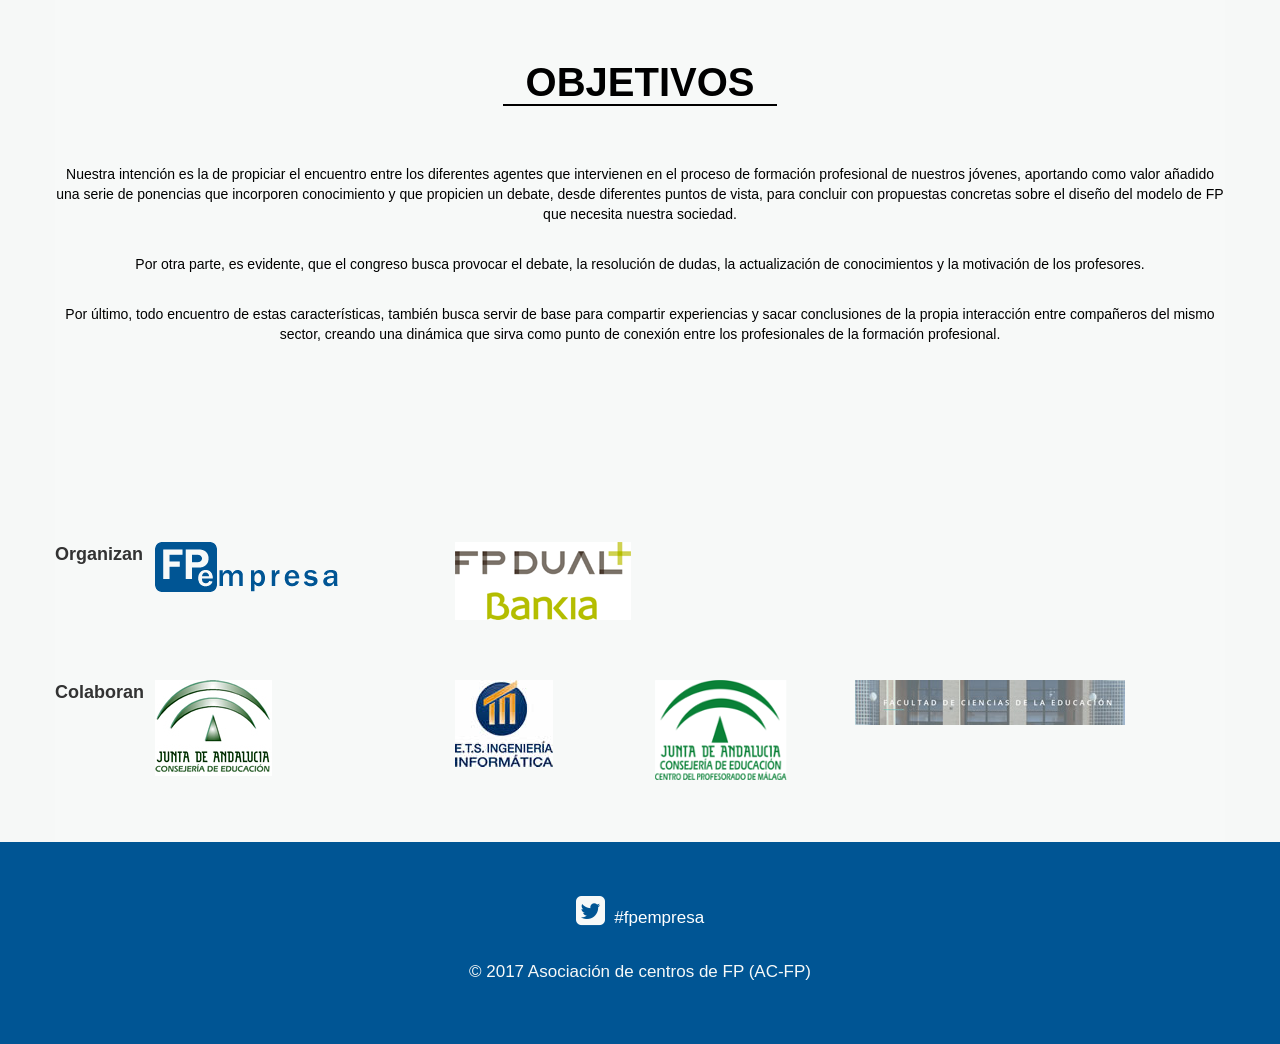
==== commit cdda9650: "mas slides de buenas practicas" ====
--- a/index.html
+++ b/index.html
@@ -353,9 +353,9 @@
                                 <strong>Presentación de cuatro Buenas Prácticas de centros de Formación Profesional</strong><br>
                                 <div style="text-align: left">
                                     <ul>
-                                        <li>Trabajar juntos, hacia una FP más fuerte, para un futuro mejor. Buenas prácticas en FP Dual. Raimundo Abril Madrid. Red de centros FPempresa de Granada.</li>
+                                        <li>Trabajar juntos, hacia una FP más fuerte, para un futuro mejor. Buenas prácticas en FP Dual. Raimundo Abril Madrid. Red de centros FPempresa de Granada.<a href="./presentaciones/buenas_practicas/M_1_Una_FP_mas_fuerte.Red_Centros_FPempresa_Granada.pptx" target="_blank">(slides)</a></li>
                                         <li>Buscando ser, quiero ser. Buenas prácticas en Innovación metodológica. Francisco Camarasa Menor. CIPFP La Costera. Xàtiva. Valencia.<a href="./presentaciones/buenas_practicas/M_2_Dossier_20170519_Quiero_ser_Voy_a_ser.pdf" target="_blank">(slides)</a></li>
-                                        <li>EbikeÁvila : rutas en bici eléctrica en la ciudad de Ávila, una propuesta de emprendimiento. Buenas prácticas en Emprendimiento. José Jiménez Sierra. CIPFP Ávila. Ávila.</li>
+                                        <li>EbikeÁvila : rutas en bici eléctrica en la ciudad de Ávila, una propuesta de emprendimiento. Buenas prácticas en Emprendimiento. José Jiménez Sierra. CIPFP Ávila. Ávila.<a href="./presentaciones/buenas_practicas/M_3_e_Bike.CIPFP_Avila.ppsx" target="_blank">(slides)</a></li>
                                         <li>Colaboración y construcción de vehículos de inercia Hiperbaric Challenge. Buenas prácticas en innovación aplicada. Ricardo Soler Montero y Georgina Gisbert Pérez. IES Cotes Baixes, Alcoi , Alicante e IES Tirant lo Blanc, Gandía, Valencia. <a href="./presentaciones/buenas_practicas/M_4_Hiperbaric_Challenge.pdf" target="_blank">(slides)</a></li>
                                     </ul>
                                 </div>
@@ -400,7 +400,7 @@
                                 <strong>Presentación de cuatro Buenas Prácticas de centros de Formación Profesional</strong><br>
                                 <div style="text-align: left">
                                     <ul>
-                                        <li>Innovación Picasso, trabajando por retos. Buenas prácticas en Innovación metodológica. Isabel Hermoso Lorente y Mª Reyes López Pérez. IES Pablo Picasso, Málaga. </li>
+                                        <li>Innovación Picasso, trabajando por retos. Buenas prácticas en Innovación metodológica. Isabel Hermoso Lorente y Mª Reyes López Pérez. IES Pablo Picasso, Málaga.<a href="./presentaciones/buenas_practicas/T_1_Innovacion_Picasso.IES_Picasso.pptx" target="_blank">(slides)</a></li>
                                         <li>Internacionalización con  FP dual. Buenas prácticas en internacionalización. Juan Carlos Amaya Ríos.  IES Campanillas, Málaga.<a href="./presentaciones/buenas_practicas/T_2_Dossier_IES_Campanillas.pdf" target="_blank">(slides)</a></li>
                                         <li>Innovando, las TIC en Educación. Buenas prácticas en TIC. Rafael Portero Luque. CES Santa María de los Ángeles, Málaga.<a href="./presentaciones/buenas_practicas/T_3_Dossier_ponencia_Innovando_las_TIC_en_Educacion.pdf" target="_blank">(slides)</a></li>
                                         <li>La Gestión de la Calidad en redes de centros educativos. Buenas Prácticas de modelos de calidad. Pedro Miguel Lemes Castellano y Amelia Ponce Hernández. Red ACEMEC de Canarias.<a href="./presentaciones/buenas_practicas/T_4_Counicacion_red_de_centro_ACEMEC_Canarias_IV_Congreso.pdf" target="_blank">(slides)</a></li>
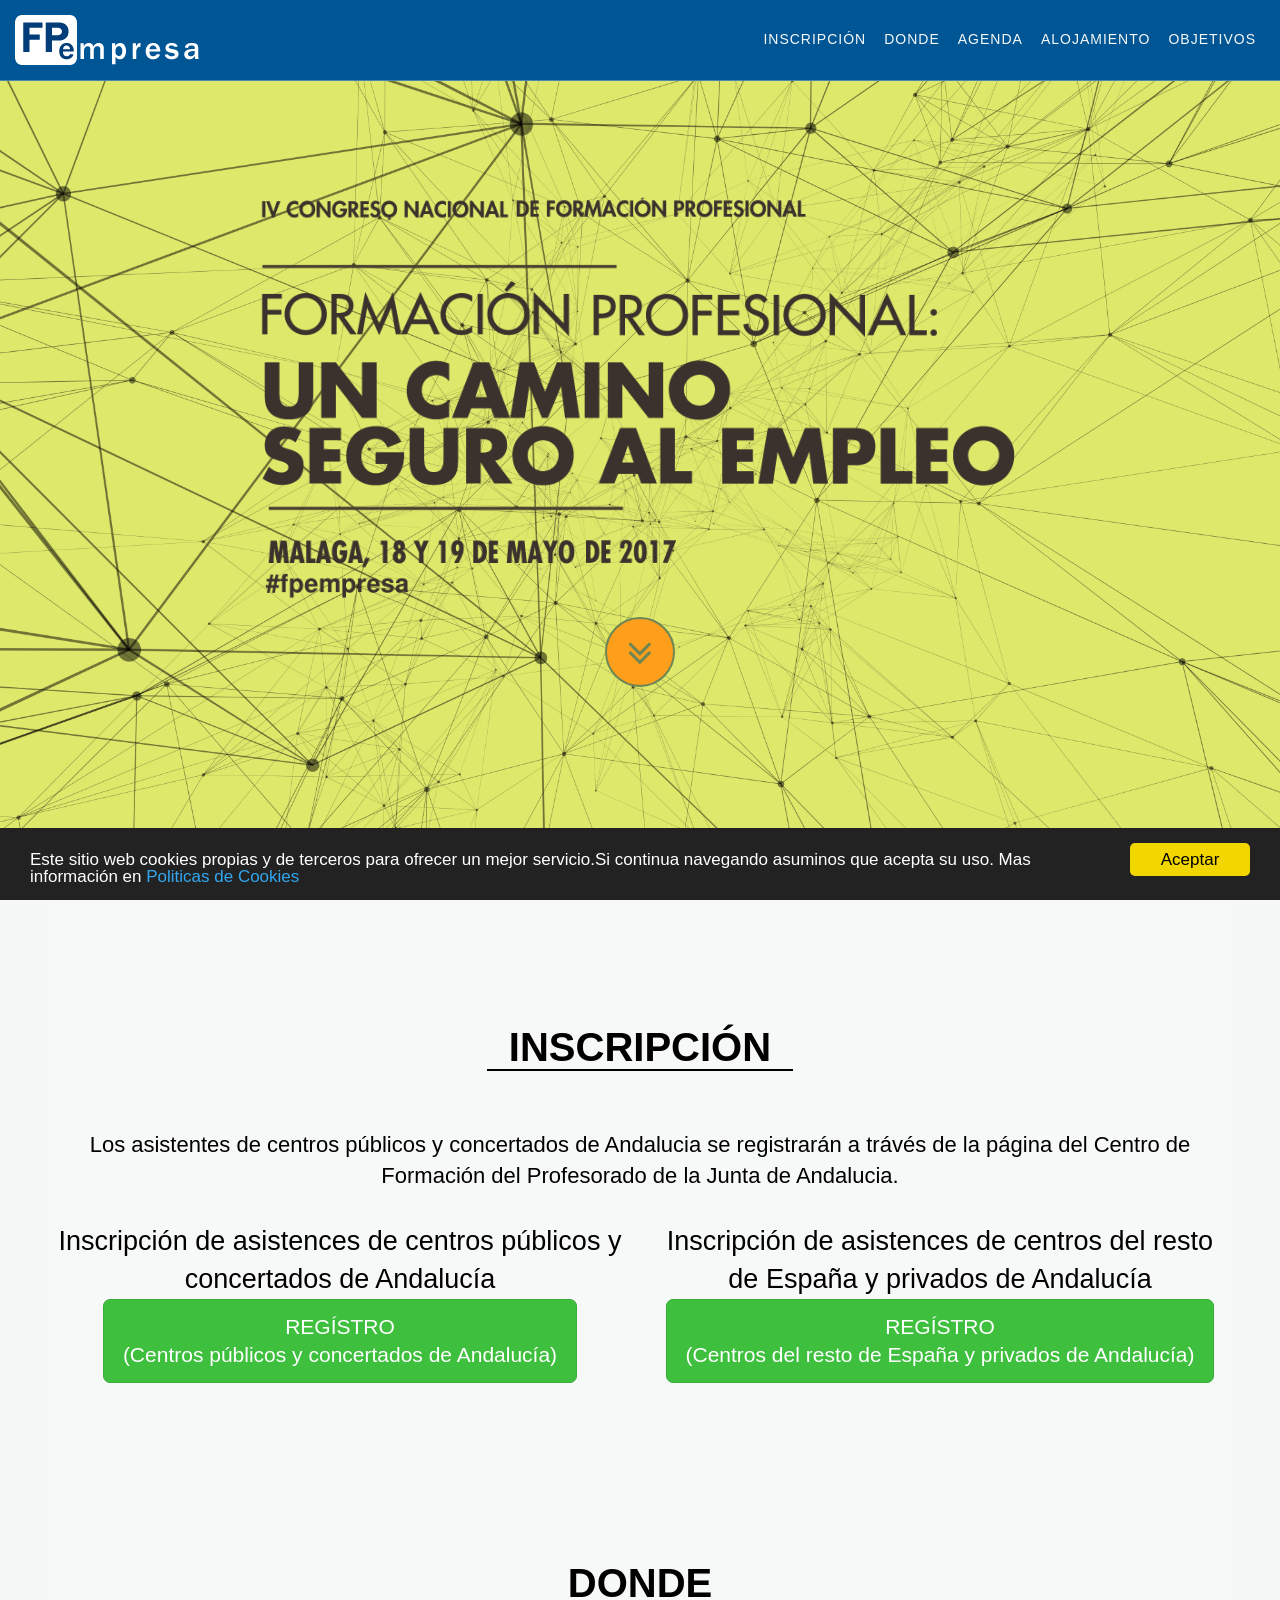
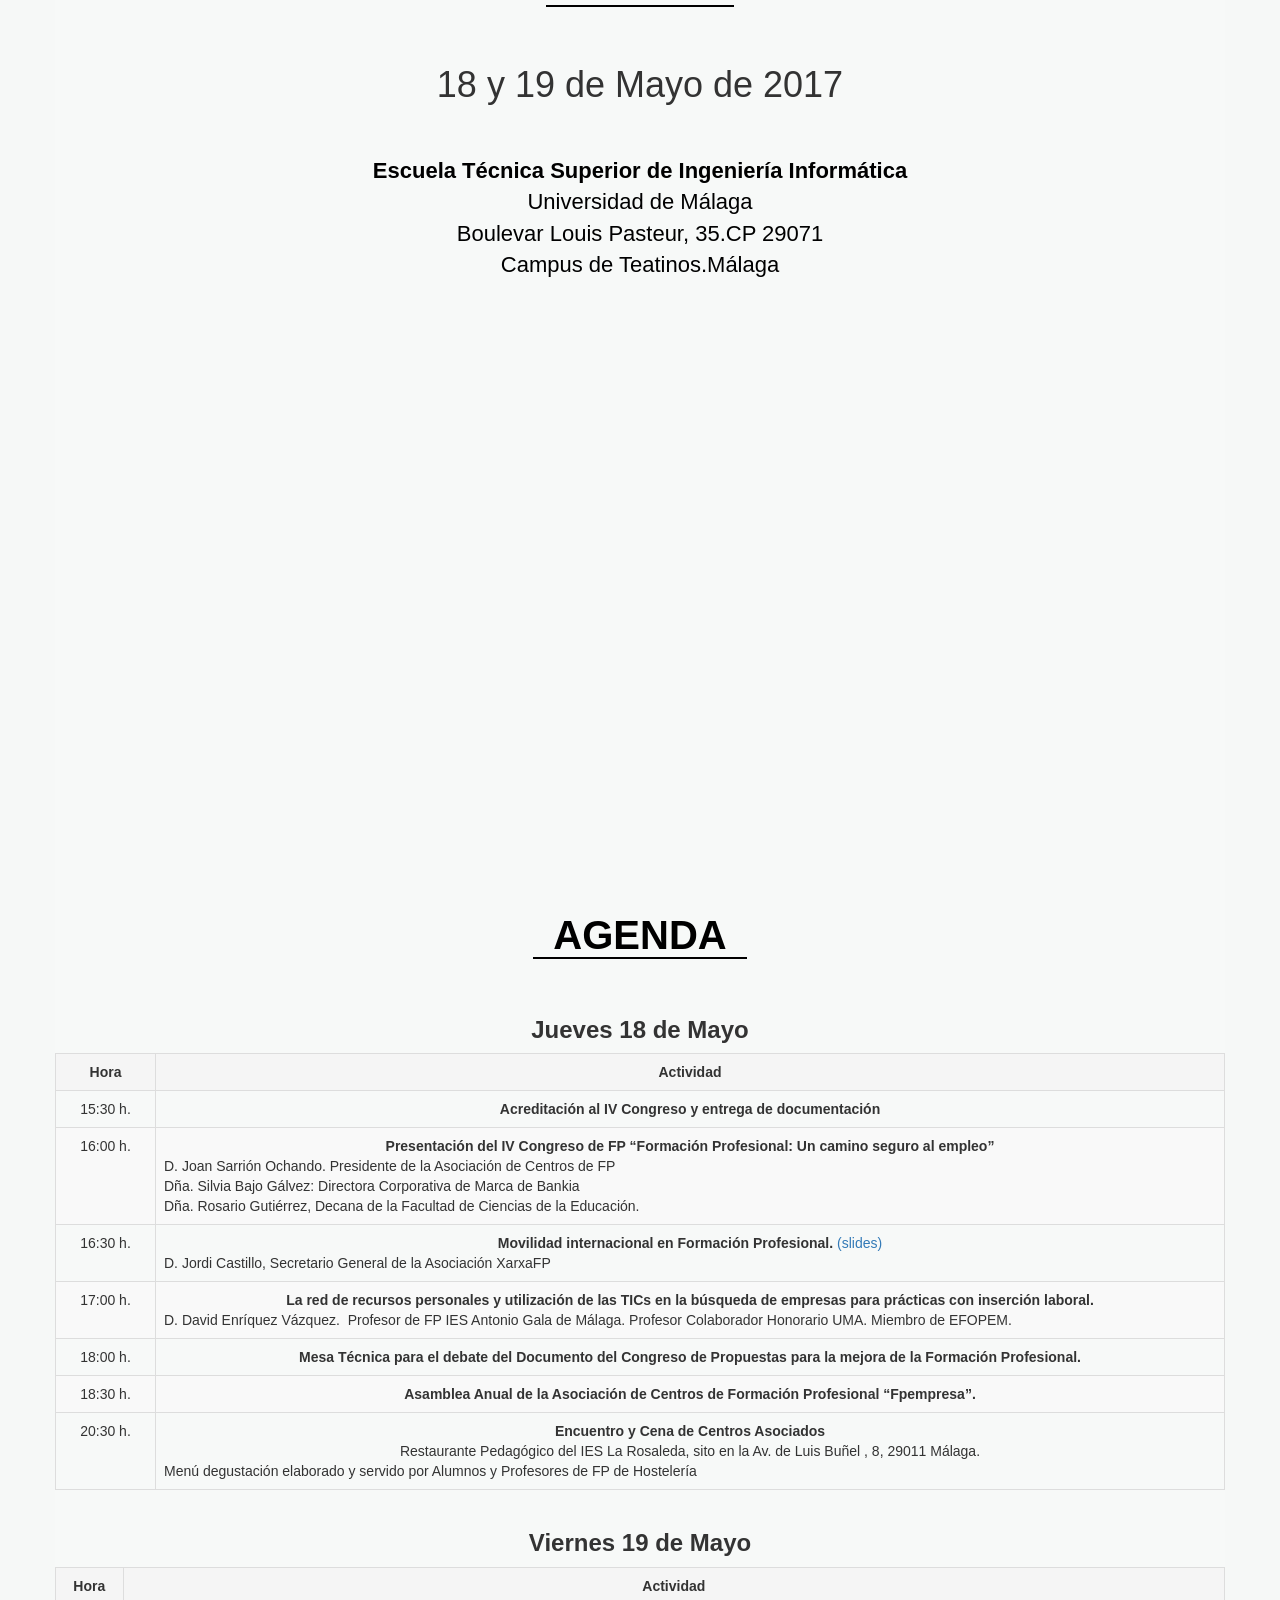
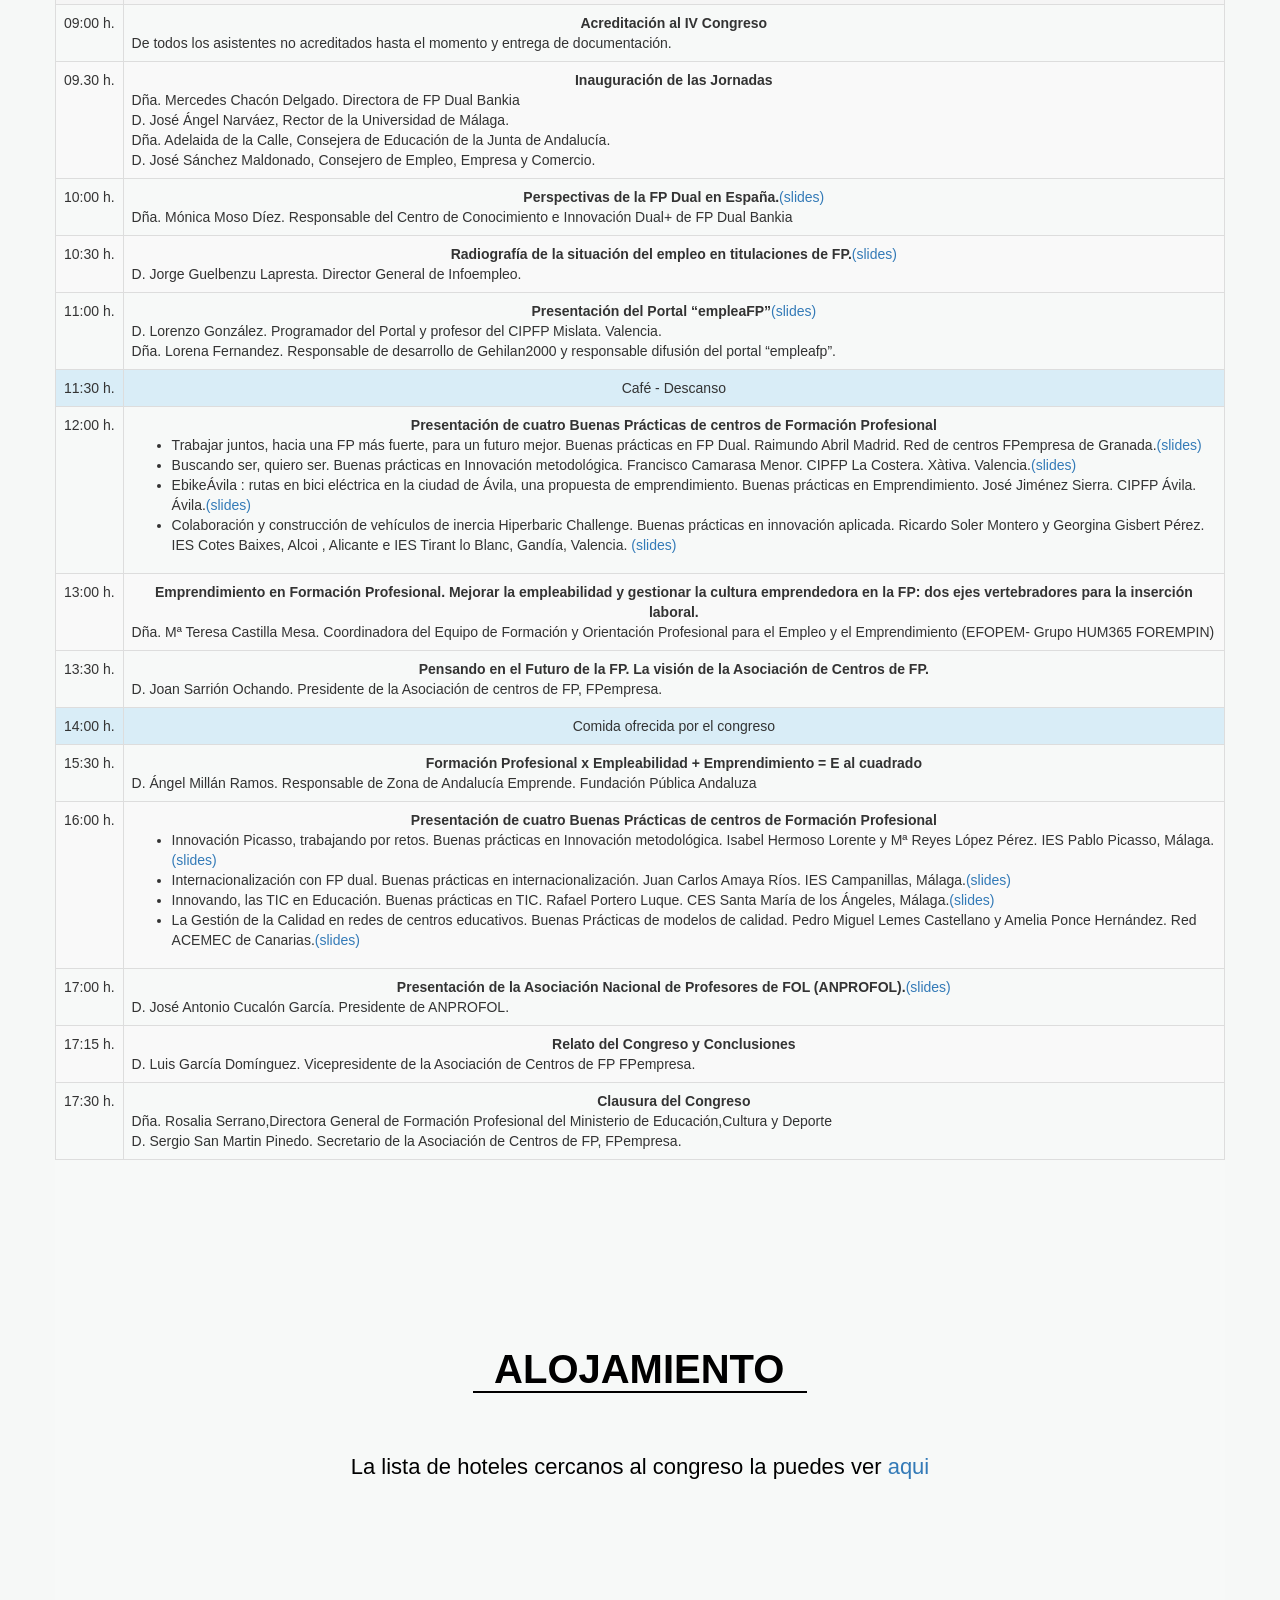
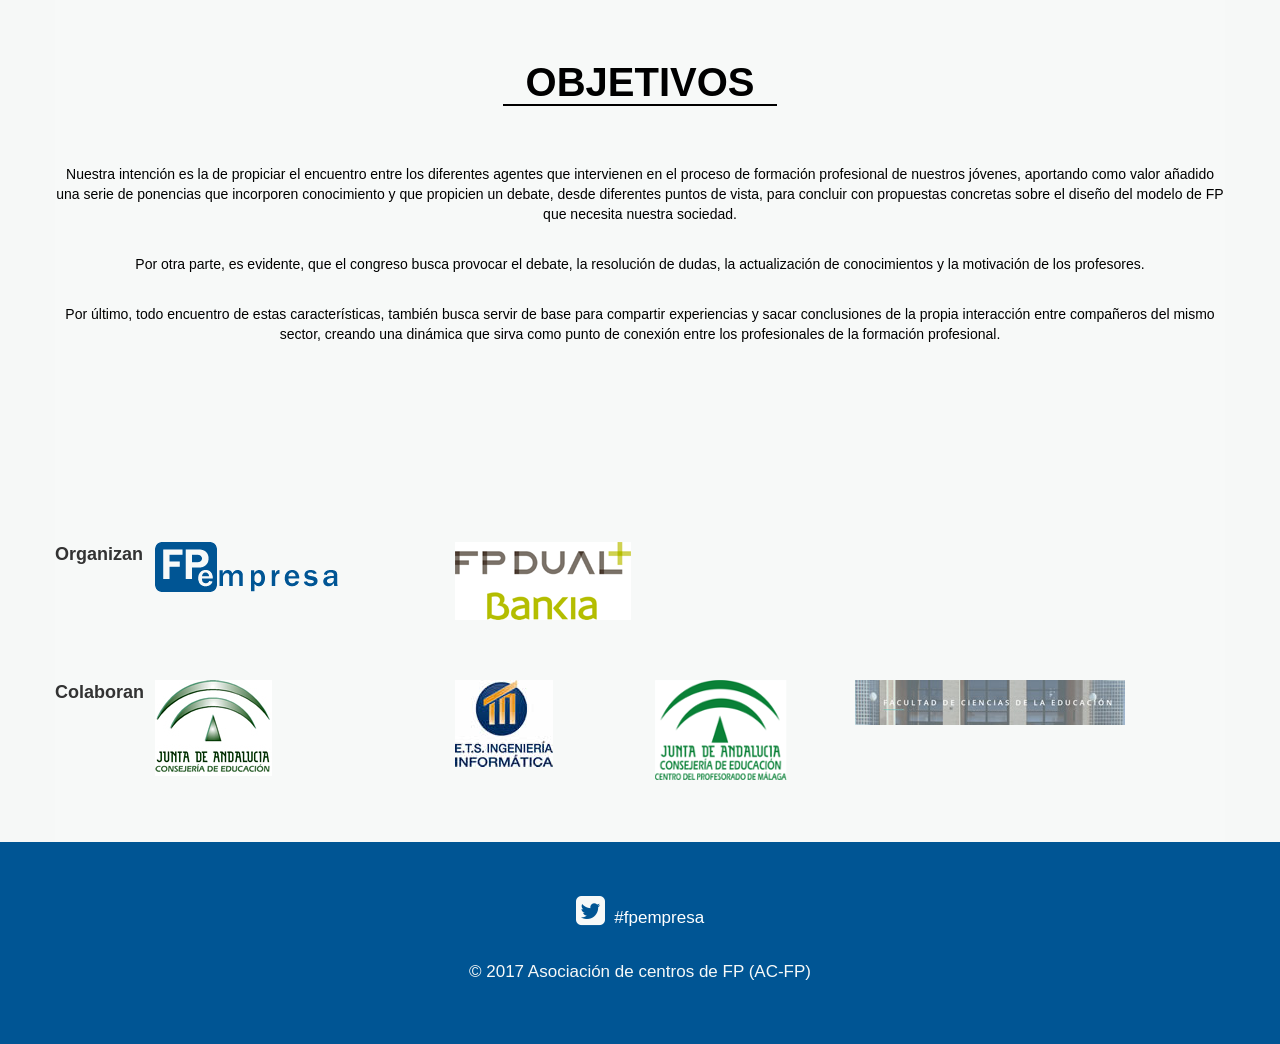
==== commit d427e6db: "slides de las ponmencias" ====
--- a/index.html
+++ b/index.html
@@ -239,7 +239,7 @@
                         <tr>
                             <td>16:30&nbsp;h.</td>
                             <td>
-                                <strong>Movilidad internacional en Formación Profesional.</strong><br>
+                                <strong>Movilidad internacional en Formación Profesional.</strong> <a href="./presentaciones/J_1630_Movilidad_internacional_en_Formacion_Profesional.ppt" target="_blank">(slides)</a><br>
                                 <div style="text-align: left">
                                     D. Jordi Castillo, Secretario General de la Asociación XarxaFP<br>
                                 </div>
@@ -315,7 +315,7 @@
                         <tr>
                             <td>10:00&nbsp;h.</td>
                             <td>
-                                <strong>Perspectivas de la FP Dual en España</strong><br>
+                                <strong>Perspectivas de la FP Dual en España.</strong><a href="./presentaciones/V_1000_Perspectivas_de_la_FP_Dual_en_Espanya.pdf" target="_blank">(slides)</a><br>
                                 <div style="text-align: left">
                                     Dña. Mónica Moso Díez. Responsable del Centro de Conocimiento e Innovación Dual+ de FP Dual Bankia<br>
                                 </div>
@@ -324,7 +324,7 @@
                         <tr>
                             <td>10:30&nbsp;h.</td>
                             <td>
-                                <strong>Radiografía de la situación del empleo en titulaciones de FP</strong><br>
+                                <strong>Radiografía de la situación del empleo en titulaciones de FP.</strong><a href="./presentaciones/V_1030_Radiografia_de_la_situacion_del_empleo_en_titulaciones_de_FP.pptx" target="_blank">(slides)</a><br>
                                 <div style="text-align: left">
                                     D. Jorge Guelbenzu Lapresta. Director General de Infoempleo.<br>
                                 </div>
@@ -333,7 +333,7 @@
                         <tr>
                             <td>11:00&nbsp;h.</td>
                             <td colspan="2">
-                                <strong>Presentación del Portal “empleaFP”</strong>
+                                <strong>Presentación del Portal “empleaFP”</strong><a href="http://slides.com/logongas/empleafp-malaga#/" target="_blank">(slides)</a>
                                 <div style="text-align: left">
                                     D. Lorenzo González. Programador del Portal y profesor del CIPFP Mislata. Valencia.<br>
                                     Dña. Lorena Fernandez. Responsable de desarrollo de Gehilan2000 y responsable  difusión del portal “empleafp”.<br>
@@ -411,7 +411,7 @@
                         <tr>
                             <td>17:00&nbsp;h.</td>
                             <td>
-                                <strong>Presentación de la Asociación Nacional de Profesores de FOL (ANPROFOL)</strong><br>
+                                <strong>Presentación de la Asociación Nacional de Profesores de FOL (ANPROFOL).</strong><a href="./presentaciones/v_1700_Presentacion_de_la_Asociacion_Nacional_de_Profesores_de_FOL.pdf" target="_blank">(slides)</a><br>
                                 <div style="text-align: left">
                                     D. José Antonio Cucalón García.  Presidente de ANPROFOL.<br>
                                 </div>
